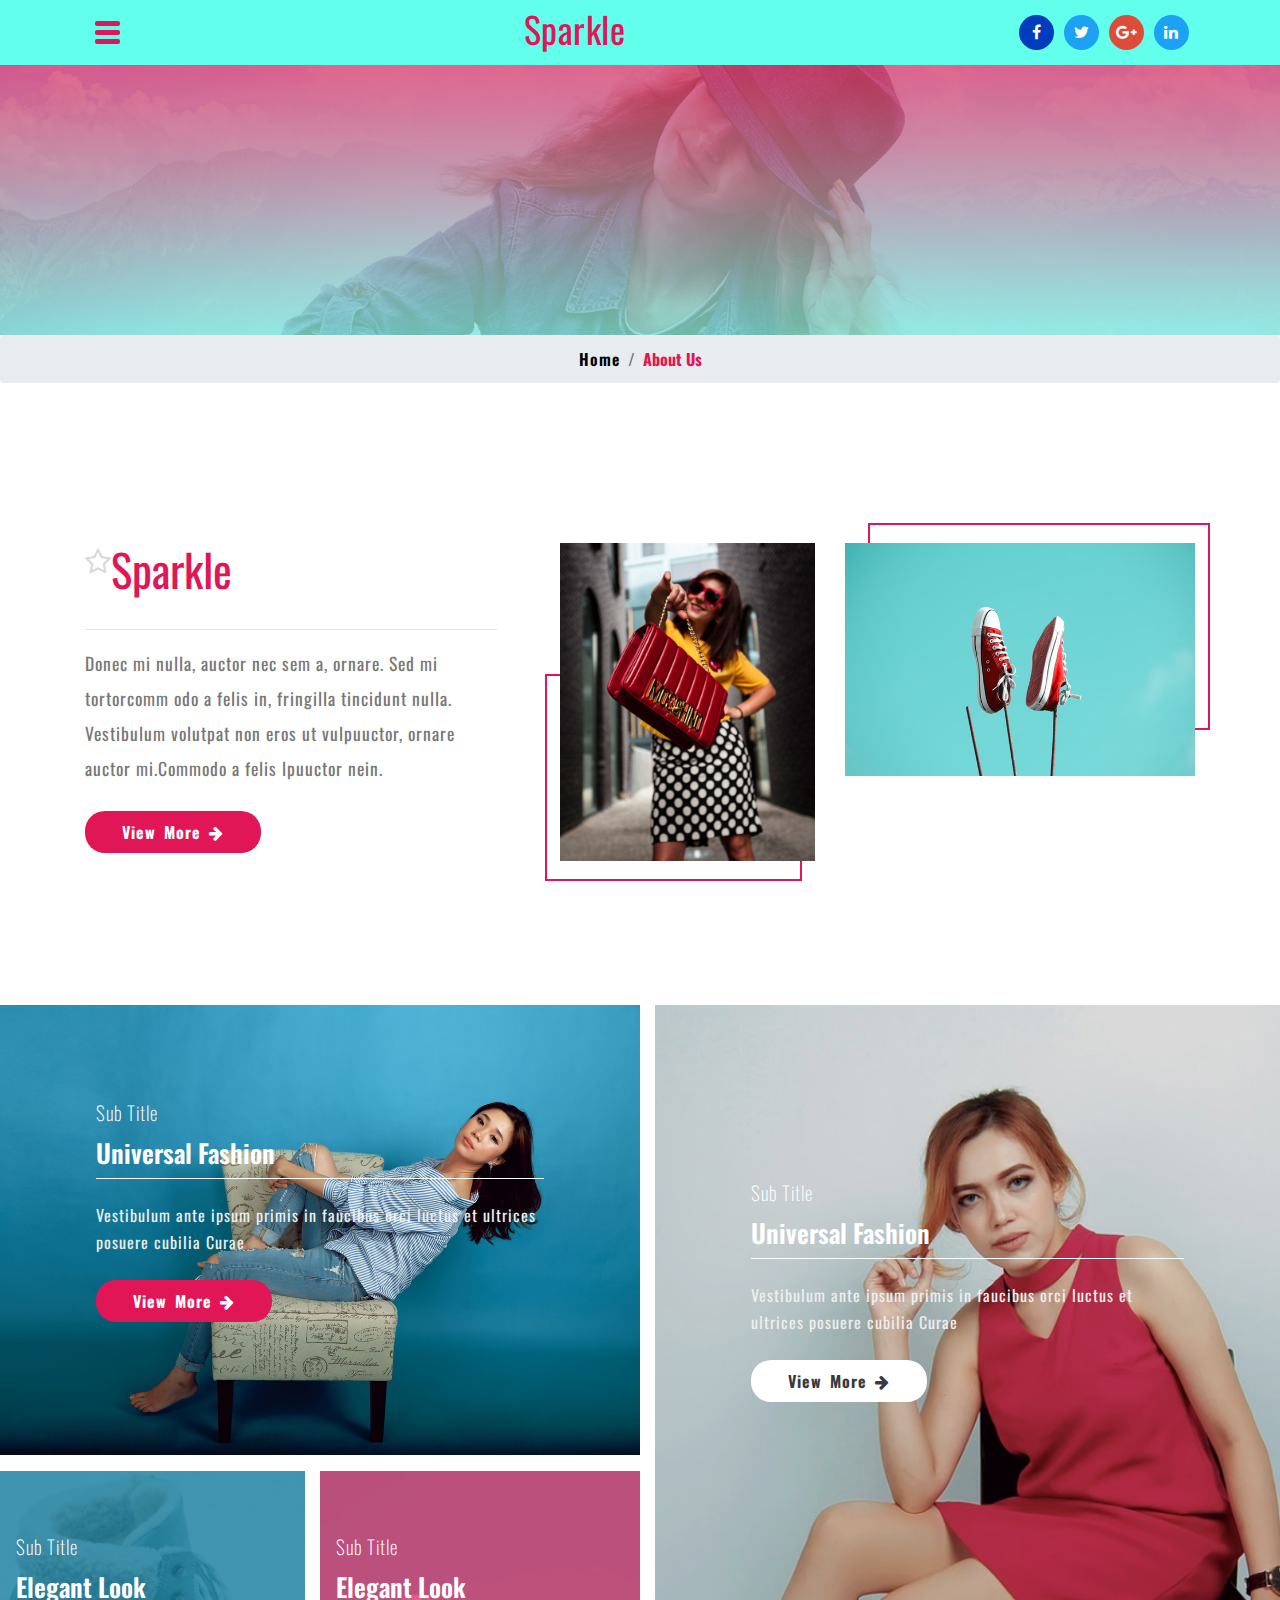
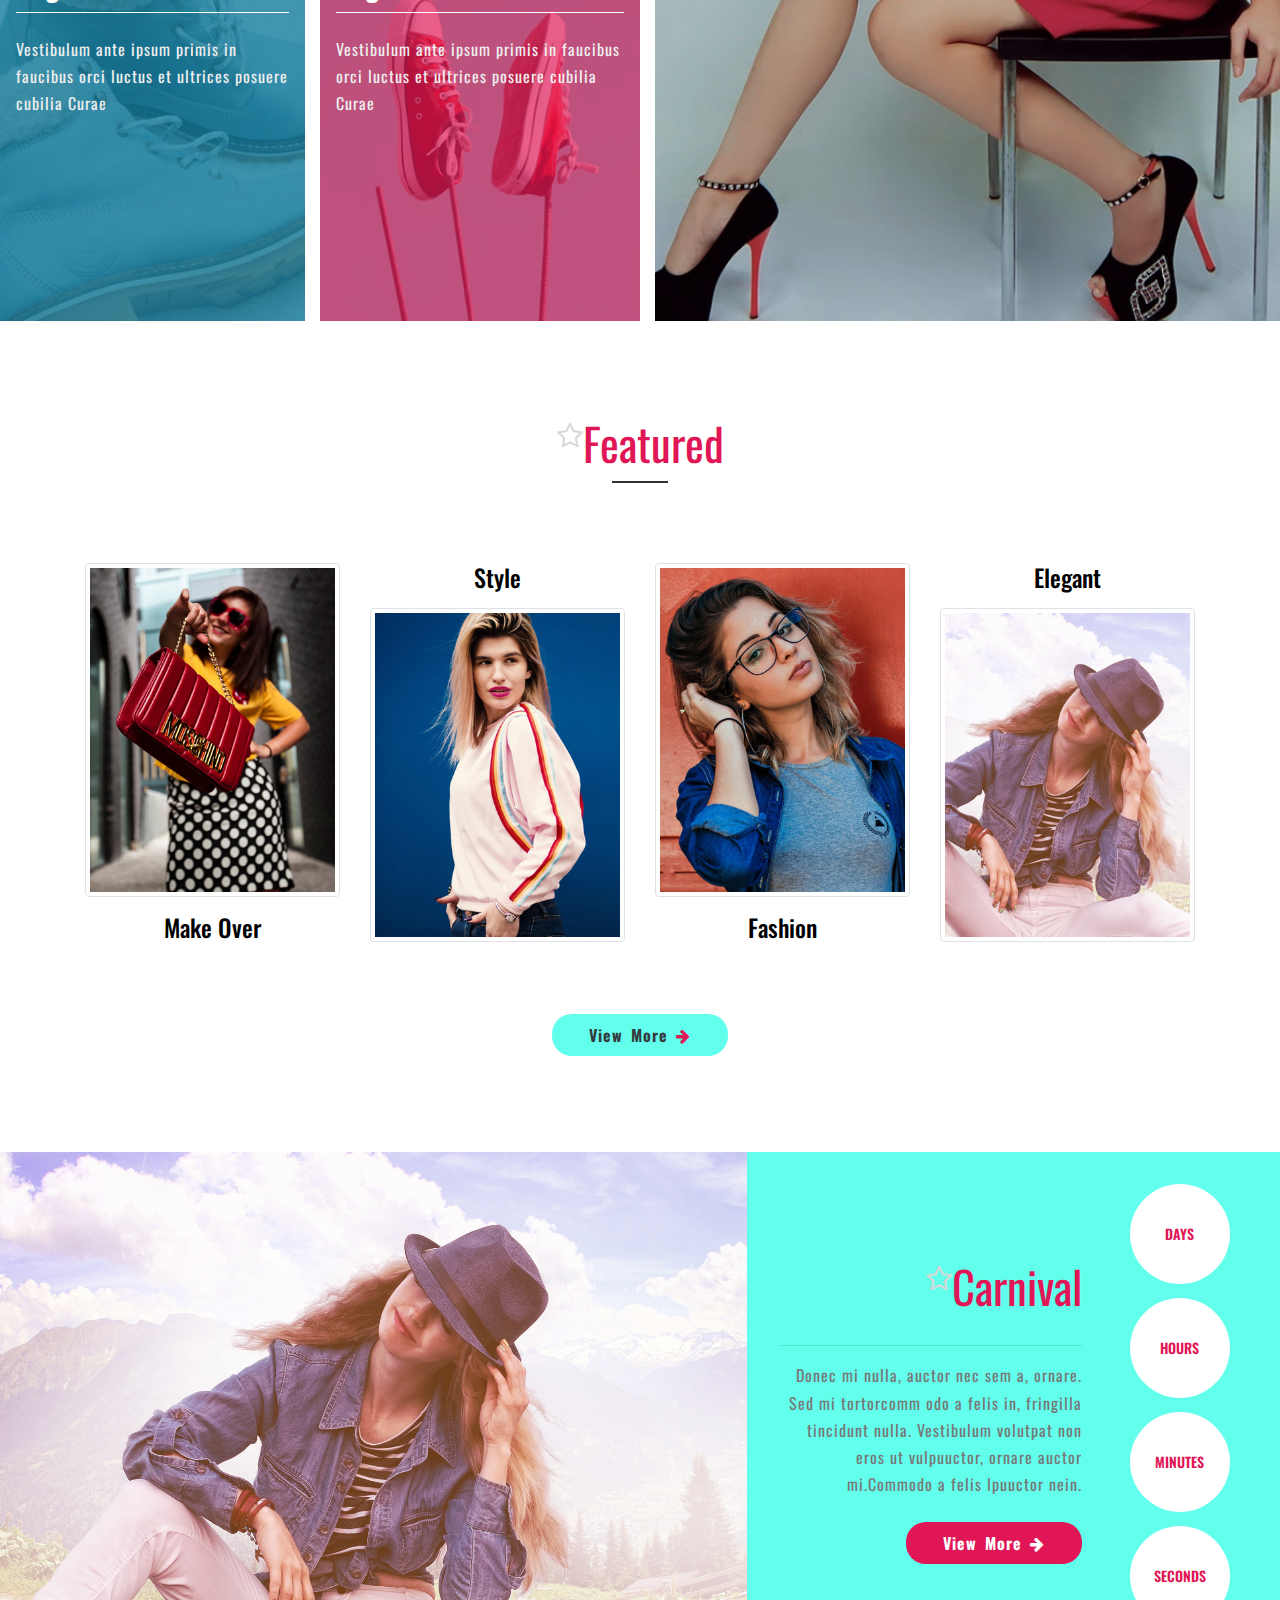
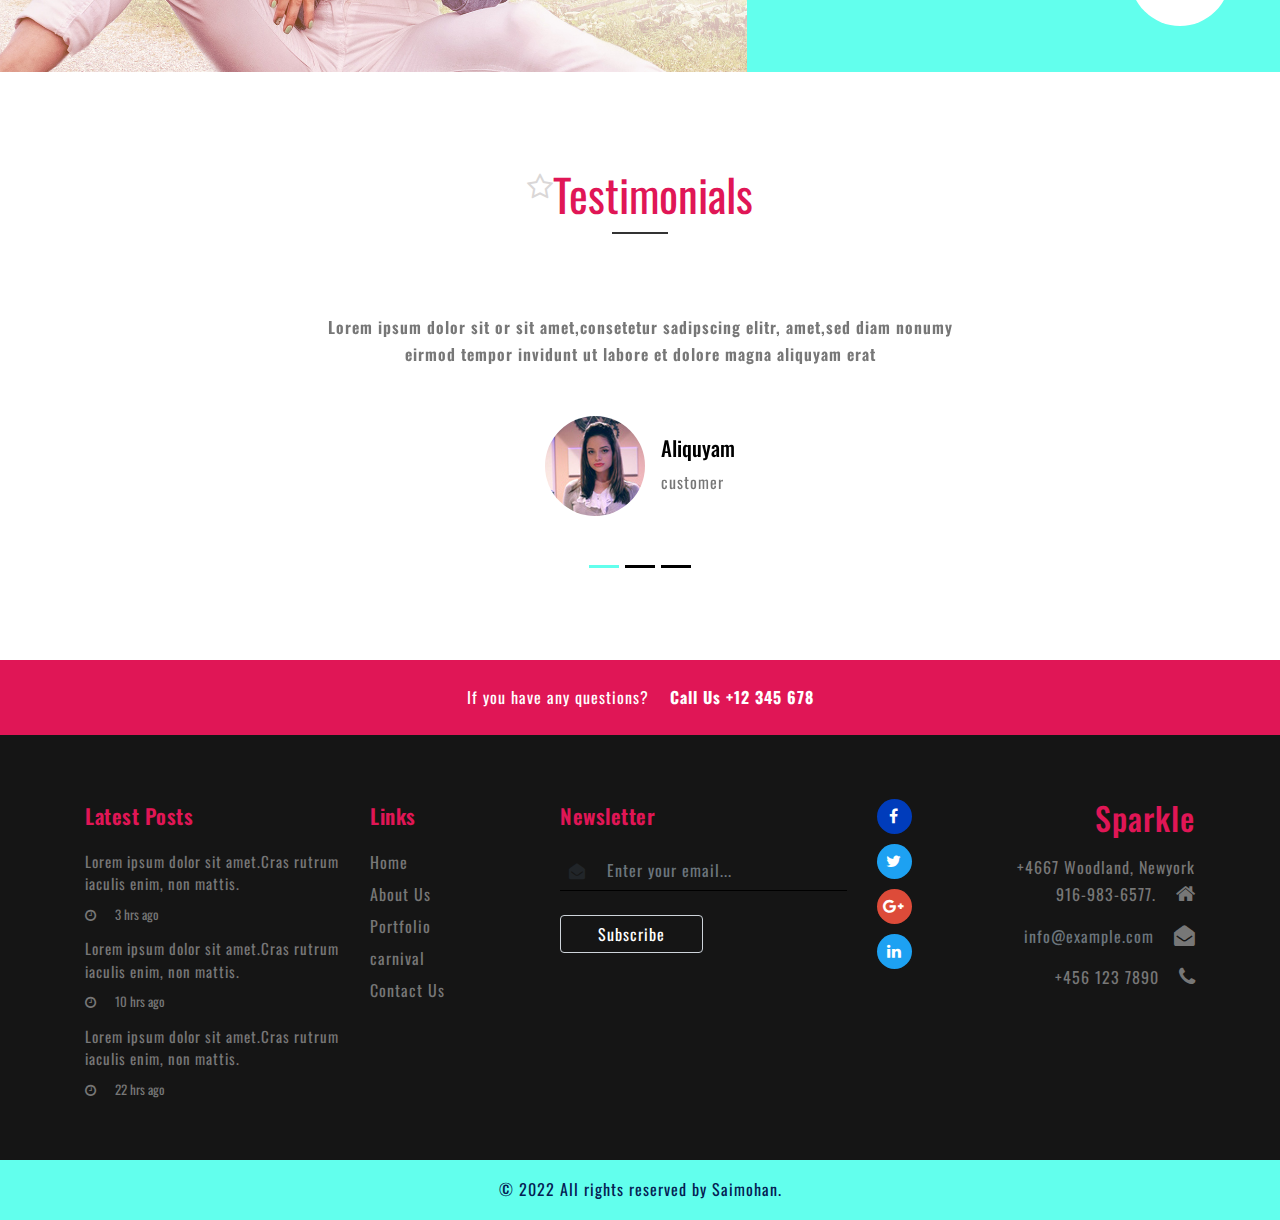
==== about.html @ 12e00e44 "Add files via upload" ====
<!DOCTYPE html>
<html lang="zxx">

<head>
    <title>Sparkle Fashion Category Flat Bootstrap Responsive website Template | About :: w3layouts</title>
    <meta name="viewport" content="width=device-width, initial-scale=1">
    <meta charset="utf-8" />
    <meta name="keywords" content="Sparkle Responsive web template, Bootstrap Web Templates, Flat Web Templates, Android Compatible web template, 
	SmartPhone Compatible web template, free WebDesigns for Nokia, Samsung, LG, Sony Ericsson, Motorola web design" />
    <script>
        addEventListener("load", function () {
            setTimeout(hideURLbar, 0);
        }, false);

        function hideURLbar() {
            window.scrollTo(0, 1);
        }
    </script>
    <!-- Custom Theme files -->
    <link href="css/bootstrap.css" type="text/css" rel="stylesheet" media="all">
    <link href="css/style.css" type="text/css" rel="stylesheet" media="all">
    <!-- font-awesome icons -->
    <link href="css/font-awesome.css" rel="stylesheet">
    <!-- //Custom Theme files -->
    <!-- online-fonts -->
    <link href="//fonts.googleapis.com/css?family=Oswald:200,300,400,500,600,700" rel="stylesheet">
</head>

<body>
    <!-- header -->
    <div class="header-top text-md-left text-center">
        <div class="container">
            <div class="d-flex justify-content-between">
                <div class="nav-sec  position-relative">
                    <a href="#menu" id="toggle">
                        <span></span>
                    </a>
                    <div id="menu">
                        <ul>
                            <li><a href="index.html">Home</a></li>
                            <li class="active"><a href="about.html">About</a></li>
                            <li><a href="portfolio.html">Portfolio</a></li>
                            <li><a href="coming_soon.html">carnival</a></li>
                            <li><a href="contact.html">Contact</a></li>
                            <li>
                                <button type="button" class="btn bg-theme1 nav-btn" data-toggle="modal" aria-pressed="false"
                                    data-target="#exampleModal">
                                    Login
                                </button>
                            </li>
                        </ul>
                    </div>
                </div>
                <h1 class="wthree-logo">
                    <a href="index.html" id="logoLink">sparkle</a>
                </h1>
                <ul class="social-icons">
                    <li>
                        <a href="#">
                            <i class="fa fa-facebook-f"></i>
                        </a>
                    </li>
                    <li>
                        <a href="#">
                            <i class="fa fa-twitter"></i>
                        </a>
                    </li>
                    <li>
                        <a href="#">
                            <i class="fa fa-google-plus" aria-hidden="true"></i>
                        </a>
                    </li>
                    <li>
                        <a href="#">
                            <i class="fa fa-linkedin" aria-hidden="true"></i>
                        </a>
                    </li>
                </ul>
            </div>
        </div>
    </div>
    <!-- //header -->
    <!-- inner banner -->
    <div class="inner-banner-w3ls">
    </div>
    <!-- //inner banner -->
    <!-- breadcrumbs -->
    <nav aria-label="breadcrumb">
        <ol class="breadcrumb d-flex justify-content-center bg-theme">
            <li class="breadcrumb-item">
                <a href="index.html">Home</a>
            </li>
            <li class="breadcrumb-item active font-weight-bold" aria-current="page">About Us</li>
        </ol>
    </nav>
    <!-- //breadcrumbs -->
    <!-- about-->
    <section class="wthree-row py-sm-5" id="about">
        <div class="container py-lg-5">
            <div class="row abbot-main py-lg-5 py-4">
                <div class="col-lg-5 about-text-grid text-left pr-lg-5">
                    <div class="title-desc">
                        <h3 class="main-title-w3pvt text-theme1 text-capitalize"><sup><span class="fa fa-star-o"
                                    aria-hidden="true"></span></sup>sparkle</h3>
                    </div>
                    <hr>
                    <p class="mt-3">Donec mi nulla, auctor nec sem a, ornare. Sed mi tortorcomm odo a felis
                        in, fringilla tincidunt nulla. Vestibulum
                        volutpat non eros ut vulpuuctor, ornare auctor mi.Commodo a felis
                        lpuuctor nein.</p>

                    <a href="#services" class="text-capitalize serv_link btn bg-theme1 scroll mt-4">view more <span class="fa fa-arrow-right"
                            aria-hidden="true"></span></a>
                </div>
                <div class="col-lg-3 col-sm-6 abbot-right mt-lg-0 mt-3">
                    <img src="images/a3.jpg" class="img-fluid" alt="" />
                    <div class="border-pos-wthree1"></div>
                </div>
                <div class="col-lg-4 col-sm-6 mt-lg-0 mt-3 abbot-right2">
                    <img src="images/a1.jpg" class="img-fluid" alt="" />
                    <div class="border-pos-wthree"></div>
                </div>
            </div>
        </div>
    </section>
    <!-- //about -->
    <!-- about bottom -->
    <div class="about-main-wthree">
        <div class="container-fluid">
            <div class="row">
                <div class="col-lg-6 abt-left p-lg-0">
                    <div class="abt-right p-lg-0">
                        <div class="layer-agileits-left">
                            <div class="ab-right">
                                <div class="txt-ab-right">
                                    <h5>sub title</h5>
                                    <h4>universal fashion</h4>
                                    <p>Vestibulum ante ipsum primis in faucibus orci luctus et ultrices posuere cubilia
                                        Curae</p>
                                    <a href="portfolio.html" class="text-capitalize serv_link btn bg-theme1 mt-4">view
                                        more <span class="fa fa-arrow-right" aria-hidden="true"></span></a>
                                </div>
                            </div>
                        </div>
                    </div>
                    <div class="row mt-3">
                        <div class="col-sm-6">
                            <div class="abt-left-top">
                                <div class="layer-agileits1">
                                    <div class="row">
                                        <div class="col-12 ab-grid-left">
                                            <h5>sub title</h5>
                                            <h4>elegant look</h4>
                                            <p>Vestibulum ante ipsum primis in faucibus orci luctus et ultrices
                                                posuere
                                                cubilia
                                                Curae</p>
                                        </div>
                                    </div>
                                </div>
                            </div>
                        </div>
                        <div class="col-sm-6 pl-sm-0 mt-sm-0 mt-4">
                            <div class="abt-left-bottom">
                                <div class="layer-agileits2">
                                    <div class="row">
                                        <div class="col-12 ab-grid-left">
                                            <h5>sub title</h5>
                                            <h4>Elegant look</h4>
                                            <p>Vestibulum ante ipsum primis in faucibus orci luctus et ultrices
                                                posuere
                                                cubilia
                                                Curae</p>
                                        </div>
                                    </div>
                                </div>
                            </div>
                        </div>
                    </div>
                </div>
                <div class="col-lg-6 mt-lg-0 mt-4 pr-lg-0">
                    <div class="abt-right-bg">
                        <div class="layer-agileits-right">
                            <div class="ab-right">
                                <div class="txt-ab-right">
                                    <h5>sub title</h5>
                                    <h4>universal fashion</h4>
                                    <p>Vestibulum ante ipsum primis in faucibus orci luctus et ultrices posuere
                                        cubilia
                                        Curae</p>
                                    <a href="portfolio.html" class="text-capitalize serv_link btn bg-white text-dark mt-4">view
                                        more <span class="fa fa-arrow-right text-dark" aria-hidden="true"></span></a>
                                </div>
                            </div>
                        </div>
                    </div>
                </div>
            </div>
        </div>
    </div>
    <!-- //about bottom -->
    <!-- more -->
    <div class="services py-4 py-md-5" id="services">
        <div class="container py-lg-5">
            <div class="title-desc">
                <h3 class="main-title-w3pvt text-center text-theme1 text-capitalize"><sup><span class="fa fa-star-o"
                            aria-hidden="true"></span></sup>featured</h3>
                <span class="line-wthree"></span>
            </div>
            <div class="row py-md-5 pt-4">
                <div class="col-lg-3 col-6 team-grids mb-lg-0  mb-4">
                    <div class="services-grid-w3ls">
                        <img src="images/p3.jpg" alt="img" class="img-fluid img-thumbnail">
                    </div>
                    <div class="serv-desc-w3ls mt-3 text-center">
                        <h4>make over</h4>
                    </div>
                </div>
                <div class="col-lg-3 col-6 team-grids mb-lg-0  mb-4">
                    <div class="serv-desc-w3ls mb-3 text-center">
                        <h4>style</h4>
                    </div>

                    <div class="services-grid-w3ls">
                        <img src="images/p4.jpg" alt="img" class="img-fluid img-thumbnail">
                    </div>
                </div>
                <div class="col-lg-3 col-6 team-grids">
                    <div class="services-grid-w3ls">
                        <img src="images/p1.jpg" alt="img" class="img-fluid img-thumbnail">
                    </div>
                    <div class="serv-desc-w3ls mt-3 text-center">
                        <h4>fashion</h4>
                    </div>
                </div>
                <div class="col-lg-3 col-6 team-grids mt-sm-0 mt-4">
                    <div class="serv-desc-w3ls mb-3 text-center">
                        <h4>elegant</h4>
                    </div>
                    <div class="services-grid-w3ls">
                        <img src="images/p2.jpg" alt="img" class="img-fluid img-thumbnail">
                    </div>
                </div>
            </div>
            <div class="text-center">
                <a href="coming_soon.html" class="text-capitalize serv_link btn bg-theme2 text-dark mt-4">view more
                    <span class="text-theme1 fa fa-arrow-right" aria-hidden="true"></span></a>
            </div>
        </div>
    </div>
    <!-- //more -->
    <!-- count down -->
    <div class="count-down-sec">
        <div class="container-fluid">
            <div class="row">
                <div class="col-lg-7 count-down-bg">

                </div>
                <div class="col-lg-5 timer-sec">
                    <div class="row">
                        <div class="col-lg-8 my-auto order-lg-0 order-1">
                            <div class="title-desc text-right">
                                <h3 class="main-title-w3pvt text-theme1 text-capitalize"><sup><span class="fa fa-star-o"
                                            aria-hidden="true"></span></sup>carnival</h3>
                            </div>
                            <hr>
                            <p class="mt-3 text-right">Donec mi nulla, auctor nec sem a, ornare. Sed mi tortorcomm
                                odo
                                a
                                felis
                                in, fringilla tincidunt nulla. Vestibulum
                                volutpat non eros ut vulpuuctor, ornare auctor mi.Commodo a felis
                                lpuuctor nein.</p>
                            <div class="ml-auto text-right">
                                <a href="contact.html" class="text-capitalize serv_link btn bg-theme1  mt-4">view
                                    more
                                    <span class="fa fa-arrow-right" aria-hidden="true"></span></a>
                            </div>
                        </div>
                        <div class="col-lg-4 order-lg-1 order-0">
                            <ul class="timer-wthree">
                                <li><span id="days"></span>days</li>
                                <li><span id="hours"></span>Hours</li>
                                <li><span id="minutes"></span>Minutes</li>
                                <li><span id="seconds"></span>Seconds</li>
                            </ul>
                        </div>
                    </div>
                </div>
            </div>
        </div>
    </div>
    <!-- //count down -->
    <!-- testimonials -->
    <div class="testimonials py-5" id="testi">
        <div class="container py-lg-5">
            <div class="title-desc">
                <h3 class="main-title-w3pvt text-center text-theme1 text-capitalize"><sup><span class="fa fa-star-o"
                            aria-hidden="true"></span></sup>testimonials</h3>
                <span class="line-wthree"></span>
            </div>
            <div id="carouselExampleIndicators" class="carousel slide py-lg-5" data-ride="carousel">
                <ol class="carousel-indicators">
                    <li data-target="#carouselExampleIndicators" data-slide-to="0" class="active"></li>
                    <li data-target="#carouselExampleIndicators" data-slide-to="1"></li>
                    <li data-target="#carouselExampleIndicators" data-slide-to="2"></li>
                </ol>
                <div class="carousel-inner">
                    <div class="carousel-item active">
                        <div class="row">
                            <div class="col-lg-12 testimonials_grid">
                                <div class="testi-text text-center">
                                    <p>Lorem ipsum dolor sit or sit amet,consetetur sadipscing elitr, amet,sed
                                        diam
                                        nonumy eirmod tempor
                                        invidunt ut labore et dolore magna aliquyam erat
                                    </p>
                                </div>
                                <div class="d-flex mt-md-5 mt-3 align-items-center justify-content-center">
                                    <div class="testi-img">
                                        <img src="images/ts1.jpg" alt=" " class="img-fluid rounded-circle" />
                                    </div>
                                    <div class="testi-desc ml-3">
                                        <h5 class="mb-2">Aliquyam</h5>
                                        <p>customer</p>
                                    </div>
                                </div>
                            </div>
                        </div>
                    </div>

                    <div class="carousel-item">
                        <div class="row">
                            <div class="col-lg-12 testimonials_grid">
                                <div class="testi-text text-center">
                                    <p> At vero eos et accusam et
                                        justo duo dolores et ea rebum. Lorem ipsum dolor sit amet, no sea
                                        takimata
                                        sanctus est Lorem ipsum dolor sit amet.
                                    </p>
                                </div>
                                <div class="d-flex mt-md-5 mt-3 align-items-center justify-content-center">
                                    <div class="testi-im">
                                        <img src="images/ts2.jpg" alt=" " class="img-fluid rounded-circle" />
                                    </div>
                                    <div class="testi-desc ml-3">
                                        <h5 class="mb-2">Takimata</h5>
                                        <p>customer</p>
                                    </div>
                                </div>
                            </div>
                        </div>
                    </div>
                    <div class="carousel-item">
                        <div class="row">
                            <div class="col-lg-12 testimonials_grid">
                                <div class="testi-text text-center">
                                    <p>Stet clita kasd gubergren, no sea
                                        takimata sanctus est Lorem ipsum dolor sit amet. no sea takimata
                                        sanctus
                                        est
                                        Lorem ipsum dolor sit amet.
                                    </p>
                                </div>
                                <div class="d-flex mt-md-5 mt-3 align-items-center justify-content-center">
                                    <div class="testi-img">
                                        <img src="images/ts3.jpg" alt=" " class="img-fluid rounded-circle" />
                                    </div>
                                    <div class="testi-desc ml-3">
                                        <h5 class="mb-2">Sanctus</h5>
                                        <p>customer</p>
                                    </div>
                                </div>
                            </div>
                        </div>
                    </div>
                </div>
            </div>
        </div>
    </div>
    <!-- //testimonials -->
    <!-- contact phone -->
    <div class="contact-phone bg-theme1 py-4">
        <div class="container">
            <div class="d-md-flex justify-content-center">
                <p class="text-white">If you have any questions? <span class="ml-3 font-weight-bold">Call Us
                        +12
                        345
                        678 </span></p>
            </div>
        </div>
    </div>
    <!-- //contact phone -->
    <!-- footer top -->
    <div class="footer-top py-lg-5 py-4">
        <div class="container">
            <div class="row">
                <div class="col-lg-3">
                    <h5 class="footer-top-title">latest posts</h5>
                    <ul class="post-links">
                        <li>
                            <a href="#">
                                Lorem ipsum dolor sit amet.Cras rutrum iaculis enim, non mattis.
                            </a>
                            <span class="fa fa-clock-o mr-3"></span> 3 hrs ago
                        </li>
                        <li>
                            <a href="#">
                                Lorem ipsum dolor sit amet.Cras rutrum iaculis enim, non mattis.
                            </a>
                            <span class="fa fa-clock-o mr-3"></span> 10 hrs ago
                        </li>
                        <li>
                            <a href="#">
                                Lorem ipsum dolor sit amet.Cras rutrum iaculis enim, non mattis.
                            </a>
                            <span class="fa fa-clock-o mr-3"></span> 22 hrs ago

                        </li>
                    </ul>
                </div>
                <div class="col-lg-2">
                    <h5 class="footer-top-title">links</h5>
                    <ul class="list-wthree-pvt">
                        <li>
                            <a href="index.html">
                                Home
                            </a>
                        </li>
                        <li class="my-2">
                            <a href="about.html">
                                About Us
                            </a>
                        </li>
                        <li class="my-2">
                            <a href="portfolio.html">
                                Portfolio
                            </a>
                        </li>
                        <li class="mb-2">
                            <a href="coming_soon.html">
                                carnival
                            </a>
                        </li>
                        <li>
                            <a href="contact.html">
                                Contact Us
                            </a>
                        </li>
                    </ul>
                </div>
                <div class="col-lg-4">
                    <div class="row">
                        <div class="col-sm-10">
                            <h5 class="footer-top-title">newsletter</h5>
                            <form action="#" method="post" class="subscribe-wthree">
                                <div class="d-flex subscribe-wthree-field"><label class="align-self-center">
                                        <i class="fa fa-envelope-open" aria-hidden="true"></i>
                                    </label>
                                    <input class="form-control" type="email" placeholder="Enter your email..." name="email"
                                        required="">
                                </div>
                                <input class="form-control w-50 mt-4 text-white" type="submit" value="Subscribe">
                            </form>
                        </div>
                        <div class="col-sm-2 mt-3">
                            <div class="social-icons">
                                <ul class="social-icons footer-social">
                                    <li>
                                        <a href="#">
                                            <i class="fa fa-facebook-f"></i>
                                        </a>
                                    </li>
                                    <li>
                                        <a href="#">
                                            <i class="fa fa-twitter"></i>
                                        </a>
                                    </li>
                                    <li>
                                        <a href="#">
                                            <i class="fa fa-google-plus" aria-hidden="true"></i>
                                        </a>
                                    </li>
                                    <li>
                                        <a href="#">
                                            <i class="fa fa-linkedin" aria-hidden="true"></i>
                                        </a>
                                    </li>
                                </ul>
                            </div>
                        </div>
                    </div>
                </div>
                <div class="col-lg-3 footer-logo mb-lg-0 mb-4 text-lg-right">
                    <h2>
                        <a href="index.html" class="text-theme1">sparkle</a>
                    </h2>
                    <ul class="d-flex flex-column">
                        <li>

                            <p class="d-inline">+4667 Woodland, Newyork<br> 916-983-6577.</p>
                            <span class="fa fa-home ml-3"></span>
                        </li>
                        <li class="my-3">

                            <a href="mailto:example@email.com" class="text-secondary">info@example.com</a>
                            <span class="fa fa-envelope-open ml-3"></span>
                        </li>
                        <li>

                            <p class="d-inline">+456 123 7890</p>
                            <span class="fa fa-phone ml-3"></span>
                        </li>
                    </ul>
                </div>

            </div>
        </div>
    </div> <!-- //footer top -->
    <!-- footer -->
    <footer>
        <div class="container">
            <div class="cpy-right text-center">
                <p>© 2022 All rights reserved by Saimohan.
                </p>
            </div>
        </div>
    </footer>
    <!-- //footer -->
    <!-- Login modal -->
    <div class="modal fade" id="exampleModal" tabindex="-1" role="dialog" aria-labelledby="exampleModalLabel"
        aria-hidden="true">
        <div class="modal-dialog modal-dialog-centered" role="document">
            <div class="modal-content">
                <div class="modal-header bg-theme2">
                    <h5 class="modal-title" id="exampleModalLabel">Login</h5>
                    <button type="button" class="close" data-dismiss="modal" aria-label="Close">
                        <span aria-hidden="true">&times;</span>
                    </button>
                </div>
                <div class="modal-body bg-theme1">
                    <form action="#" method="post">
                        <div class="form-group">
                            <label for="recipient-name" class="col-form-label text-white">Username</label>
                            <input type="text" class="form-control border" placeholder="john mercy " name="Name" id="recipient-name"
                                required="">
                        </div>
                        <div class="form-group">
                            <label for="password" class="col-form-label text-white">Password</label>
                            <input type="password" class="form-control border" placeholder="****" name="Password" id="password"
                                required="">
                        </div>
                        <div class="right-w3l">
                            <input type="submit" class="form-control border text-white bg-theme1" value="Login">
                        </div>

                        <div class="row sub-w3l my-3">
                            <div class="col sub-w3layouts">
                                <input type="checkbox" id="brand1" value="">
                                <label for="brand1" class="text-white">
                                    <span></span>Remember me?</label>
                            </div>
                            <div class="col forgot-w3l text-right text-dark">
                                <a href="#" class="text-white">Forgot Password?</a>
                            </div>
                        </div>
                        <p class="text-center text-white">Don't have an account?
                            <a href="#" data-toggle="modal" data-target="#exampleModal1" class="text-white">
                                Register Now</a>
                        </p>
                    </form>
                </div>
            </div>
        </div>
    </div>
    <!-- //Login modal -->
    <!-- Register modal -->
    <div class="modal fade" id="exampleModal1" tabindex="-1" role="dialog" aria-labelledby="exampleModalLabel1"
        aria-hidden="true">
        <div class="modal-dialog modal-dialog-centered" role="document">
            <div class="modal-content">
                <div class="modal-header  bg-theme2">
                    <h5 class="modal-title" id="exampleModalLabel1">Register</h5>
                    <button type="button" class="close" data-dismiss="modal" aria-label="Close">
                        <span aria-hidden="true">&times;</span>
                    </button>
                </div>
                <div class="modal-body  bg-theme1">
                    <form action="#" method="post">
                        <div class="form-group">
                            <label for="recipient-name" class="col-form-label text-white">Username</label>
                            <input type="text" class="form-control border" placeholder="john mercy " name="Name" id="recipient-rname"
                                required="">
                        </div>
                        <div class="form-group">
                            <label for="recipient-email" class="col-form-label text-white">Email</label>
                            <input type="email" class="form-control border" placeholder="username@email.com" name="Email"
                                id="recipient-email" required="">
                        </div>
                        <div class="form-group">
                            <label for="password1" class="col-form-label text-white">Password</label>
                            <input type="password" class="form-control border" placeholder="****" name="Password" id="password1"
                                required="">
                        </div>
                        <div class="form-group">
                            <label for="password2" class="col-form-label text-white">Confirm Password</label>
                            <input type="password" class="form-control border" placeholder="****" name="Confirm Password"
                                id="password2" required="">
                        </div>
                        <div class="sub-w3l">
                            <div class="sub-w3layouts">
                                <input type="checkbox" id="brand2" value="">
                                <label for="brand2" class="mb-3 text-white">
                                    <span></span>I Accept to the Terms & Conditions</label>
                            </div>
                        </div>
                        <div class="right-w3l">
                            <input type="submit" class="form-control bg-theme1 text-white" value="Register">
                        </div>
                    </form>
                </div>
            </div>
        </div>
    </div>
    <!-- // Register modal -->
    <!-- js -->
    <script src="js/jquery-2.2.3.min.js"></script>
    <!-- //js -->
    <!--  menu toggle -->
    <script src="js/menu.js"></script>
    <!-- count down -->
    <script src="js/count-down.js"></script>
    <!-- //count down -->
    <!-- script for password match -->
    <script>
        window.onload = function () {
            document.getElementById("password1").onchange = validatePassword;
            document.getElementById("password2").onchange = validatePassword;
        }

        function validatePassword() {
            var pass2 = document.getElementById("password2").value;
            var pass1 = document.getElementById("password1").value;
            if (pass1 != pass2)
                document.getElementById("password2").setCustomValidity("Passwords Don't Match");
            else
                document.getElementById("password2").setCustomValidity('');
            //empty string means no validation error
        }
    </script>
    <!-- script for password match -->
    <!-- start-smooth-scrolling -->
    <script src="js/move-top.js"></script>
    <script src="js/easing.js"></script>
    <script>
        jQuery(document).ready(function ($) {
            $(".scroll").click(function (event) {
                event.preventDefault();

                $('html,body').animate({
                    scrollTop: $(this.hash).offset().top
                }, 1000);
            });
        });
    </script>
    <!-- //end-smooth-scrolling -->
    <!-- smooth-scrolling-of-move-up -->
    <script>
        $(document).ready(function () {
            /*
            var defaults = {
                containerID: 'toTop', // fading element id
                containerHoverID: 'toTopHover', // fading element hover id
                scrollSpeed: 1200,
                easingType: 'linear' 
            };
            */

            $().UItoTop({
                easingType: 'easeOutQuart'
            });

        });
    </script>
    <script src="js/SmoothScroll.min.js"></script>
    <!-- //smooth-scrolling-of-move-up -->
    <!-- Bootstrap core JavaScript
================================================== -->
    <!-- Placed at the end of the document so the pages load faster -->
    <script src="js/bootstrap.js"></script>
</body>

</html>
---- css/style.css ----
/*--Author: W3Layouts
	Author URL: http://w3layouts.com
	License: Creative Commons Attribution 3.0 Unported
	License URL: http://creativecommons.org/licenses/by/3.0/
 --*/
body {
	font-family: 'Oswald', sans-serif;
	background: #fff;
}

body a {
	transition: 0.5s all ease;
	-webkit-transition: 0.5s all ease;
	-moz-transition: 0.5s all ease;
	-o-transition: 0.5s all ease;
	-ms-transition: 0.5s all ease;
	text-decoration: none;
	letter-spacing: 1px;
}

h1,
h2,
h3,
h4,
h5,
h6 {
	margin: 0;
	font-family: 'Oswald', sans-serif;
}

p {
	margin: 0;
	color: #777;
	letter-spacing: 1px;
	font-size: 1em;
	line-height: 1.7;
}

ul {
	margin: 0;
	padding: 0;
}

ul {
	list-style-type: none;
}

body a:hover {
	text-decoration: none;
}

body a:focus {
	outline: none;
	text-decoration: none;
}

/*-- bottom-to-top --*/
#toTop {
	display: none;
	text-decoration: none;
	position: fixed;
	bottom: 24px;
	right: 3%;
	overflow: hidden;
	z-index: 999;
	width: 32px;
	height: 32px;
	border: none;
	text-indent: 100%;
	background: url(../images/move-top.png) no-repeat 0px 0px;
}

#toTopHover {
	width: 32px;
	height: 32px;
	display: block;
	overflow: hidden;
	float: right;
	opacity: 0;
	-moz-opacity: 0;
	filter: alpha(opacity=0);
}

/*-- //bottom-to-top --*/
input[type="submit"] {
	cursor: pointer;
}

.modal-body.bg-theme1 {
	padding: 2rem;
}


/*--logo--*/
li.breadcrumb-item a {
	color: #000;
	font-weight: 600;
}

.breadcrumb-item.active {
	color: #e01656;
	text-transform: capitalize;
}

/*-- //header --*/

/* banner */


.w3_pvt-link-bnr {
	background: rgba(0, 0, 0, 0.4) !important;
	color: #fff;
	text-transform: capitalize;
	border: 1px solid #000;
}

a.btn.mt-4.w3_pvt-link-bnr:hover {
	color: #f8f9fa;
	background: #000;
}

.banner-text p {
	width: 70%;
	color: #fff;
	font-size: 1.1em;
	margin: 1em auto;
}

.header-top {
	padding: 15px 0;
	background: #62ffed;
}

/* navigation */
/*--/navbar--*/
.nav-btn {
	padding: 2px 28px;
	letter-spacing: 1px;
	color: #fff;
	border-radius: 20px;
}

div#menu li.active a {
	color: #e01656;
}

div#menu li a:hover {
	color: #e01656;
}

h1.wthree-logo {
	line-height: 25px
}

h1.wthree-logo a {
	text-transform: capitalize;
	font-size: 0.9em;
	letter-spacing: 0.5px;
	font-weight: 400;
	color: #e01656;
}

.nav-sec {
	width: 45px;
	height: 35px;
	border-radius: 10px;
}

/* Important styles */
#toggle {
	display: block;
	width: 25px;
	margin: 15px auto 10px;
}

#toggle span:after,
#toggle span:before {
	content: "";
	position: absolute;
	left: 0;
	top: -9px;
}

#toggle span:after {
	top: 9px;
}

#toggle span {
	position: relative;
	display: block;
}

#toggle span,
#toggle span:after,
#toggle span:before {
	width: 100%;
	height: 5px;
	background-color: #e01656;
	transition: all 0.3s;
	backface-visibility: hidden;
	border-radius: 2px;
}

/* on activation */
#toggle.on span {
	background-color: transparent;
}

#toggle.on span:before {
	transform: rotate(45deg) translate(5px, 5px);
}

#toggle.on span:after {
	transform: rotate(-45deg) translate(7px, -8px);
}

#toggle.on+#menu {
	opacity: 1;
	visibility: visible;
}

/* menu appearance*/
#menu {
	position: absolute;
	right: -68px;
	top: 53px;
	color: #999;
	width: 185px;
	padding: 15px 10px;
	margin: auto;
	text-align: center;
	font-family: 'Oswald', sans-serif;
	border-radius: 4px;
	background: #fff;
	box-shadow: 0 1px 8px rgba(0, 0, 0, 0.05);
	opacity: 0;
	visibility: hidden;
	transition: opacity .4s;
	z-index: 22;
}

#menu:after {
	position: absolute;
	top: -15px;
	left: 80px;
	content: "";
	display: block;
	border-left: 15px solid transparent;
	border-right: 15px solid transparent;
	border-bottom: 20px solid #fff;
}

#menu li a {
	text-transform: uppercase;
	font-size: 14px;
	letter-spacing: 0.5px;
	display: block;
	margin: 13px;
	font-weight: 600;
	color: #151515;
}

/* //navigation */

/* banner */

.banner {
	position: relative;
	z-index: 0;
}

#slider {
	box-shadow: none;
	-moz-box-shadow: none;
	-webkit-box-shadow: none;
	margin: 0 auto;
}

.rslides_tabs {
	list-style: none;
	padding: 0;
	background: rgba(0, 0, 0, .25);
	box-shadow: 0 0 1px rgba(255, 255, 255, .3), inset 0 0 5px rgba(0, 0, 0, 1.0);
	-moz-box-shadow: 0 0 1px rgba(255, 255, 255, .3), inset 0 0 5px rgba(0, 0, 0, 1.0);
	-webkit-box-shadow: 0 0 1px rgba(255, 255, 255, .3), inset 0 0 5px rgba(0, 0, 0, 1.0);
	font-size: 18px;
	list-style: none;
	margin: 0 auto 50px;
	max-width: 540px;
	padding: 10px 0;
	text-align: center;
	width: 100%;
}

.rslides_tabs li {
	display: inline;
	float: none;
	margin-right: 1px;
}

.rslides_tabs a {
	width: auto;
	line-height: 20px;
	padding: 9px 20px;
	height: auto;
	background: transparent;
	display: inline;
}

.rslides_tabs li:first-child {
	margin-left: 0;
}

.rslides_tabs .rslides_here a {
	background: rgba(255, 255, 255, .1);
	color: #fff;
	font-weight: bold;
}

.events {
	list-style: none;
}

.callbacks_container {
	position: relative;
}

ul.callbacks_tabs {
	position: absolute;
	z-index: 2;
	left: 15%;
	bottom: 20%;
}

.callbacks_tabs a {
	visibility: hidden;
}

.callbacks_tabs a:after {
	content: "\f111";
	font-size: 0;
	visibility: visible;
	display: inline-block;
	height: 15px;
	width: 15px;
	border-radius: 50%;
	border: 2px solid #fff;
	background: #e01656;

}

.callbacks_here a:after {
	background: #62ffed;
}

.slide-btm-wthree-w3_pvt p i {
	color: #e3ebef;
	font-size: 2em;
	margin-right: 15px;
}

.slide-btm-wthree-pos span {
	color: #eee;
}

/*
.callbacks_nav {
	position: absolute;
	-webkit-tap-highlight-color: rgba(0, 0, 0, 0);
	top: 78%;
	opacity: 0.7;
	z-index: 3;
	text-indent: -9999px;
	overflow: hidden;
	text-decoration: none;
	height: 34px;
	width: 34px;
	background: url("../images/left.png") no-repeat 0px 0px;
}
.callbacks_nav.prev {
	left: auto;
	background: url("../images/back.png") no-repeat 0px 0px;
	left: 18em;
}
.callbacks_nav.next {
	left: auto;
	background: url("../images/next.png") no-repeat 0px 0px;
	right: 18em;
}
.callbacks_nav:active {
	opacity: 1.0;
}
.callbacks2_nav:active {
	opacity: 1.0;
}*/

#slider-pager a {
	display: inline-block;
}

#slider-pager span {
	float: left;
}

#slider-pager span {
	width: 100px;
	height: 15px;
	background: #fff;
	display: inline-block;
	border-radius: 30em;
	opacity: 0.6;
}

#slider-pager .rslides_here a {
	background: #FFF;
	border-radius: 30em;
	opacity: 1;
}

#slider-pager a {
	padding: 0;
}

#slider-pager li {
	display: inline-block;
}

.rslides {
	position: relative;
	list-style: none;
	overflow: hidden;
	padding: 0;
	margin: 0;
	width: 100%;
}

.rslides li {
	-webkit-backface-visibility: hidden;
	position: absolute;
	display: none;
	left: 0%;
	top: 0;
	width: 100%;
}

.rslides li {
	position: relative;
	display: block;
	float: none;
}

.rslides img {
	height: auto;
	border: 0;
}

.callbacks_tabs li {
	display: inline-block;
}

.callbacks_tabs a {
	visibility: hidden;
	width: 20px;
	line-height: 19px;
	height: 20px;
	text-align: center;
	color: #000;
	font-weight: 600;
	display: block;
	background: #fff;
	border-radius: 50%;
}

.callbacks_tabs a:hover {
	background: #1165f3;
	color: #fff;
}

.banner1 {
	background: url(../images/banner1.jpg) center no-repeat;
	-webkit-background-size: cover;
	-moz-background-size: cover;
	-o-background-size: cover;
	-ms-background-size: cover;
	background-size: cover;
}

.banner2 {
	background: url(../images/banner2.jpg) center no-repeat;
	-webkit-background-size: cover;
	-moz-background-size: cover;
	-o-background-size: cover;
	-ms-background-size: cover;
	background-size: cover;
}

.banner:after {
	position: absolute;
	content: '';
	background: rgba(0, 0, 0, 0.22);
	width: 100%;
	height: 100%;
	top: 0;
	left: 0;
	z-index: -1;
}

.banner-text {
	padding: 18vw 0 15vw;
	box-sizing: border-box;
}

.slider-info h4 {
	color: #fff;
	font-size: 2.35em;
	text-transform: capitalize;
	font-weight: 400;
	margin: 0.5em 0;
}

.slider-info h3 {
	font-size: 3em;
	text-transform: capitalize;
	color: #fff;
	word-spacing: 5px;
	letter-spacing: 1px;
	text-shadow: 2px 2px 1px #000;
	font-weight: 800;
	line-height: 1.3;
	margin: 0 0 25px;
}

.slider-info span {
	font-size: 1em;
	color: #fff;
	text-transform: uppercase;
	letter-spacing: 2px;
	word-spacing: 6px;
	margin-bottom: 15px;
	display: block;
	font-weight: 300;
}

.slider-info span:before {
	content: '';
	width: 5%;
	height: 3px;
	background: #62ffed;
	display: inline-block;
	margin-right: 15px;
}

.w3_pvt-link-bnr {
	padding: 8px 24px;
	color: #000;
	font-weight: 600;
	font-size: 15px;
	border: none;
	text-transform: capitalize;
	border-radius: 30px;
}

/* //banner */
h3.main-title-w3pvt span {
	color: #dad7d7;
	font-size: 28px;
}

span.line-wthree {
	display: block;
	background: #333;
	height: 2px;
	width: 5%;
	margin: 10px auto 0;
}

.title-desc {
	margin-bottom: 2em;
}

h3.main-title-w3pvt {
	font-size: 2.8em;
	font-weight: 400;
}


/* testimonials */

.testi-text p {
	color: #777;
	font-weight: 600;
	width: 60%;
	margin: 0 auto;
}

.carousel-indicators .active {
	background-color: #62ffed;
}

.carousel-indicators li {
	background-color: #000;
	cursor: pointer;
}

.carousel-indicators {
	bottom: -20px;
}

.testi-desc h5 {
	color: #000;
	font-size: 1.3em;
}

/* testimonials */
.serv-desc-w3ls h4 {
	text-transform: capitalize;
	color: #000;
	font-size: 1.5em;
}

/* count down */
.uc-page h6 {
	text-transform: capitalize;
	color: #151515;
	font-size: 2em;
	letter-spacing: 1px;
}

.timer-wthree li {
	font-size: 14px;
	font-weight: 600;
	text-align: center;
	list-style-type: none;
	text-transform: uppercase;
	padding: 0px 12px;
	color: #e01656;
	width: 100px;
	height: 100px;
	margin: 0 auto;
	background: #fff;
	margin-bottom: 1em;
	border-radius: 50%;
	display: flex;
	align-items: center;
	flex-direction: column;
	justify-content: center;
}

.timer-wthree li span {
	display: block;
	font-size: 2rem;
	color: #151515;
}

.count-down-bg1 {
	background: url(../images/banner1.jpg) no-repeat center;
	background-size: cover;
	min-height: 400px;
}

.count-down-bg {
	background: url(../images/banner2.jpg) no-repeat center;
	background-size: cover;
	min-height: 400px;
}

.timer-sec {
	background: #62ffed;
	padding: 2em;
	text-align: center;
}

.theme-btn {
	margin-left: 1em;
	background: transparent;
	color: #ffffff;
	font-weight: 600;
	text-transform: uppercase;
	font-size: 15px;
}

.form-control:focus {
	box-shadow: 0 0 0 0.2rem rgba(0, 123, 255, 0);
}

.inner-banner-w3ls {
	background: url(../images/inner-banner.jpg) no-repeat center;
	background-size: cover;
	min-height: 270px;
}

h4.w3pvt-title {
	color: #3b67b3;
	text-transform: capitalize;
	font-size: 3em;
	font-weight: bold;
	text-shadow: 0px 1px 1px #000000;
}

span.sub-title {
	font-size: 1.5em;
	color: #333;
	font-weight: 600;
	text-transform: capitalize;
}

a.serv_link {
	color: #ffffff;
	font-weight: bold;
	letter-spacing: 1px;
	word-spacing: 3px;
	padding: 8px 36px;
	border-radius: 20px;
	transition: 0.5s all ease;
	-webkit-transition: 0.5s all ease;
	-moz-transition: 0.5s all ease;
	-o-transition: 0.5s all ease;
	-ms-transition: 0.5s all ease;
	font-size: 1em;
}

a.serv_link span {
	font-size: 1em;
	color: #fff;
	transition: 0.5s all ease;
	-webkit-transition: 0.5s all ease;
	-moz-transition: 0.5s all ease;
	-o-transition: 0.5s all ease;
	-ms-transition: 0.5s all ease;
}

a.serv_link:hover span {
	padding-left: 1em;
	transition: 0.5s all ease;
	-webkit-transition: 0.5s all ease;
	-moz-transition: 0.5s all ease;
	-o-transition: 0.5s all ease;
	-ms-transition: 0.5s all ease;
}

.bg-theme1 {
	background: #e01656 !important;
}

.bg-theme2 {
	background: #62ffed !important;
}

.text-theme1 {
	color: #e01656 !important;
}

.text-theme2 {
	color: #62ffed !important;
}

/* title  */
/* about */
.about-text-grid p {
	line-height: 2;
	font-size: 1.1em;
}

.abbot-right2 img {
	position: relative;
	z-index: 0;
}

.border-pos-wthree {
	position: absolute;
	width: 90%;
	height: 65%;
	border: 2px solid #e01656;
	top: -20px;
	left: 10%;
	z-index: -1;
}

.border-pos-wthree1 {
	position: absolute;
	width: 90%;
	height: 65%;
	border: 2px solid #e01656;
	bottom: -20px;
	left: 0%;
	z-index: -1;
}

/* about bottom */
/* about */
h4.feed-title {
	color: #000;
	font-size: 1.1em;
	text-transform: capitalize;
	font-weight: 600;
}

a.btn-agile {
	font-size: 14px;
	display: block;
	margin-top: 1em;
	color: #333;
	font-weight: 600;
}

a.btn-agile span {
	margin-left: 10px;
}

.abt-right,
.slide-right-bg {
	background: url(../images/g2.jpg) no-repeat center;
	background-size: cover;
}

.abt-right-bg {
	background: url(../images/g1.jpg) no-repeat center;
	background-size: cover;
	height: 100%;
}

.layer-agileits1 {
	min-height: 50vh;
	background: rgba(15, 122, 156, 0.79);
}

.layer-agileits1,
.layer-agileits2 {
	padding: 6em 5em 0em 1em;
}

.ab-grid-left p,
.txt-ab-right p {
	color: #eee;
}

.layer-agileits2 {
	min-height: 50vh;
	background: rgba(224, 22, 86, 0.69);
}

.layer-agileits-left {
	padding: 6em;
	min-height: 50vh;
}

.layer-agileits-right {
	padding: 11em 6em 0;
	height: 100%;
	background: rgba(0, 0, 0, 0.15);
}

.layer-agileits-right img {
	padding-top: 4em;
}

.abt-left-top {
	background: url(../images/a2.jpg) no-repeat center;
	background-size: cover;
}

.abt-left-bottom {
	background: url(../images/a1.jpg) no-repeat center;
	background-size: cover;
}

.ab-grid-left h5,
.txt-ab-right h5 {
	font-size: 1.2em;
	color: #fff;
	text-transform: capitalize;
	letter-spacing: 0.5px;
	font-weight: 100;
}

.ab-grid-left h4,
.txt-ab-right h4 {
	text-transform: capitalize;
	color: #fff;
	font-size: 1.6em;
	padding-bottom: 0.4em;
	margin: 0.5em 0 0.9em;
	font-weight: 600;
	border-bottom: 1px solid #fff;
}

.layer-agileits1 img,
.layer-agileits2 img,
.layer-agileits-right img {
	transition: all .3s ease-in-out;
}


.layer-agileits1:hover img,
.layer-agileits2:hover img,
.layer-agileits-right:hover img {
	transform: scale(1.15);
}

/* //about */
/* slide */
.slide-left-wthree {
	padding: 9em 6em;
	background: #151515;
}

.slide-right-bg {
	min-height: 70vh;
}

/* //slide */
/* //about bottom */
/* contact */
textarea {
	height: 200px;
	resize: none;
}

.register-top1 {
	margin-top: 2em;
}

form.register-wthree .form-control {
	padding: 15px 20px;
	border: 1px solid #dbdde2;
	border-radius: 0;
	-webkit-box-shadow: 2px 8px 10px 0px rgba(50, 46, 46, 0.23);
	-moz-box-shadow: 2px 8px 10px 0px rgba(50, 46, 46, 0.23);
	box-shadow: 2px 8px 10px 0px rgba(50, 46, 46, 0.23);
	letter-spacing: 1px;
}

.contact-form-wthreelayouts {
	padding: 1em;
	border: 35px solid #eee;
	border-radius: 20px;
}

#contact iframe {
	width: 100%;
	border: 3px solid rgb(59, 103, 179);
	margin: 2.5em 0 0;
	min-height: 500px;
}

/* //contact */
/* under construction */
span.txt-w3 {
	font-size: 1.7em;
	margin-top: 1em;
	display: block;
	text-transform: capitalize;
	letter-spacing: 1px;
	text-shadow: 0px 1px 1px #62ffed;
}

/* //under construction */
/* footer */
form.subscribe-wthree label {
	width: 40px;
	height: 40px;
	line-height: 40px;
	text-align: center;
	margin-bottom: 0;
}

.subscribe-wthree-field {
	border-bottom: 1px solid #000;
}

form.subscribe-wthree input[type="email"] {
	background: transparent;
	border: none;
	border-radius: 0;
	letter-spacing: 1px;
	color: #fff;
}

form.subscribe-wthree input[type="submit"] {
	background: transparent;
	letter-spacing: 1px;
}

.footer-top {
	background: #151515;
}

/* footer */

ul.social-icons li {
	display: inline-block;
	margin-right: 6px;
	border-radius: 50%;
}

ul.social-icons li a {
	text-decoration: none;
	font-size: 16px;
	color: #fff;
}

ul.social-icons li a i.fa {
	font-size: 16px;
	line-height: 35px;
	width: 35px;
	height: 35px;
	border-radius: 50%;
	text-align: center;
	background-color: transparent;
	transition: all 0.5s ease-in-out;
	-webkit-transition: all 0.5s ease-in-out;
	-moz-transition: all 0.5s ease-in-out;
	-o-transition: all 0.5s ease-in-out;
	-ms-transition: all 0.5s ease-in-out;
}

ul.social-icons li:first-child {
	background: #003cbb;
	color: #fff;
}

ul.social-icons li:last-child,
ul.social-icons li:nth-child(2) {
	background: #1da1f2;
	color: #000;
}

ul.social-icons li:nth-child(3) {
	background: #dd4b39;
	color: #000;
}

ul.social-icons li a i.fa:hover {
	background-color: #fff;
	color: #000;
}


ul.social-icons li a:hover {
	color: #fff;
}

footer {
	padding: 1em 0;
	background: #62ffed;
}

.cpy-right p {
	color: #042052;
}

.cpy-right p a {
	text-decoration: underline;
	color: #042052;
}

h5.footer-top-title {
	color: #e01656;
	text-transform: capitalize;
	font-size: 1.3em;
	letter-spacing: 0.5px;
	margin: 1em 0;
	font-weight: 600;
}

ul.social-icons.footer-social li {
	display: block;
}

.footer-top span {
	color: #777;
	font-size: 1.3em;
}

ul.post-links li span {
	color: #777;
	font-size: 1em;
}

ul.post-links li a {
	color: #777;
	font-size: 15px;
	display: block;
	margin-bottom: 10px;
}

ul.post-links li a:hover,
ul.list-wthree-pvt li a:hover {
	color: #fff;
}

.footer-logo h2 a {
	display: inline-block;
	margin: 0.5em 0 0.5em;
	font-size: 1em;
	text-transform: capitalize;
}

ul.social-icons.footer-social li {
	width: 35px;
	margin-bottom: 10px;
}

ul.post-links li {
	font-size: 13px;
	margin-bottom: 1em;
	color: #777;
}

form.footer-top-wthree {
	margin-top: 2.5em;
}

ul.list-wthree-pvt li a {
	color: #777;
}

/* //footer */
/* -- Responsive code -- */
@media screen and (max-width: 1920px) {}

@media screen and (max-width: 1680px) {}

@media screen and (max-width: 1600px) {}

@media screen and (max-width: 1440px) {
	ul.callbacks_tabs {
		left: 11%;
	}
	.slide-left-wthree {
		padding: 9em 4em;
	}
	.layer-agileits1, .layer-agileits2 {
		padding: 4em 1em 0em 1em;
	}
}

@media screen and (max-width: 1366px) {
	ul.callbacks_tabs {
		left: 9%;
	}
	.timer-wthree li span {
		font-size: 1.8rem;
	}
}

@media screen and (max-width: 1280px) {
	.slider-info h3 {
		font-size: 2.7em;
	}

	ul.callbacks_tabs {
		left: 6%;
	}

	.slider-info h4 {
		font-size: 2.1em;
	}
}

@media screen and (max-width: 1080px) {
	#menu {
		right: -127px;
	}

	#menu:after {
		left: 20px;
	}

	.slider-info h3 {
		font-size: 2.5em;
	}

	.border-pos-wthree1 {
		width: 100%;
		height: 100%;
		bottom: 37px;
		left: 0%;
	}

	h3.main-title-w3pvt {
		font-size: 2.4em;
	}
	.slide-left-wthree {
		padding: 7em 3em;
	}
}

@media screen and (max-width: 1050px) {}

@media screen and (max-width: 1024px) {
	.layer-agileits-left {
		padding: 4em;
	}
	.ab-grid-left h4, .txt-ab-right h4 {
		font-size: 1.4em;
	}
}

@media screen and (max-width: 991px) {
	.slider-info h3 {
		font-size: 2.3em;
	}

	a.serv_link {
		padding: 5px 30px;
	}

	ul.callbacks_tabs {
		left: 15%;
	}

	.slider-info h4 {
		font-size: 1.8em;
	}

	.about-text-grid.text-left {
		margin-bottom: 4em;
	}

	.border-pos-wthree1 {
		bottom: 20px;
	}
	.slide-left-wthree {
		padding: 4em 3em;
	}
	.layer-agileits-right {
		padding: 6em;
	}
	.count-down-sec .row {
		flex-direction: column-reverse;
	}
	.timer-wthree li {
		padding-top: 1em;
		display: inline-block;
		margin-bottom: 0;
		margin-right:1em;
	}
	ul.timer-wthree {
		margin-top: 2em;
	}
	.testi-text p {
		width: 100%;
	}
	.carousel-indicators {
		bottom: -40px;
	}
	.uc-page h6 {
		font-size: 1.8em;
	}
}

@media screen and (max-width: 900px) {
	ul.callbacks_tabs {
		left: 12%;
		bottom: 15%;
	}

}

@media screen and (max-width: 800px) {
	.slider-info h3 {
		font-size: 2em;
	}

	ul.callbacks_tabs {
		left: 6%;
	}

	h3.main-title-w3pvt {
		font-size: 2.2em;
	}
	span.txt-w3 {
		font-size: 1.5em;
	}

}

@media screen and (max-width: 768px) {
	.serv-desc-w3ls h4{
		font-size: 1.4em;
	}
	.uc-page h6 {
		font-size: 1.6em;
	}
}

@media screen and (max-width: 736px) {
	ul.callbacks_tabs {
		left: 15%;
	}
	.inner-banner-w3ls {
		min-height: 230px;
	}
	.slider-info span {
		font-size: 0.95em;
	}
	.layer-agileits-right {
		padding: 3em;
	}
	.layer-agileits-left {
		padding: 3em;
	}
	
}

@media screen and (max-width: 667px) {
	ul.callbacks_tabs {
		left: 12%;
		bottom: 13%;
	}
}

@media screen and (max-width: 640px) {}

@media screen and (max-width: 600px) {
	.slider-info h3 {
		font-size: 1.8em;
	}

	.slider-info h4 {
		font-size: 1.6em;
	}

	ul.callbacks_tabs {
		left: 7%;
	}

	.footer-logo h2 a {
		font-size: 0.9em;
	}
}

@media screen and (max-width: 568px) {
	h1.wthree-logo a {
		font-size: 0.75em;
	}
	.slider-info h4 {
		font-size: 1.5em;
	}

	ul.callbacks_tabs {
		left: 3%;
	}

	h3.main-title-w3pvt {
		font-size: 2em;
	}
	.serv-desc-w3ls h4 {
		font-size: 1.3em;
	}
	.title-desc {
		margin-bottom: 1em;
	}
	.slide-right-bg {
		min-height: 40vh;
	}
	.abbot-right2 {
		margin-top: 3em !important;
	}
	.timer-wthree li span {
		font-size: 1.6rem;
	}
	.about-text-grid.text-left {
		margin-bottom: 2em;
	}
	.inner-banner-w3ls {
		min-height: 180px;
	}
	.testi-text p {
		font-size: 0.85em;
	}
	.testi-desc h5 {
		font-size: 1.1em;
	}
	ul.social-icons.footer-social li {
		display: inline-block;
	}

	ul.social-icons.footer-social li {
		width: auto;
	}
	.timer-wthree li {
		font-size: 12px;
		width: 80px;
		height: 80px;
	}
	#contact iframe {
		min-height: 400px;
	}
}

@media screen and (max-width: 480px) {
	.slider-info h3 {
		font-size: 1.7em;	
		margin: 0 0 17px;
	}
	h3.main-title-w3pvt {
		font-size: 1.8em;
	}
	.about-text-grid p {
		font-size: 1em;
	}
	a.serv_link {
		padding: 3px 26px;
		letter-spacing: 0.5px;
		word-spacing: 0px;
		font-size: 15px;
	}	
	.timer-wthree li span {
		font-size: 1.4rem;
	}
	ul.callbacks_tabs {
		bottom: 8%;
	}
	form.register-wthree .form-control {
		padding: 10px 15px;
	}
	.slider-info h3 {
		font-size: 1.5em;
		word-spacing: 2px;
		letter-spacing: 0.5px;
	}

	.slider-info span {
		font-size: 0.9em;
		letter-spacing: 2px;
		word-spacing: 1px;
	}
	.slide-left-wthree {
		padding: 2em;
	}
	.uc-page h6 {
		font-size: 1.4em;
	}
	.contact-form-wthreelayouts {
		border:20px solid #eee;
	}
}

@media screen and (max-width: 414px) {
	h3.main-title-w3pvt span {
		font-size: 20px;
	}
	.layer-agileits-right,.layer-agileits-left {
		padding: 2em;
	}
	.layer-agileits1, .layer-agileits2 {
		padding: 5em 1em 0em 1em;
	}
	.timer-wthree li:last-child {
		margin-top: 1em;
	}
	span.txt-w3 {
		font-size: 1.3em;
		margin-top:0.5em;
	}
	h6.main-title-w3pvt {
		font-size: 17px;
	}
}

@media screen and (max-width: 384px) {
	ul.social-icons li {
		margin-right: 0px;
	}

	#menu li a {
		font-size: 13px;
		margin: 9px;
	}

	#menu {
		right: -107px;
		width: 162px;
	}

	ul.social-icons li a i.fa {
		font-size: 15px;
		line-height: 30px;
		width: 30px;
		height: 30px;
	}

	.footer-logo h2 a {
		font-size: 0.8em;
	}
	h3.main-title-w3pvt {
		font-size: 1.6em;
	}
	ul.demo.row {
		display: block;
	}
	ul.demo.row li {
		max-width: 100%;
		margin-top: 1em;
	}
}

@media screen and (max-width: 375px) {
	.slider-info h3 {
		font-size: 1.3em;
		word-spacing: 1px;
	}
	.slider-info h4 {
		font-size: 1.3em;
	}
	.serv-desc-w3ls h4 {
		font-size: 1.1em;
	}
	.ab-grid-left h4, .txt-ab-right h4 {
		font-size: 1.3em;
	}
	span.sub-title {
		font-size: 1.3em;
	}
	#contact iframe {
		min-height: 300px;
	}
	span.ml-3.font-weight-bold {
		display: block;
		margin-left: 0 !important;
	}
}

@media screen and (max-width: 320px) {
	h1.wthree-logo a {
		font-size: 0.7em;
		letter-spacing: 0;
	}	
	.slide-left-wthree {
		padding: 1.5em 1em;
	}
	.modal-body.bg-theme1 {
		padding: 1rem;
	}

	.row.sub-w3l.my-3 {
		display: block;
	}
	.timer-sec {
		padding: 1em;
	}
	.forgot-w3l.text-right.text-dark {
		text-align: left !important;
	}
	.contact-form-wthreelayouts {
		border: 10px solid #eee;
	}
}

/* -- //Responsive code -- */
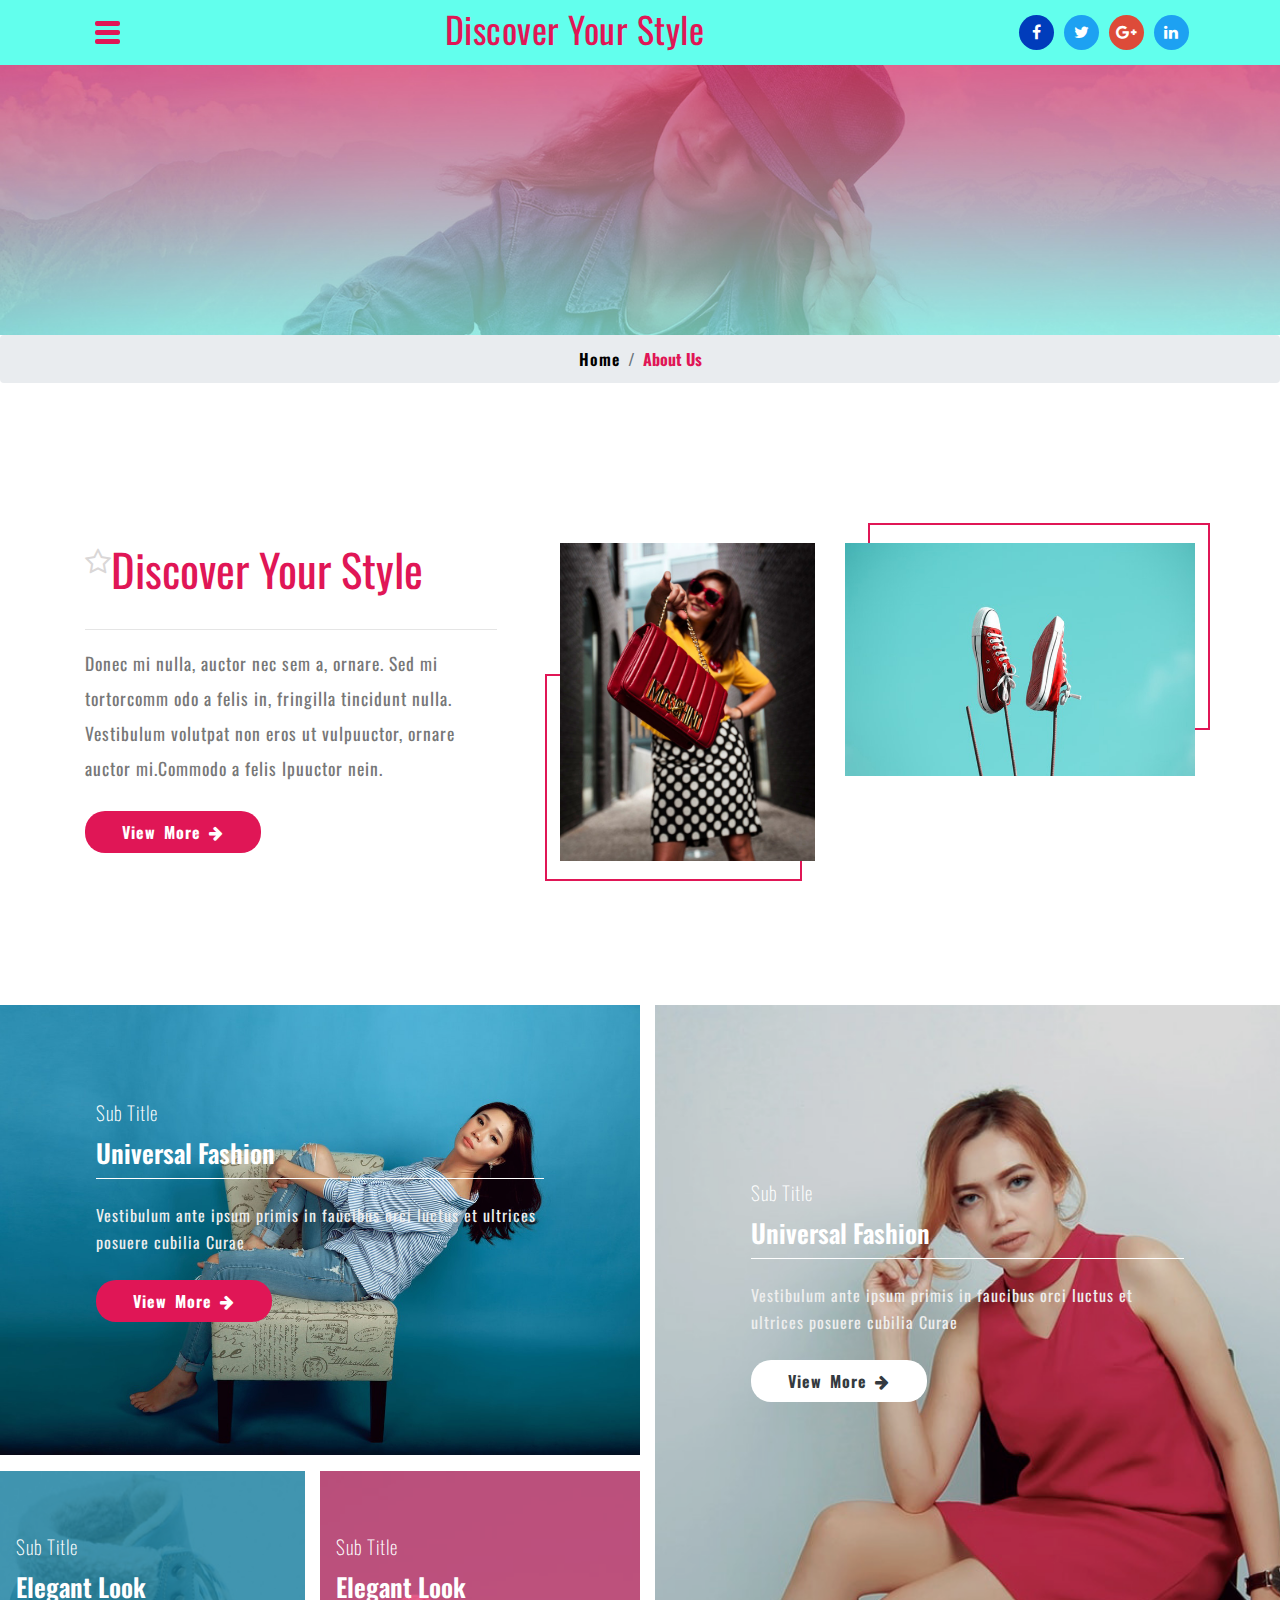
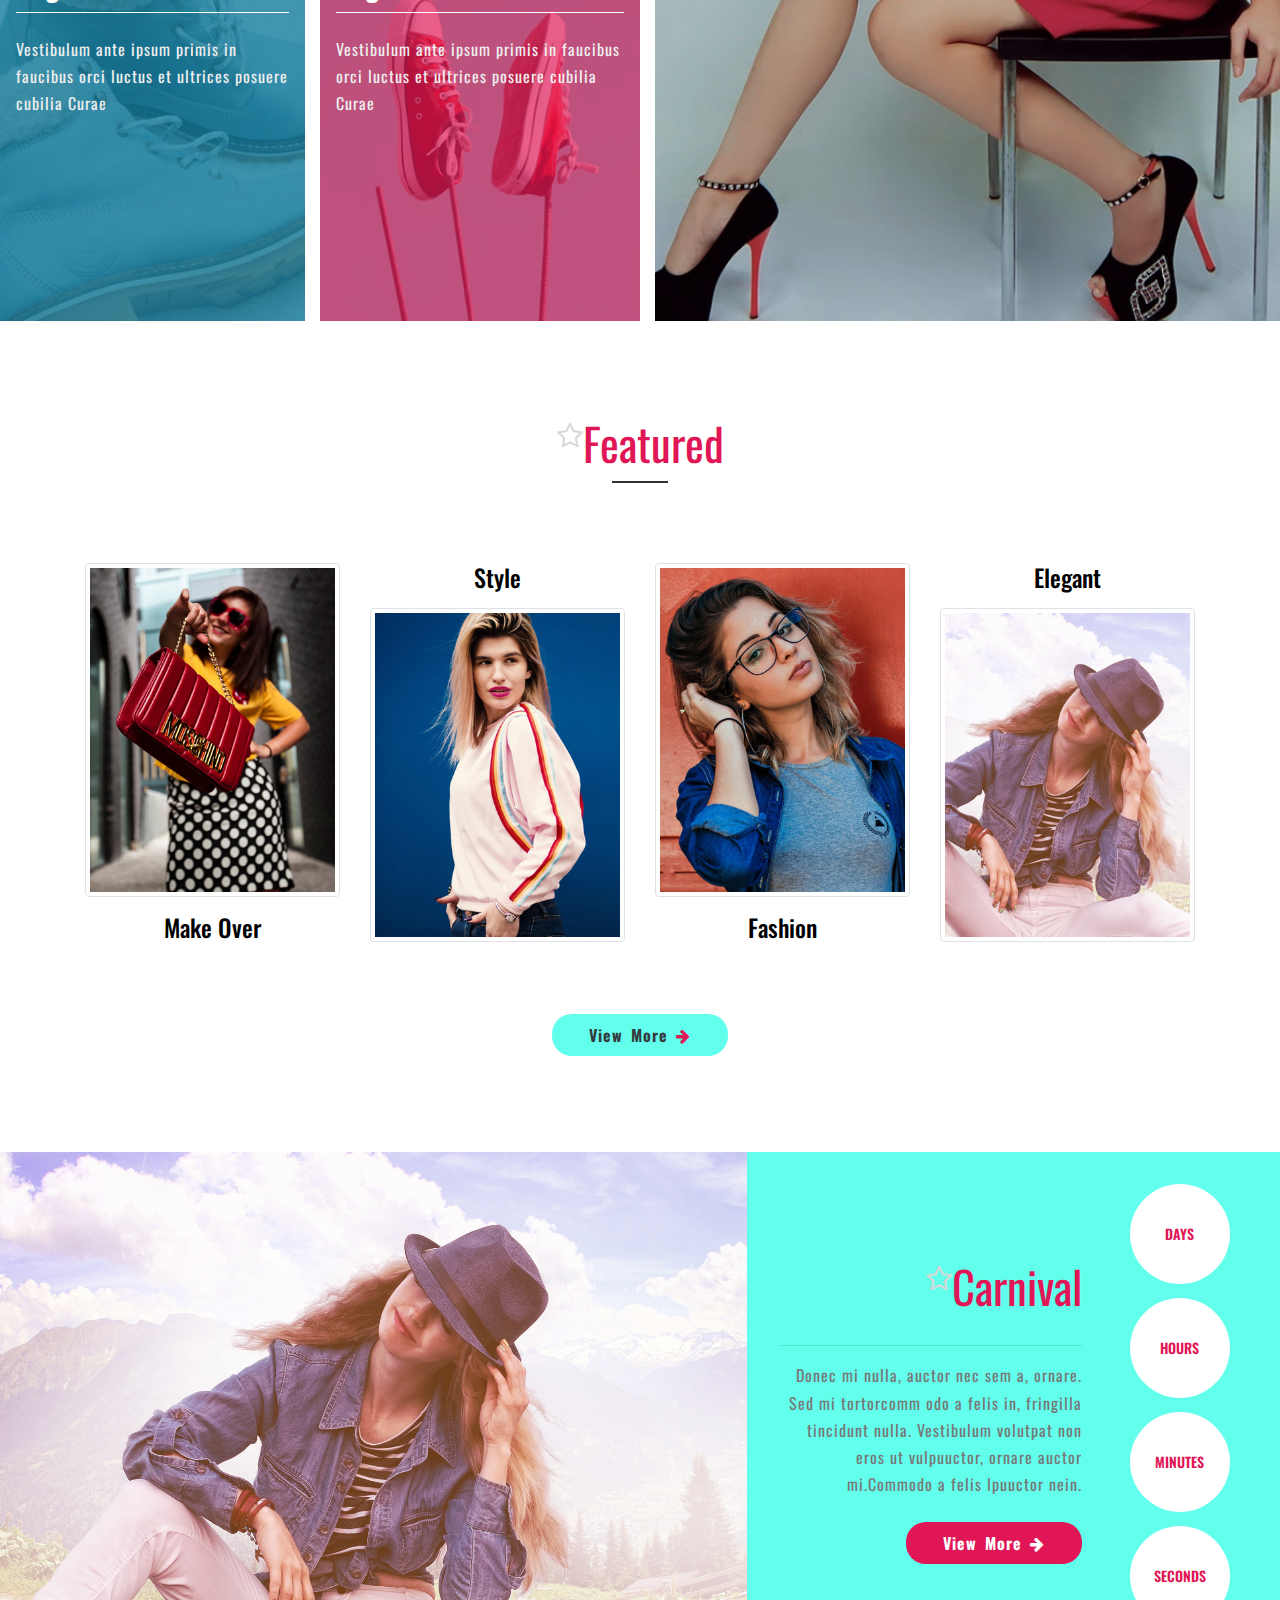
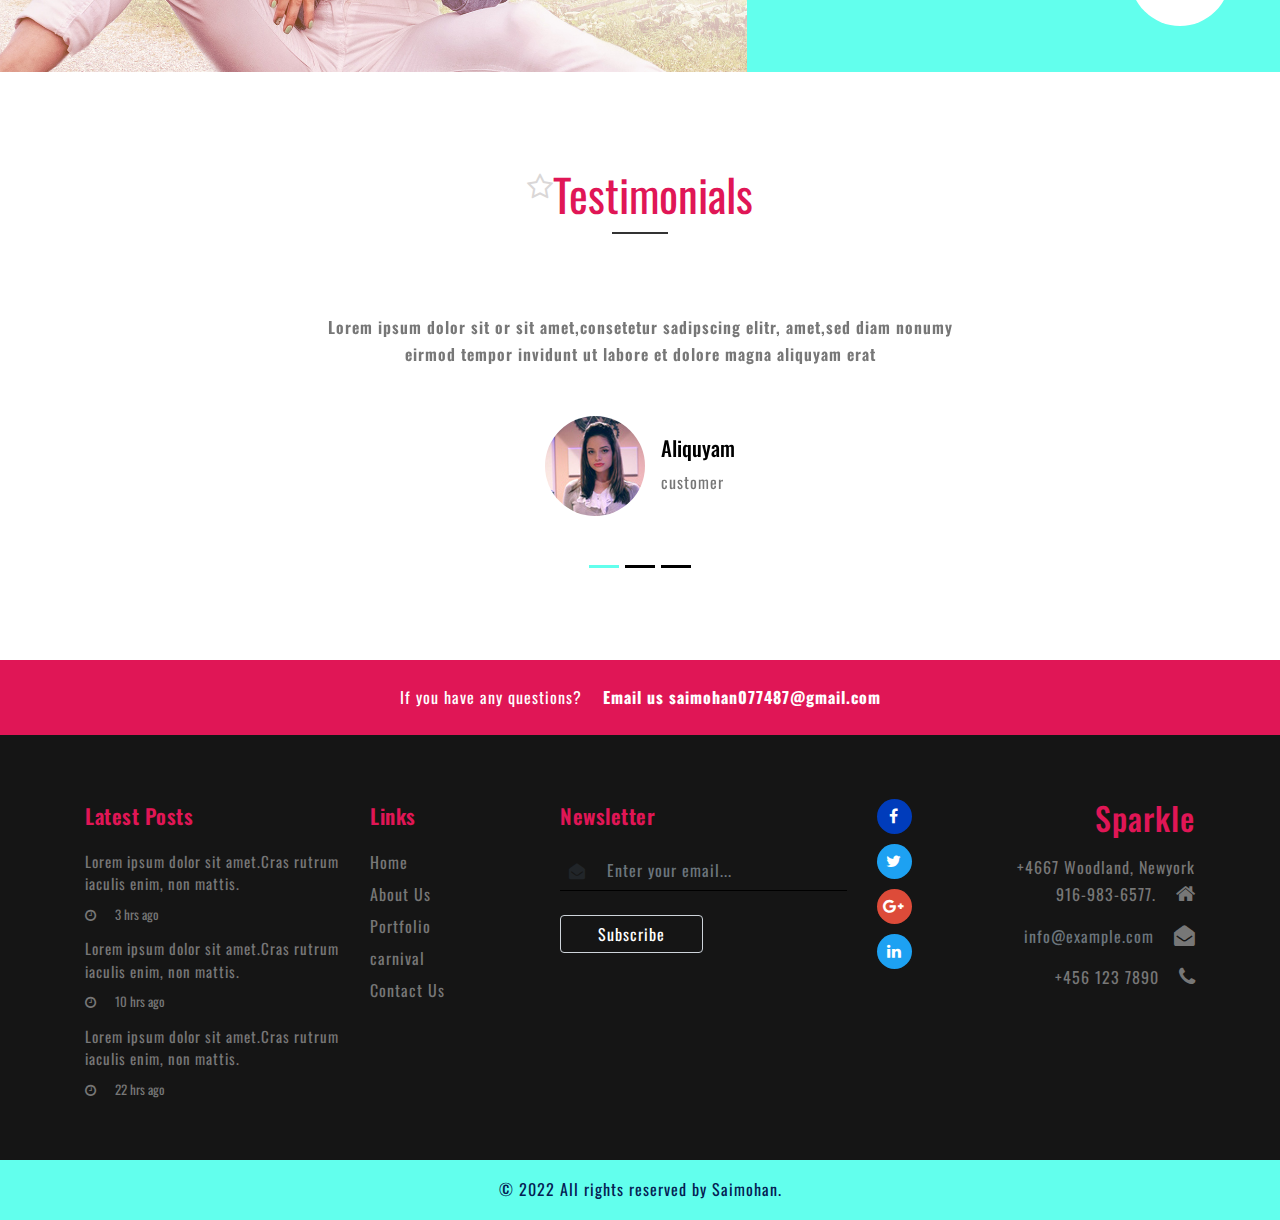
==== commit 2e878026: "Update about.html" ====
--- a/about.html
+++ b/about.html
@@ -3,11 +3,10 @@
 <html lang="zxx">
 
 <head>
-    <title>Sparkle Fashion Category Flat Bootstrap Responsive website Template | About :: w3layouts</title>
+    <title>Discover Your Style</title>
     <meta name="viewport" content="width=device-width, initial-scale=1">
     <meta charset="utf-8" />
-    <meta name="keywords" content="Sparkle Responsive web template, Bootstrap Web Templates, Flat Web Templates, Android Compatible web template, 
-	SmartPhone Compatible web template, free WebDesigns for Nokia, Samsung, LG, Sony Ericsson, Motorola web design" />
+    <meta name="keywords" content="Discover Your Style" />
     <script>
         addEventListener("load", function () {
             setTimeout(hideURLbar, 0);
@@ -53,7 +52,7 @@
                     </div>
                 </div>
                 <h1 class="wthree-logo">
-                    <a href="index.html" id="logoLink">sparkle</a>
+                    <a href="index.html" id="logoLink">Discover Your Style</a>
                 </h1>
                 <ul class="social-icons">
                     <li>
@@ -102,7 +101,7 @@
                 <div class="col-lg-5 about-text-grid text-left pr-lg-5">
                     <div class="title-desc">
                         <h3 class="main-title-w3pvt text-theme1 text-capitalize"><sup><span class="fa fa-star-o"
-                                    aria-hidden="true"></span></sup>sparkle</h3>
+                                    aria-hidden="true"></span></sup>Discover Your Style</h3>
                     </div>
                     <hr>
                     <p class="mt-3">Donec mi nulla, auctor nec sem a, ornare. Sed mi tortorcomm odo a felis
@@ -384,10 +383,8 @@
     <div class="contact-phone bg-theme1 py-4">
         <div class="container">
             <div class="d-md-flex justify-content-center">
-                <p class="text-white">If you have any questions? <span class="ml-3 font-weight-bold">Call Us
-                        +12
-                        345
-                        678 </span></p>
+                <p class="text-white">If you have any questions? <span class="ml-3 font-weight-bold">Email us
+                        saimohan077487@gmail.com </span></p>
             </div>
         </div>
     </div>
@@ -691,4 +688,4 @@
     <script src="js/bootstrap.js"></script>
 </body>
 
-</html>+</html>
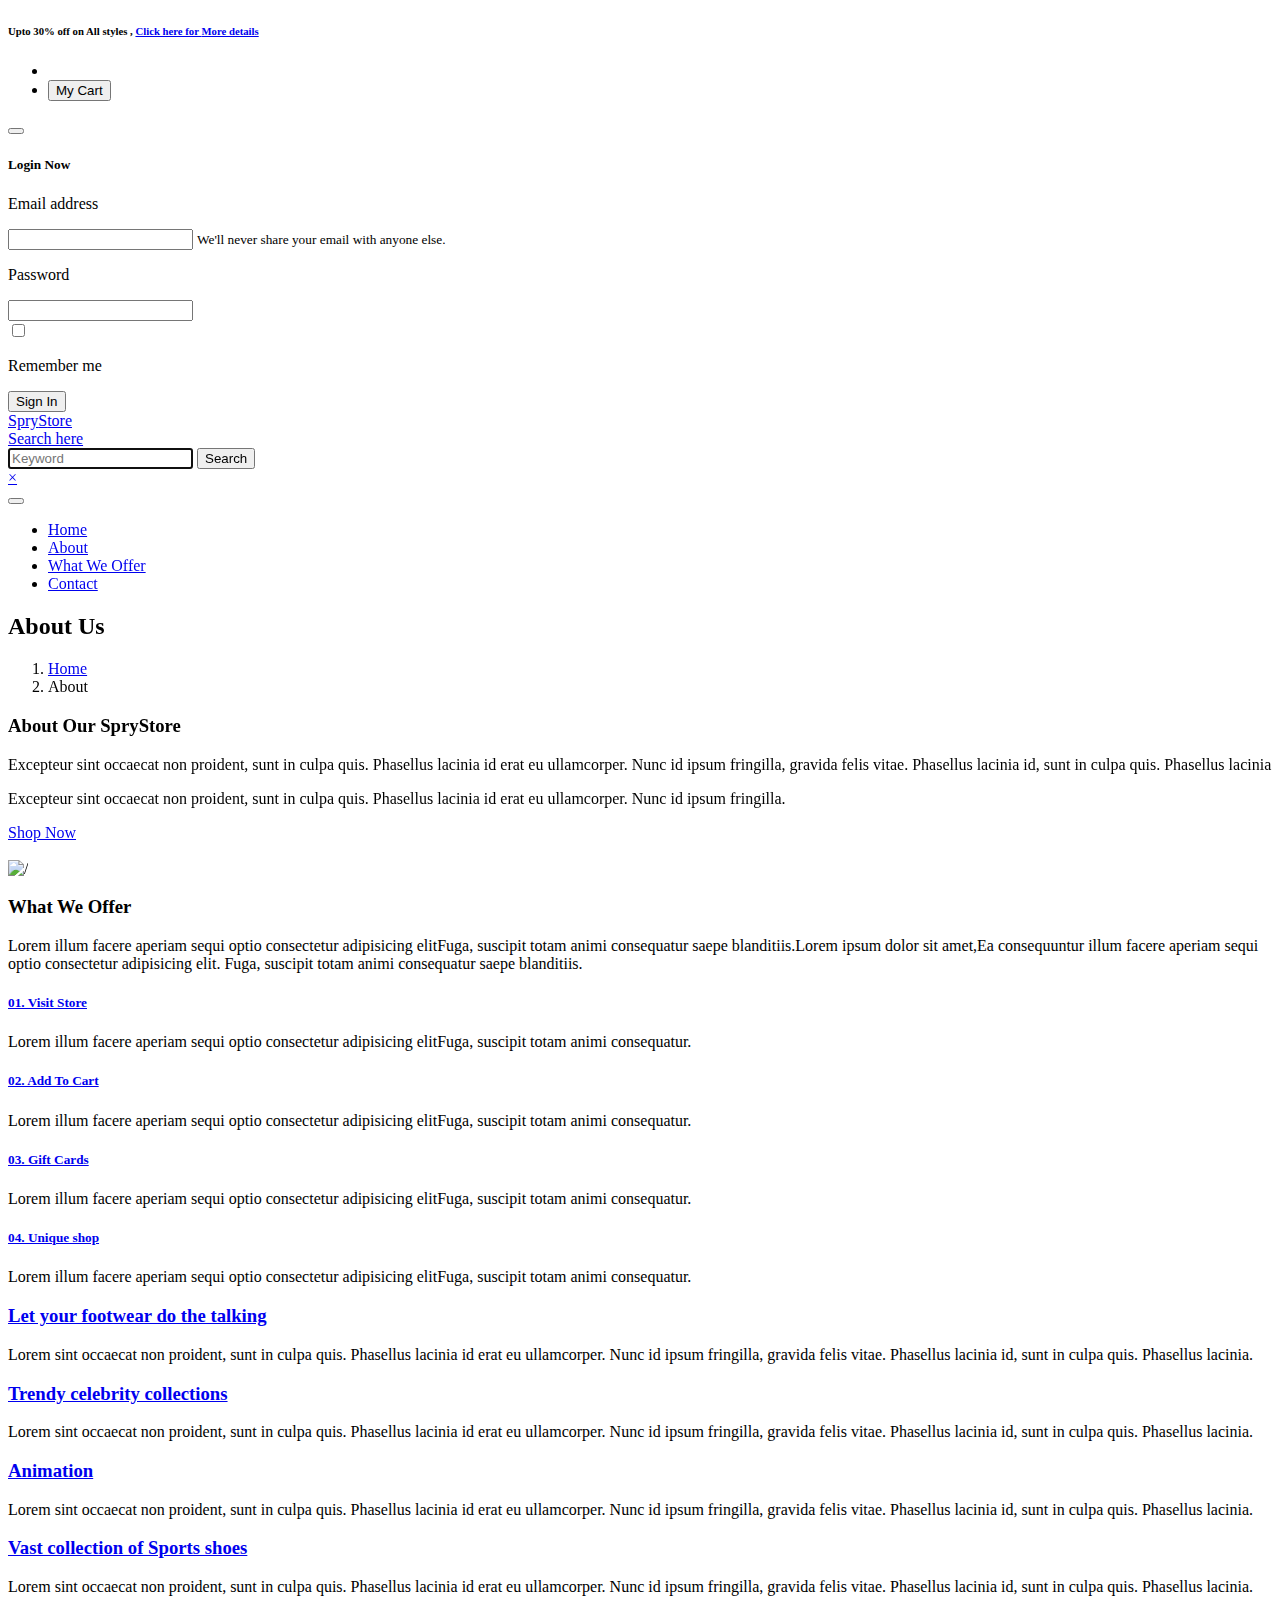
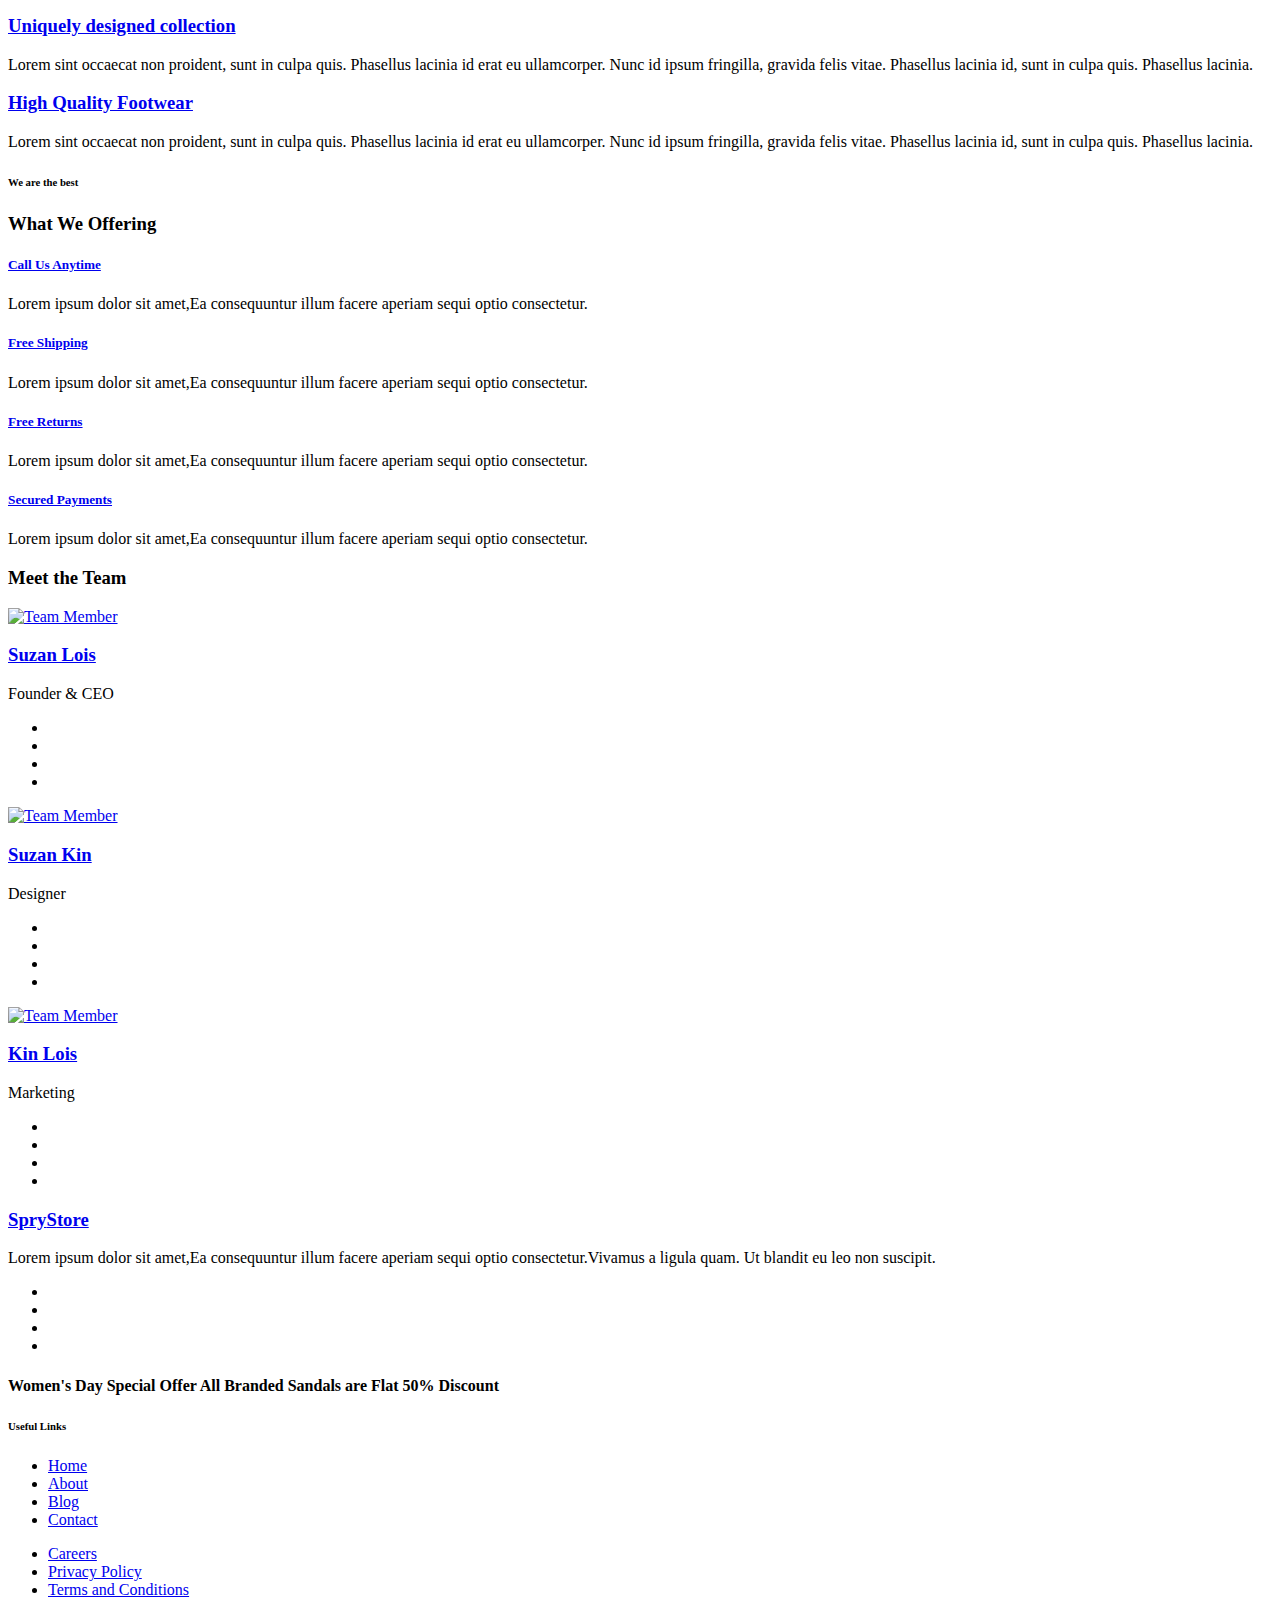
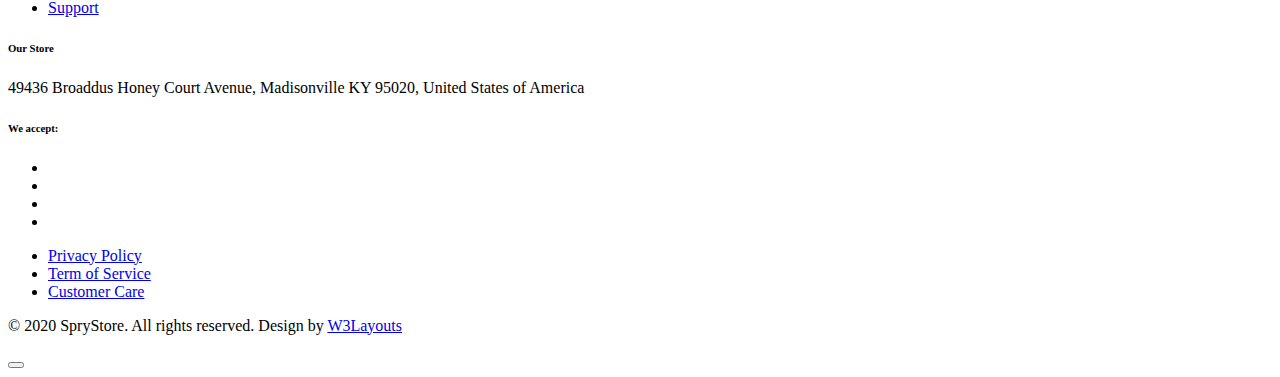
==== commit 980231fe: "Add files via upload" ====
--- a/about.html
+++ b/about.html
@@ -1,691 +1,560 @@
-
-<!DOCTYPE html>
+<!--
+Author: W3layouts
+Author URL: http://w3layouts.com
+-->
+<!doctype html>
 <html lang="zxx">
 
 <head>
-    <title>Discover Your Style</title>
-    <meta name="viewport" content="width=device-width, initial-scale=1">
-    <meta charset="utf-8" />
-    <meta name="keywords" content="Discover Your Style" />
-    <script>
-        addEventListener("load", function () {
-            setTimeout(hideURLbar, 0);
-        }, false);
-
-        function hideURLbar() {
-            window.scrollTo(0, 1);
-        }
-    </script>
-    <!-- Custom Theme files -->
-    <link href="css/bootstrap.css" type="text/css" rel="stylesheet" media="all">
-    <link href="css/style.css" type="text/css" rel="stylesheet" media="all">
-    <!-- font-awesome icons -->
-    <link href="css/font-awesome.css" rel="stylesheet">
-    <!-- //Custom Theme files -->
-    <!-- online-fonts -->
-    <link href="//fonts.googleapis.com/css?family=Oswald:200,300,400,500,600,700" rel="stylesheet">
+  <!-- Required meta tags -->
+  <meta charset="utf-8">
+  <meta name="viewport" content="width=device-width, initial-scale=1, shrink-to-fit=no">
+  <title>SpryStore E-commerce Category Bootstrap Responsive Website Template | About :: W3layouts</title>
+  <!-- Template CSS -->
+  <link rel="stylesheet" href="assets/css/style-starter.css">
+  <!-- Template CSS -->
+  <link href="//fonts.googleapis.com/css?family=Oswald:300,400,500,600&display=swap" rel="stylesheet">
+  <link href="//fonts.googleapis.com/css?family=Lato:300,300i,400,400i,700,900&display=swap" rel="stylesheet">
+  <!-- Template CSS -->
+
 </head>
-
 <body>
-    <!-- header -->
-    <div class="header-top text-md-left text-center">
+<section class="w3l-banner-slider-main inner-pagehny">
+  <div class="breadcrumb-infhny">
+
+    <div class="top-header-content">
+
+      <header class="tophny-header">
+        <div class="container-fluid">
+          <div class="top-right-strip row">
+            <!--/left-->
+            <div class="top-hny-left-content col-lg-6 pl-lg-0">
+              <h6>Upto 30% off on All styles , <a href="#" target="_blank"> Click here for <span
+                    class="fa fa-hand-o-right hand-icon" aria-hidden="true"></span> <span class="hignlaite">More
+                    details</span></a></h6>
+            </div>
+            <!--//left-->
+            <!--/right-->
+            <ul class="top-hnt-right-content col-lg-6">
+
+              <li class="button-log usernhy">
+                <a class="btn-open" href="#">
+                  <span class="fa fa-user" aria-hidden="true"></span>
+                </a>
+              </li>
+              <li class="transmitvcart galssescart2 cart cart box_1">
+                <form action="#" method="post" class="last">
+                  <input type="hidden" name="cmd" value="_cart">
+                  <input type="hidden" name="display" value="1">
+                  <button class="top_transmitv_cart" type="submit" name="submit" value="">
+                    My Cart
+                    <span class="fa fa-shopping-cart"></span>
+                  </button>
+                </form>
+              </li>
+            </ul>
+            <!--//right-->
+            <div class="overlay-login text-left">
+              <button type="button" class="overlay-close1">
+                <i class="fa fa-times" aria-hidden="true"></i>
+              </button>
+              <div class="wrap">
+                <h5 class="text-center mb-4">Login Now</h5>
+                <div class="login-bghny p-md-5 p-4 mx-auto mw-100">
+                  <!--/login-form-->
+                  <form action="#" method="post">
+                    <div class="form-group">
+                      <p class="login-texthny mb-2">Email address</p>
+                      <input type="email" class="form-control" id="exampleInputEmail1" aria-describedby="emailHelp"
+                        placeholder="" required="">
+                      <small id="emailHelp" class="form-text text-muted">We'll never share your email
+                        with anyone else.</small>
+                    </div>
+                    <div class="form-group">
+                      <p class="login-texthny mb-2">Password</p>
+                      <input type="password" class="form-control" id="exampleInputPassword1" placeholder="" required="">
+                    </div>
+                    <div class="form-check mb-2">
+                      <div class="userhny-check">
+                        <label class="check-remember container">
+                          <input type="checkbox" class="form-check"> <span class="checkmark"></span>
+                          <p class="privacy-policy">Remember me</p>
+                        </label>
+                        <div class="clearfix"></div>
+                      </div>
+                    </div>
+                    <button type="submit" class="submit-login btn mb-4">Sign In</button>
+
+                  </form>
+                  <!--//login-form-->
+                </div>
+                <!---->
+              </div>
+            </div>
+          </div>
+        </div>
+        <!--/nav-->
+        <nav class="navbar navbar-expand-lg navbar-light">
+          <div class="container-fluid serarc-fluid">
+            <a class="navbar-brand" href="index.html">
+              Spry<span class="lohny">S</span>tore</a>
+            <!-- if logo is image enable this   
+                    <a class="navbar-brand" href="#index.html">
+                      <img src="image-path" alt="Your logo" title="Your logo" style="height:35px;" />
+                    </a> -->
+            <!--/search-right-->
+            <div class="search-right">
+
+              <a href="#search" title="search"><span class="fa fa-search mr-2" aria-hidden="true"></span>
+                <span class="search-text">Search here</span></a>
+              <!-- search popup -->
+
+
+              <div id="search" class="pop-overlay">
+                <div class="popup">
+
+                  <form action="#" method="post" class="search-box">
+                    <input type="search" placeholder="Keyword" name="search" required="required" autofocus="">
+                    <button type="submit" class="btn">Search</button>
+                  </form>
+
+                </div>
+
+                <a class="close" href="#">×</a>
+              </div>
+              <!-- /search popup -->
+            </div>
+            <!--//search-right-->
+            <button class="navbar-toggler" type="button" data-toggle="collapse" data-target="#navbarSupportedContent"
+              aria-controls="navbarSupportedContent" aria-expanded="false" aria-label="Toggle navigation">
+            	<span class="navbar-toggler-icon fa fa-bars"> </span>
+            </button>
+            <div class="collapse navbar-collapse" id="navbarSupportedContent">
+              <ul class="navbar-nav ml-auto">
+                <li class="nav-item">
+                  <a class="nav-link" href="index.html">Home</a>
+                </li>
+                <li class="nav-item active">
+                  <a class="nav-link" href="about.html">About</a>
+                </li>
+               
+                <li class="nav-item">
+                  <a class="nav-link" href="about.html">What We Offer</a>
+                </li>
+               
+
+                <li class="nav-item">
+                  <a class="nav-link" href="contact.html">Contact</a>
+                </li>
+              </ul>
+
+            </div>
+          </div>
+        </nav>
+        <!--//nav-->
+      </header>
+      <div class="breadcrumb-contentnhy">
         <div class="container">
-            <div class="d-flex justify-content-between">
-                <div class="nav-sec  position-relative">
-                    <a href="#menu" id="toggle">
-                        <span></span>
-                    </a>
-                    <div id="menu">
-                        <ul>
-                            <li><a href="index.html">Home</a></li>
-                            <li class="active"><a href="about.html">About</a></li>
-                            <li><a href="portfolio.html">Portfolio</a></li>
-                            <li><a href="coming_soon.html">carnival</a></li>
-                            <li><a href="contact.html">Contact</a></li>
-                            <li>
-                                <button type="button" class="btn bg-theme1 nav-btn" data-toggle="modal" aria-pressed="false"
-                                    data-target="#exampleModal">
-                                    Login
-                                </button>
-                            </li>
-                        </ul>
-                    </div>
-                </div>
-                <h1 class="wthree-logo">
-                    <a href="index.html" id="logoLink">Discover Your Style</a>
-                </h1>
-                <ul class="social-icons">
-                    <li>
-                        <a href="#">
-                            <i class="fa fa-facebook-f"></i>
-                        </a>
-                    </li>
-                    <li>
-                        <a href="#">
-                            <i class="fa fa-twitter"></i>
-                        </a>
-                    </li>
-                    <li>
-                        <a href="#">
-                            <i class="fa fa-google-plus" aria-hidden="true"></i>
-                        </a>
-                    </li>
-                    <li>
-                        <a href="#">
-                            <i class="fa fa-linkedin" aria-hidden="true"></i>
-                        </a>
-                    </li>
-                </ul>
-            </div>
+          <nav aria-label="breadcrumb">
+            <h2 class="hny-title text-center">About Us</h2>
+            <ol class="breadcrumb mb-0">
+              <li><a href="index.html">Home</a>
+                <span class="fa fa-angle-double-right"></span></li>
+              <li class="active">About</li>
+            </ol>
+          </nav>
         </div>
+      </div>
     </div>
-    <!-- //header -->
-    <!-- inner banner -->
-    <div class="inner-banner-w3ls">
-    </div>
-    <!-- //inner banner -->
-    <!-- breadcrumbs -->
-    <nav aria-label="breadcrumb">
-        <ol class="breadcrumb d-flex justify-content-center bg-theme">
-            <li class="breadcrumb-item">
-                <a href="index.html">Home</a>
-            </li>
-            <li class="breadcrumb-item active font-weight-bold" aria-current="page">About Us</li>
-        </ol>
-    </nav>
-    <!-- //breadcrumbs -->
-    <!-- about-->
-    <section class="wthree-row py-sm-5" id="about">
-        <div class="container py-lg-5">
-            <div class="row abbot-main py-lg-5 py-4">
-                <div class="col-lg-5 about-text-grid text-left pr-lg-5">
-                    <div class="title-desc">
-                        <h3 class="main-title-w3pvt text-theme1 text-capitalize"><sup><span class="fa fa-star-o"
-                                    aria-hidden="true"></span></sup>Discover Your Style</h3>
-                    </div>
-                    <hr>
-                    <p class="mt-3">Donec mi nulla, auctor nec sem a, ornare. Sed mi tortorcomm odo a felis
-                        in, fringilla tincidunt nulla. Vestibulum
-                        volutpat non eros ut vulpuuctor, ornare auctor mi.Commodo a felis
-                        lpuuctor nein.</p>
-
-                    <a href="#services" class="text-capitalize serv_link btn bg-theme1 scroll mt-4">view more <span class="fa fa-arrow-right"
-                            aria-hidden="true"></span></a>
-                </div>
-                <div class="col-lg-3 col-sm-6 abbot-right mt-lg-0 mt-3">
-                    <img src="images/a3.jpg" class="img-fluid" alt="" />
-                    <div class="border-pos-wthree1"></div>
-                </div>
-                <div class="col-lg-4 col-sm-6 mt-lg-0 mt-3 abbot-right2">
-                    <img src="images/a1.jpg" class="img-fluid" alt="" />
-                    <div class="border-pos-wthree"></div>
-                </div>
-            </div>
-        </div>
-    </section>
-    <!-- //about -->
-    <!-- about bottom -->
-    <div class="about-main-wthree">
-        <div class="container-fluid">
-            <div class="row">
-                <div class="col-lg-6 abt-left p-lg-0">
-                    <div class="abt-right p-lg-0">
-                        <div class="layer-agileits-left">
-                            <div class="ab-right">
-                                <div class="txt-ab-right">
-                                    <h5>sub title</h5>
-                                    <h4>universal fashion</h4>
-                                    <p>Vestibulum ante ipsum primis in faucibus orci luctus et ultrices posuere cubilia
-                                        Curae</p>
-                                    <a href="portfolio.html" class="text-capitalize serv_link btn bg-theme1 mt-4">view
-                                        more <span class="fa fa-arrow-right" aria-hidden="true"></span></a>
-                                </div>
-                            </div>
-                        </div>
-                    </div>
-                    <div class="row mt-3">
-                        <div class="col-sm-6">
-                            <div class="abt-left-top">
-                                <div class="layer-agileits1">
-                                    <div class="row">
-                                        <div class="col-12 ab-grid-left">
-                                            <h5>sub title</h5>
-                                            <h4>elegant look</h4>
-                                            <p>Vestibulum ante ipsum primis in faucibus orci luctus et ultrices
-                                                posuere
-                                                cubilia
-                                                Curae</p>
-                                        </div>
-                                    </div>
-                                </div>
-                            </div>
-                        </div>
-                        <div class="col-sm-6 pl-sm-0 mt-sm-0 mt-4">
-                            <div class="abt-left-bottom">
-                                <div class="layer-agileits2">
-                                    <div class="row">
-                                        <div class="col-12 ab-grid-left">
-                                            <h5>sub title</h5>
-                                            <h4>Elegant look</h4>
-                                            <p>Vestibulum ante ipsum primis in faucibus orci luctus et ultrices
-                                                posuere
-                                                cubilia
-                                                Curae</p>
-                                        </div>
-                                    </div>
-                                </div>
-                            </div>
-                        </div>
-                    </div>
-                </div>
-                <div class="col-lg-6 mt-lg-0 mt-4 pr-lg-0">
-                    <div class="abt-right-bg">
-                        <div class="layer-agileits-right">
-                            <div class="ab-right">
-                                <div class="txt-ab-right">
-                                    <h5>sub title</h5>
-                                    <h4>universal fashion</h4>
-                                    <p>Vestibulum ante ipsum primis in faucibus orci luctus et ultrices posuere
-                                        cubilia
-                                        Curae</p>
-                                    <a href="portfolio.html" class="text-capitalize serv_link btn bg-white text-dark mt-4">view
-                                        more <span class="fa fa-arrow-right text-dark" aria-hidden="true"></span></a>
-                                </div>
-                            </div>
-                        </div>
-                    </div>
-                </div>
-            </div>
-        </div>
-    </div>
-    <!-- //about bottom -->
-    <!-- more -->
-    <div class="services py-4 py-md-5" id="services">
-        <div class="container py-lg-5">
-            <div class="title-desc">
-                <h3 class="main-title-w3pvt text-center text-theme1 text-capitalize"><sup><span class="fa fa-star-o"
-                            aria-hidden="true"></span></sup>featured</h3>
-                <span class="line-wthree"></span>
-            </div>
-            <div class="row py-md-5 pt-4">
-                <div class="col-lg-3 col-6 team-grids mb-lg-0  mb-4">
-                    <div class="services-grid-w3ls">
-                        <img src="images/p3.jpg" alt="img" class="img-fluid img-thumbnail">
-                    </div>
-                    <div class="serv-desc-w3ls mt-3 text-center">
-                        <h4>make over</h4>
-                    </div>
-                </div>
-                <div class="col-lg-3 col-6 team-grids mb-lg-0  mb-4">
-                    <div class="serv-desc-w3ls mb-3 text-center">
-                        <h4>style</h4>
-                    </div>
-
-                    <div class="services-grid-w3ls">
-                        <img src="images/p4.jpg" alt="img" class="img-fluid img-thumbnail">
-                    </div>
-                </div>
-                <div class="col-lg-3 col-6 team-grids">
-                    <div class="services-grid-w3ls">
-                        <img src="images/p1.jpg" alt="img" class="img-fluid img-thumbnail">
-                    </div>
-                    <div class="serv-desc-w3ls mt-3 text-center">
-                        <h4>fashion</h4>
-                    </div>
-                </div>
-                <div class="col-lg-3 col-6 team-grids mt-sm-0 mt-4">
-                    <div class="serv-desc-w3ls mb-3 text-center">
-                        <h4>elegant</h4>
-                    </div>
-                    <div class="services-grid-w3ls">
-                        <img src="images/p2.jpg" alt="img" class="img-fluid img-thumbnail">
-                    </div>
-                </div>
-            </div>
-            <div class="text-center">
-                <a href="coming_soon.html" class="text-capitalize serv_link btn bg-theme2 text-dark mt-4">view more
-                    <span class="text-theme1 fa fa-arrow-right" aria-hidden="true"></span></a>
-            </div>
-        </div>
-    </div>
-    <!-- //more -->
-    <!-- count down -->
-    <div class="count-down-sec">
-        <div class="container-fluid">
-            <div class="row">
-                <div class="col-lg-7 count-down-bg">
-
-                </div>
-                <div class="col-lg-5 timer-sec">
-                    <div class="row">
-                        <div class="col-lg-8 my-auto order-lg-0 order-1">
-                            <div class="title-desc text-right">
-                                <h3 class="main-title-w3pvt text-theme1 text-capitalize"><sup><span class="fa fa-star-o"
-                                            aria-hidden="true"></span></sup>carnival</h3>
-                            </div>
-                            <hr>
-                            <p class="mt-3 text-right">Donec mi nulla, auctor nec sem a, ornare. Sed mi tortorcomm
-                                odo
-                                a
-                                felis
-                                in, fringilla tincidunt nulla. Vestibulum
-                                volutpat non eros ut vulpuuctor, ornare auctor mi.Commodo a felis
-                                lpuuctor nein.</p>
-                            <div class="ml-auto text-right">
-                                <a href="contact.html" class="text-capitalize serv_link btn bg-theme1  mt-4">view
-                                    more
-                                    <span class="fa fa-arrow-right" aria-hidden="true"></span></a>
-                            </div>
-                        </div>
-                        <div class="col-lg-4 order-lg-1 order-0">
-                            <ul class="timer-wthree">
-                                <li><span id="days"></span>days</li>
-                                <li><span id="hours"></span>Hours</li>
-                                <li><span id="minutes"></span>Minutes</li>
-                                <li><span id="seconds"></span>Seconds</li>
-                            </ul>
-                        </div>
-                    </div>
-                </div>
-            </div>
-        </div>
-    </div>
-    <!-- //count down -->
-    <!-- testimonials -->
-    <div class="testimonials py-5" id="testi">
-        <div class="container py-lg-5">
-            <div class="title-desc">
-                <h3 class="main-title-w3pvt text-center text-theme1 text-capitalize"><sup><span class="fa fa-star-o"
-                            aria-hidden="true"></span></sup>testimonials</h3>
-                <span class="line-wthree"></span>
-            </div>
-            <div id="carouselExampleIndicators" class="carousel slide py-lg-5" data-ride="carousel">
-                <ol class="carousel-indicators">
-                    <li data-target="#carouselExampleIndicators" data-slide-to="0" class="active"></li>
-                    <li data-target="#carouselExampleIndicators" data-slide-to="1"></li>
-                    <li data-target="#carouselExampleIndicators" data-slide-to="2"></li>
-                </ol>
-                <div class="carousel-inner">
-                    <div class="carousel-item active">
-                        <div class="row">
-                            <div class="col-lg-12 testimonials_grid">
-                                <div class="testi-text text-center">
-                                    <p>Lorem ipsum dolor sit or sit amet,consetetur sadipscing elitr, amet,sed
-                                        diam
-                                        nonumy eirmod tempor
-                                        invidunt ut labore et dolore magna aliquyam erat
-                                    </p>
-                                </div>
-                                <div class="d-flex mt-md-5 mt-3 align-items-center justify-content-center">
-                                    <div class="testi-img">
-                                        <img src="images/ts1.jpg" alt=" " class="img-fluid rounded-circle" />
-                                    </div>
-                                    <div class="testi-desc ml-3">
-                                        <h5 class="mb-2">Aliquyam</h5>
-                                        <p>customer</p>
-                                    </div>
-                                </div>
-                            </div>
-                        </div>
-                    </div>
-
-                    <div class="carousel-item">
-                        <div class="row">
-                            <div class="col-lg-12 testimonials_grid">
-                                <div class="testi-text text-center">
-                                    <p> At vero eos et accusam et
-                                        justo duo dolores et ea rebum. Lorem ipsum dolor sit amet, no sea
-                                        takimata
-                                        sanctus est Lorem ipsum dolor sit amet.
-                                    </p>
-                                </div>
-                                <div class="d-flex mt-md-5 mt-3 align-items-center justify-content-center">
-                                    <div class="testi-im">
-                                        <img src="images/ts2.jpg" alt=" " class="img-fluid rounded-circle" />
-                                    </div>
-                                    <div class="testi-desc ml-3">
-                                        <h5 class="mb-2">Takimata</h5>
-                                        <p>customer</p>
-                                    </div>
-                                </div>
-                            </div>
-                        </div>
-                    </div>
-                    <div class="carousel-item">
-                        <div class="row">
-                            <div class="col-lg-12 testimonials_grid">
-                                <div class="testi-text text-center">
-                                    <p>Stet clita kasd gubergren, no sea
-                                        takimata sanctus est Lorem ipsum dolor sit amet. no sea takimata
-                                        sanctus
-                                        est
-                                        Lorem ipsum dolor sit amet.
-                                    </p>
-                                </div>
-                                <div class="d-flex mt-md-5 mt-3 align-items-center justify-content-center">
-                                    <div class="testi-img">
-                                        <img src="images/ts3.jpg" alt=" " class="img-fluid rounded-circle" />
-                                    </div>
-                                    <div class="testi-desc ml-3">
-                                        <h5 class="mb-2">Sanctus</h5>
-                                        <p>customer</p>
-                                    </div>
-                                </div>
-                            </div>
-                        </div>
-                    </div>
-                </div>
-            </div>
-        </div>
-    </div>
-    <!-- //testimonials -->
-    <!-- contact phone -->
-    <div class="contact-phone bg-theme1 py-4">
-        <div class="container">
-            <div class="d-md-flex justify-content-center">
-                <p class="text-white">If you have any questions? <span class="ml-3 font-weight-bold">Email us
-                        saimohan077487@gmail.com </span></p>
-            </div>
-        </div>
-    </div>
-    <!-- //contact phone -->
-    <!-- footer top -->
-    <div class="footer-top py-lg-5 py-4">
-        <div class="container">
-            <div class="row">
-                <div class="col-lg-3">
-                    <h5 class="footer-top-title">latest posts</h5>
-                    <ul class="post-links">
-                        <li>
-                            <a href="#">
-                                Lorem ipsum dolor sit amet.Cras rutrum iaculis enim, non mattis.
-                            </a>
-                            <span class="fa fa-clock-o mr-3"></span> 3 hrs ago
-                        </li>
-                        <li>
-                            <a href="#">
-                                Lorem ipsum dolor sit amet.Cras rutrum iaculis enim, non mattis.
-                            </a>
-                            <span class="fa fa-clock-o mr-3"></span> 10 hrs ago
-                        </li>
-                        <li>
-                            <a href="#">
-                                Lorem ipsum dolor sit amet.Cras rutrum iaculis enim, non mattis.
-                            </a>
-                            <span class="fa fa-clock-o mr-3"></span> 22 hrs ago
-
-                        </li>
-                    </ul>
-                </div>
-                <div class="col-lg-2">
-                    <h5 class="footer-top-title">links</h5>
-                    <ul class="list-wthree-pvt">
-                        <li>
-                            <a href="index.html">
-                                Home
-                            </a>
-                        </li>
-                        <li class="my-2">
-                            <a href="about.html">
-                                About Us
-                            </a>
-                        </li>
-                        <li class="my-2">
-                            <a href="portfolio.html">
-                                Portfolio
-                            </a>
-                        </li>
-                        <li class="mb-2">
-                            <a href="coming_soon.html">
-                                carnival
-                            </a>
-                        </li>
-                        <li>
-                            <a href="contact.html">
-                                Contact Us
-                            </a>
-                        </li>
-                    </ul>
-                </div>
-                <div class="col-lg-4">
-                    <div class="row">
-                        <div class="col-sm-10">
-                            <h5 class="footer-top-title">newsletter</h5>
-                            <form action="#" method="post" class="subscribe-wthree">
-                                <div class="d-flex subscribe-wthree-field"><label class="align-self-center">
-                                        <i class="fa fa-envelope-open" aria-hidden="true"></i>
-                                    </label>
-                                    <input class="form-control" type="email" placeholder="Enter your email..." name="email"
-                                        required="">
-                                </div>
-                                <input class="form-control w-50 mt-4 text-white" type="submit" value="Subscribe">
-                            </form>
-                        </div>
-                        <div class="col-sm-2 mt-3">
-                            <div class="social-icons">
-                                <ul class="social-icons footer-social">
-                                    <li>
-                                        <a href="#">
-                                            <i class="fa fa-facebook-f"></i>
-                                        </a>
-                                    </li>
-                                    <li>
-                                        <a href="#">
-                                            <i class="fa fa-twitter"></i>
-                                        </a>
-                                    </li>
-                                    <li>
-                                        <a href="#">
-                                            <i class="fa fa-google-plus" aria-hidden="true"></i>
-                                        </a>
-                                    </li>
-                                    <li>
-                                        <a href="#">
-                                            <i class="fa fa-linkedin" aria-hidden="true"></i>
-                                        </a>
-                                    </li>
-                                </ul>
-                            </div>
-                        </div>
-                    </div>
-                </div>
-                <div class="col-lg-3 footer-logo mb-lg-0 mb-4 text-lg-right">
-                    <h2>
-                        <a href="index.html" class="text-theme1">sparkle</a>
-                    </h2>
-                    <ul class="d-flex flex-column">
-                        <li>
-
-                            <p class="d-inline">+4667 Woodland, Newyork<br> 916-983-6577.</p>
-                            <span class="fa fa-home ml-3"></span>
-                        </li>
-                        <li class="my-3">
-
-                            <a href="mailto:example@email.com" class="text-secondary">info@example.com</a>
-                            <span class="fa fa-envelope-open ml-3"></span>
-                        </li>
-                        <li>
-
-                            <p class="d-inline">+456 123 7890</p>
-                            <span class="fa fa-phone ml-3"></span>
-                        </li>
-                    </ul>
-                </div>
-
-            </div>
-        </div>
-    </div> <!-- //footer top -->
-    <!-- footer -->
-    <footer>
-        <div class="container">
-            <div class="cpy-right text-center">
-                <p>© 2022 All rights reserved by Saimohan.
-                </p>
-            </div>
-        </div>
-    </footer>
-    <!-- //footer -->
-    <!-- Login modal -->
-    <div class="modal fade" id="exampleModal" tabindex="-1" role="dialog" aria-labelledby="exampleModalLabel"
-        aria-hidden="true">
-        <div class="modal-dialog modal-dialog-centered" role="document">
-            <div class="modal-content">
-                <div class="modal-header bg-theme2">
-                    <h5 class="modal-title" id="exampleModalLabel">Login</h5>
-                    <button type="button" class="close" data-dismiss="modal" aria-label="Close">
-                        <span aria-hidden="true">&times;</span>
-                    </button>
-                </div>
-                <div class="modal-body bg-theme1">
-                    <form action="#" method="post">
-                        <div class="form-group">
-                            <label for="recipient-name" class="col-form-label text-white">Username</label>
-                            <input type="text" class="form-control border" placeholder="john mercy " name="Name" id="recipient-name"
-                                required="">
-                        </div>
-                        <div class="form-group">
-                            <label for="password" class="col-form-label text-white">Password</label>
-                            <input type="password" class="form-control border" placeholder="****" name="Password" id="password"
-                                required="">
-                        </div>
-                        <div class="right-w3l">
-                            <input type="submit" class="form-control border text-white bg-theme1" value="Login">
-                        </div>
-
-                        <div class="row sub-w3l my-3">
-                            <div class="col sub-w3layouts">
-                                <input type="checkbox" id="brand1" value="">
-                                <label for="brand1" class="text-white">
-                                    <span></span>Remember me?</label>
-                            </div>
-                            <div class="col forgot-w3l text-right text-dark">
-                                <a href="#" class="text-white">Forgot Password?</a>
-                            </div>
-                        </div>
-                        <p class="text-center text-white">Don't have an account?
-                            <a href="#" data-toggle="modal" data-target="#exampleModal1" class="text-white">
-                                Register Now</a>
-                        </p>
-                    </form>
-                </div>
-            </div>
-        </div>
-    </div>
-    <!-- //Login modal -->
-    <!-- Register modal -->
-    <div class="modal fade" id="exampleModal1" tabindex="-1" role="dialog" aria-labelledby="exampleModalLabel1"
-        aria-hidden="true">
-        <div class="modal-dialog modal-dialog-centered" role="document">
-            <div class="modal-content">
-                <div class="modal-header  bg-theme2">
-                    <h5 class="modal-title" id="exampleModalLabel1">Register</h5>
-                    <button type="button" class="close" data-dismiss="modal" aria-label="Close">
-                        <span aria-hidden="true">&times;</span>
-                    </button>
-                </div>
-                <div class="modal-body  bg-theme1">
-                    <form action="#" method="post">
-                        <div class="form-group">
-                            <label for="recipient-name" class="col-form-label text-white">Username</label>
-                            <input type="text" class="form-control border" placeholder="john mercy " name="Name" id="recipient-rname"
-                                required="">
-                        </div>
-                        <div class="form-group">
-                            <label for="recipient-email" class="col-form-label text-white">Email</label>
-                            <input type="email" class="form-control border" placeholder="username@email.com" name="Email"
-                                id="recipient-email" required="">
-                        </div>
-                        <div class="form-group">
-                            <label for="password1" class="col-form-label text-white">Password</label>
-                            <input type="password" class="form-control border" placeholder="****" name="Password" id="password1"
-                                required="">
-                        </div>
-                        <div class="form-group">
-                            <label for="password2" class="col-form-label text-white">Confirm Password</label>
-                            <input type="password" class="form-control border" placeholder="****" name="Confirm Password"
-                                id="password2" required="">
-                        </div>
-                        <div class="sub-w3l">
-                            <div class="sub-w3layouts">
-                                <input type="checkbox" id="brand2" value="">
-                                <label for="brand2" class="mb-3 text-white">
-                                    <span></span>I Accept to the Terms & Conditions</label>
-                            </div>
-                        </div>
-                        <div class="right-w3l">
-                            <input type="submit" class="form-control bg-theme1 text-white" value="Register">
-                        </div>
-                    </form>
-                </div>
-            </div>
-        </div>
-    </div>
-    <!-- // Register modal -->
-    <!-- js -->
-    <script src="js/jquery-2.2.3.min.js"></script>
-    <!-- //js -->
-    <!--  menu toggle -->
-    <script src="js/menu.js"></script>
-    <!-- count down -->
-    <script src="js/count-down.js"></script>
-    <!-- //count down -->
-    <!-- script for password match -->
-    <script>
-        window.onload = function () {
-            document.getElementById("password1").onchange = validatePassword;
-            document.getElementById("password2").onchange = validatePassword;
-        }
-
-        function validatePassword() {
-            var pass2 = document.getElementById("password2").value;
-            var pass1 = document.getElementById("password1").value;
-            if (pass1 != pass2)
-                document.getElementById("password2").setCustomValidity("Passwords Don't Match");
-            else
-                document.getElementById("password2").setCustomValidity('');
-            //empty string means no validation error
-        }
-    </script>
-    <!-- script for password match -->
-    <!-- start-smooth-scrolling -->
-    <script src="js/move-top.js"></script>
-    <script src="js/easing.js"></script>
-    <script>
-        jQuery(document).ready(function ($) {
-            $(".scroll").click(function (event) {
-                event.preventDefault();
-
-                $('html,body').animate({
-                    scrollTop: $(this.hash).offset().top
-                }, 1000);
-            });
-        });
-    </script>
-    <!-- //end-smooth-scrolling -->
-    <!-- smooth-scrolling-of-move-up -->
-    <script>
-        $(document).ready(function () {
-            /*
-            var defaults = {
-                containerID: 'toTop', // fading element id
-                containerHoverID: 'toTopHover', // fading element hover id
-                scrollSpeed: 1200,
-                easingType: 'linear' 
-            };
-            */
-
-            $().UItoTop({
-                easingType: 'easeOutQuart'
-            });
-
-        });
-    </script>
-    <script src="js/SmoothScroll.min.js"></script>
-    <!-- //smooth-scrolling-of-move-up -->
-    <!-- Bootstrap core JavaScript
-================================================== -->
-    <!-- Placed at the end of the document so the pages load faster -->
-    <script src="js/bootstrap.js"></script>
-</body>
-
-</html>
+</section>
+
+<section class="w3l-wecome-content-6">
+	<!-- /content-6-section -->
+	  <div class="ab-content-6-mian py-5">
+			 <div class="container py-lg-5">
+					<div class="welcome-grids row">
+							<div class="col-lg-6 mb-lg-0 mb-5">
+									<h3 class="hny-title">
+											About Our Spry<span>Store</span></h3>
+								<p class="my-4">Excepteur sint occaecat non proident, sunt in culpa quis. Phasellus lacinia id erat eu ullamcorper. Nunc id ipsum fringilla,
+								gravida felis vitae. Phasellus lacinia id, sunt in culpa quis. Phasellus lacinia</p>
+								<p class="mb-4">Excepteur sint occaecat non proident, sunt in culpa quis. Phasellus lacinia id erat eu ullamcorper. Nunc id ipsum fringilla.</p>
+								<div class="read">
+									<a href="#" class="read-more btn">Shop Now</a>
+								</div>	
+							</div>
+							<div class="col-lg-6 welcome-image">
+								<img src="assets/images/2.jpg" class="img-fluid" alt="" />
+							</div>	
+							
+						</div>	
+				 
+				 </div>
+			 </div>
+	 </section>
+   <!-- //content-6-section -->
+
+  
+<section class="w3l-specification-6">
+	<!-- /specification-6-->
+	  <div class="specification-6-mian py-5">
+			 <div class="container py-lg-5">
+					<div class="row story-6-grids text-left">
+							<div class="col-lg-5 story-gd">
+									<img src="assets/images/left2.jpg" class="img-fluid" alt="/">
+								</div>
+							<div class="col-lg-7 story-gd pl-lg-4">
+								<h3 class="hny-title">What We <span>Offer</span></h3>
+								<p>Lorem illum facere aperiam sequi optio consectetur adipisicing elitFuga, suscipit totam animi
+									consequatur saepe blanditiis.Lorem ipsum dolor sit amet,Ea consequuntur illum facere aperiam
+									sequi optio consectetur adipisicing elit. Fuga, suscipit totam animi consequatur saepe
+									blanditiis.</p>
+			
+								<div class="row story-info-content mt-md-5 mt-4">
+
+									<div class="col-md-6 story-info">
+										<h5> <a href="#">01. Visit Store</a></h5>	
+									<p>Lorem illum facere aperiam sequi optio consectetur adipisicing elitFuga, suscipit totam animi
+														consequatur.</p>
+												
+										
+									</div>
+									<div class="col-md-6 story-info">
+											<h5> <a href="#">02. Add To Cart</a></h5>	
+											<p>Lorem illum facere aperiam sequi optio consectetur adipisicing elitFuga, suscipit totam animi
+													consequatur.</p>
+									</div>
+									<div class="col-md-6 story-info">
+											<h5> <a href="#">03. Gift Cards</a></h5>	
+											<p>Lorem illum facere aperiam sequi optio consectetur adipisicing elitFuga, suscipit totam animi
+													consequatur.</p>
+									</div>
+									<div class="col-md-6 story-info">
+											<h5> <a href="#">04. Unique shop</a></h5>	
+											<p>Lorem illum facere aperiam sequi optio consectetur adipisicing elitFuga, suscipit totam animi
+													consequatur.</p>
+									</div>
+								</div>
+							
+							</div>
+						
+			
+			
+						</div>
+				 </div>
+			 </div>
+	 </section>
+   <!-- //specification-6-->
+  
+<section class="w3l-services-6">
+	<!-- /content-6-section -->
+	<div class="services-grids-6 py-5">
+		<div class="container py-lg-5">
+				<div class="row w3-icon-grid-gap1">
+					<div class="col-md-6 w3-icon-grid1">
+						<a href="#link">
+							<span class="fa fa-codepen" aria-hidden="true"></span>
+							<h3>Let your footwear do the talking</h3>
+							<div class="clearfix"></div>
+						</a>
+						<p>Lorem sint occaecat non proident, sunt in culpa quis. Phasellus lacinia id erat eu ullamcorper. Nunc id ipsum fringilla, gravida felis vitae. Phasellus lacinia id, sunt in culpa quis. Phasellus lacinia.</p>
+					</div>
+					<div class="col-md-6 w3-icon-grid1">
+						<a href="#link">
+							<span class="fa fa-mobile" aria-hidden="true"></span>
+							<h3>Trendy celebrity collections</h3>
+							<div class="clearfix"></div>
+						</a>
+						<p>Lorem sint occaecat non proident, sunt in culpa quis. Phasellus lacinia id erat eu ullamcorper. Nunc id ipsum fringilla, gravida felis vitae. Phasellus lacinia id, sunt in culpa quis. Phasellus lacinia.</p>
+					</div>
+					<div class="col-md-6 w3-icon-grid1">
+						<a href="#link">
+							<span class="fa fa-hourglass" aria-hidden="true"></span>
+							<h3>Animation</h3>
+							<div class="clearfix"></div>
+						</a>
+						<p>Lorem sint occaecat non proident, sunt in culpa quis. Phasellus lacinia id erat eu ullamcorper. Nunc id ipsum fringilla, gravida felis vitae. Phasellus lacinia id, sunt in culpa quis. Phasellus lacinia.</p>
+					</div>
+					<div class="col-md-6 w3-icon-grid1">
+						<a href="#link">
+							<span class="fa fa-modx" aria-hidden="true"></span>
+							<h3>Vast collection of Sports shoes</h3>
+							<div class="clearfix"></div>
+						</a>
+						<p>Lorem sint occaecat non proident, sunt in culpa quis. Phasellus lacinia id erat eu ullamcorper. Nunc id ipsum fringilla, gravida felis vitae. Phasellus lacinia id, sunt in culpa quis. Phasellus lacinia.</p>
+					</div>
+					<div class="col-md-6 w3-icon-grid1">
+						<a href="#link">
+							<span class="fa fa-bar-chart" aria-hidden="true"></span>
+							<h3>Uniquely designed collection</h3>
+							<div class="clearfix"></div>
+						</a>
+						<p>Lorem sint occaecat non proident, sunt in culpa quis. Phasellus lacinia id erat eu ullamcorper. Nunc id ipsum fringilla, gravida felis vitae. Phasellus lacinia id, sunt in culpa quis. Phasellus lacinia.</p>
+					</div>
+					<div class="col-md-6 w3-icon-grid1">
+						<a href="#link">
+							<span class="fa fa-shopping-bag" aria-hidden="true"></span>
+							<h3>
+									High Quality Footwear</h3>
+							<div class="clearfix"></div>
+						</a>
+						<p>Lorem sint occaecat non proident, sunt in culpa quis. Phasellus lacinia id erat eu ullamcorper. Nunc id ipsum fringilla, gravida felis vitae. Phasellus lacinia id, sunt in culpa quis. Phasellus lacinia.</p>
+					</div>
+					
+					
+				</div>
+		</div>
+	</div>
+</section>
+<!-- //content-6-section -->
+<section class="features-4">
+	<div class="features4-block py-5">
+		<div class="container py-lg-5">
+			<h6>We are the best</h6>
+			<h3 class="hny-title text-center">What We <span>Offering</span></h3>
+			
+			<div class="features4-grids text-center row mt-5">
+				<div class="col-lg-3 col-md-6 features4-grid">
+					<div class="features4-grid-inn">
+						<span class="fa fa-bullhorn icon-fea4" aria-hidden="true"></span>
+						<h5><a href="#URL">Call Us Anytime</a></h5>
+						<p>Lorem ipsum dolor sit amet,Ea consequuntur illum facere aperiam sequi optio consectetur.</p>
+
+					</div>
+				</div>
+				<div class="col-lg-3 col-md-6 features4-grid sec-features4-grid">
+						<div class="features4-grid-inn">
+							<span class="fa fa-truck icon-fea4" aria-hidden="true"></span>
+							<h5><a href="#URL">Free Shipping</a></h5>
+							<p>Lorem ipsum dolor sit amet,Ea consequuntur illum facere aperiam sequi optio consectetur.</p>
+	
+						</div>
+					</div>
+					<div class="col-lg-3 col-md-6 features4-grid">
+							<div class="features4-grid-inn">
+								<span class="fa fa-recycle icon-fea4" aria-hidden="true"></span>
+								<h5><a href="#URL">Free Returns</a></h5>
+								<p>Lorem ipsum dolor sit amet,Ea consequuntur illum facere aperiam sequi optio consectetur.</p>
+		
+							</div>
+						</div>
+						<div class="col-lg-3 col-md-6 features4-grid">
+								<div class="features4-grid-inn">
+									<span class="fa fa-money icon-fea4" aria-hidden="true"></span>
+									<h5><a href="#URL">Secured Payments</a></h5>
+									<p>Lorem ipsum dolor sit amet,Ea consequuntur illum facere aperiam sequi optio consectetur.</p>
+			
+								</div>
+							</div>
+			</div>
+		</div>
+	</div>
+</section>
+<!-- features-4 -->
+
+	<!--/team-sec-->
+	<section class="w3l-team-main">
+		<div class="team py-5">
+			<div class="container py-lg-5">
+					<h3 class="hny-title text-center">
+						Meet the  <span>Team</span></h3>
+					<div class="row team-row mt-5">
+						<div class="col-lg-4 col-sm-6 mb-lg-0 mb-4 team-wrapper position-relative">
+							<a href="#"><img src="assets/images/team1.jpg" class="team_member img-fluid" alt="Team Member"></a>
+							<div class="team_info mt-3 position-absolute">
+								<h3><a href="#" class="team_name">Suzan Lois</a></h3>
+								<span class="team_role">Founder & CEO</span>
+								<ul class="team-social mt-3">
+									<li><a href="#"><span class="fa fa-facebook icon_facebook"></span></a></li>
+									<li><a href="#"><span class="fa fa-twitter icon_twitter"></span></a></li>
+									<li><a href="#"><span class="fa fa-linkedin icon_linkedin"></span></a></li>
+									<li><a href="#"><span class="fa fa-google-plus icon_google-plus"></span></a></li>
+								</ul>
+							</div>
+						</div>
+							<!-- end team member -->
+				
+							<div class="col-lg-4 col-sm-6 mb-lg-0 mb-4 team-wrapper position-relative">
+								<a href="#"><img src="assets/images/team2.jpg" class="team_member img-fluid" alt="Team Member"></a>
+								<div class="team_info mt-3 position-absolute">
+									<h3><a href="#" class="team_name">Suzan Kin</a></h3>
+									<span class="team_role">Designer</span>
+									<ul class="team-social mt-3">
+										<li><a href="#"><span class="fa fa-facebook icon_facebook"></span></a></li>
+										<li><a href="#"><span class="fa fa-twitter icon_twitter"></span></a></li>
+										<li><a href="#"><span class="fa fa-linkedin icon_linkedin"></span></a></li>
+										<li><a href="#"><span class="fa fa-google-plus icon_google-plus"></span></a></li>
+									</ul>
+								</div>
+							</div>
+							<!-- end team member -->
+							<div class="col-lg-4 col-sm-6 team-wrapper position-relative">
+								<a href="#"><img src="assets/images/team3.jpg" class="team_member img-fluid" alt="Team Member"></a>
+								<div class="team_info mt-3 position-absolute">
+									<h3><a href="#" class="team_name">Kin Lois</a></h3>
+									<span class="team_role">Marketing</span>
+									<ul class="team-social mt-3">
+										<li><a href="#"><span class="fa fa-facebook icon_facebook"></span></a></li>
+										<li><a href="#"><span class="fa fa-twitter icon_twitter"></span></a></li>
+										<li><a href="#"><span class="fa fa-linkedin icon_linkedin"></span></a></li>
+										<li><a href="#"><span class="fa fa-google-plus icon_google-plus"></span></a></li>
+									</ul>
+								</div>
+							</div>
+							<!-- end team member -->
+				</div>
+			</div>
+	</section>
+	<!--//team-sec-->
+
+
+  <section class="w3l-footer-22">
+      <!-- footer-22 -->
+      <div class="footer-hny py-5">
+          <div class="container py-lg-5">
+              <div class="text-txt row">
+                  <div class="left-side col-lg-4">
+                      <h3><a class="logo-footer" href="index.html">
+                            Spry<span class="lohny">S</span>tore</a></h3>
+                      <!-- if logo is image enable this   
+                                    <a class="navbar-brand" href="#index.html">
+                                        <img src="image-path" alt="Your logo" title="Your logo" style="height:35px;" />
+                                    </a> -->
+                      <p>Lorem ipsum dolor sit amet,Ea consequuntur illum facere aperiam sequi optio consectetur.Vivamus
+                          a ligula quam. Ut blandit eu leo non suscipit. </p>
+                      <ul class="social-footerhny mt-lg-5 mt-4">
+
+                          <li><a class="facebook" href="#"><span class="fa fa-facebook" aria-hidden="true"></span></a>
+                          </li>
+                          <li><a class="twitter" href="#"><span class="fa fa-twitter" aria-hidden="true"></span></a>
+                          </li>
+                          <li><a class="google" href="#"><span class="fa fa-google-plus" aria-hidden="true"></span></a>
+                          </li>
+                          <li><a class="instagram" href="#"><span class="fa fa-instagram" aria-hidden="true"></span></a>
+                          </li>
+                      </ul>
+                  </div>
+
+                  <div class="right-side col-lg-8 pl-lg-5">
+                      <h4>Women's Day Special Offer
+                        All Branded Sandals are Flat 50% Discount</h4>
+                      <div class="sub-columns">
+                          <div class="sub-one-left">
+                              <h6>Useful Links</h6>
+                              <div class="footer-hny-ul">
+                                  <ul>
+                                      <li><a href="index.html">Home</a></li>
+                                      <li><a href="about.html">About</a></li>
+                                      <li><a href="#">Blog</a></li>
+                                      <li><a href="contact.html">Contact</a></li>
+                                  </ul>
+                                  <ul>
+                                      <li><a href="#">Careers</a></li>
+                                      <li><a href="#">Privacy Policy</a></li>
+                                      <li><a href="#">Terms and Conditions</a></li>
+                                      <li><a href="contact.html">Support</a></li>
+                                  </ul>
+                              </div>
+
+                          </div>
+                          <div class="sub-two-right">
+                              <h6>Our Store</h6>
+                              <p class="mb-5">49436 Broaddus Honey Court Avenue, Madisonville KY 95020, United States of America</p>
+
+                              <h6>We accept:</h6>
+                              <ul>
+                                  <li><a class="pay-method" href="#"><span class="fa fa-cc-visa"
+                                              aria-hidden="true"></span></a>
+                                  </li>
+                                  <li><a class="pay-method" href="#"><span class="fa fa-cc-mastercard"
+                                              aria-hidden="true"></span></a>
+                                  </li>
+                                  <li><a class="pay-method" href="#"><span class="fa fa-cc-paypal"
+                                              aria-hidden="true"></span></a>
+                                  </li>
+                                  <li><a class="pay-method" href="#"><span class="fa fa-cc-amex"
+                                              aria-hidden="true"></span></a>
+                                  </li>
+                              </ul>
+                          </div>
+                      </div>
+                  </div>
+              </div>
+              <div class="below-section row">
+                  <div class="columns col-lg-6">
+                      <ul class="jst-link">
+                          <li><a href="#">Privacy Policy </a> </li>
+                          <li><a href="#">Term of Service</a></li>
+                          <li><a href="contact.html">Customer Care</a> </li>
+                      </ul>
+                  </div>
+                  <div class="columns col-lg-6 text-lg-right">
+                      <p>© 2020 SpryStore. All rights reserved. Design by <a href="https://w3layouts.com/" target="_blank">
+                              W3Layouts</a>
+                      </p>
+                  </div>
+                  <button onclick="topFunction()" id="movetop" title="Go to top">
+                      <span class="fa fa-angle-double-up"></span>
+                  </button>
+              </div>
+          </div>
+      </div>
+      <!-- //titels-5 -->
+      <!-- move top -->
+
+      <script>
+          // When the user scrolls down 20px from the top of the document, show the button
+          window.onscroll = function () {
+              scrollFunction()
+          };
+
+          function scrollFunction() {
+              if (document.body.scrollTop > 20 || document.documentElement.scrollTop > 20) {
+                  document.getElementById("movetop").style.display = "block";
+              } else {
+                  document.getElementById("movetop").style.display = "none";
+              }
+          }
+
+          // When the user clicks on the button, scroll to the top of the document
+          function topFunction() {
+              document.body.scrollTop = 0;
+              document.documentElement.scrollTop = 0;
+          }
+      </script>
+      <!-- /move top -->
+  </section>
+
+
+  </body>
+
+  </html>
+
+<script src="assets/js/jquery-3.3.1.min.js"></script>
+<!-- disable body scroll which navbar is in active -->
+<script>
+  $(function () {
+    $('.navbar-toggler').click(function () {
+      $('body').toggleClass('noscroll');
+    })
+  });
+</script>
+<!-- disable body scroll which navbar is in active -->
+<script src="assets/js/jquery-2.1.4.min.js"></script>
+<!--/login-->
+<script>
+		$(document).ready(function () {
+			$(".button-log a").click(function () {
+				$(".overlay-login").fadeToggle(200);
+				$(this).toggleClass('btn-open').toggleClass('btn-close');
+			});
+		});
+		$('.overlay-close1').on('click', function () {
+			$(".overlay-login").fadeToggle(200);
+			$(".button-log a").toggleClass('btn-open').toggleClass('btn-close');
+			open = false;
+		});
+  </script>
+<!--//login-->
+<!-- //jQuery-Photo-filter-lightbox-portfolio-plugin -->
+<script src="assets/js/bootstrap.min.js"></script>
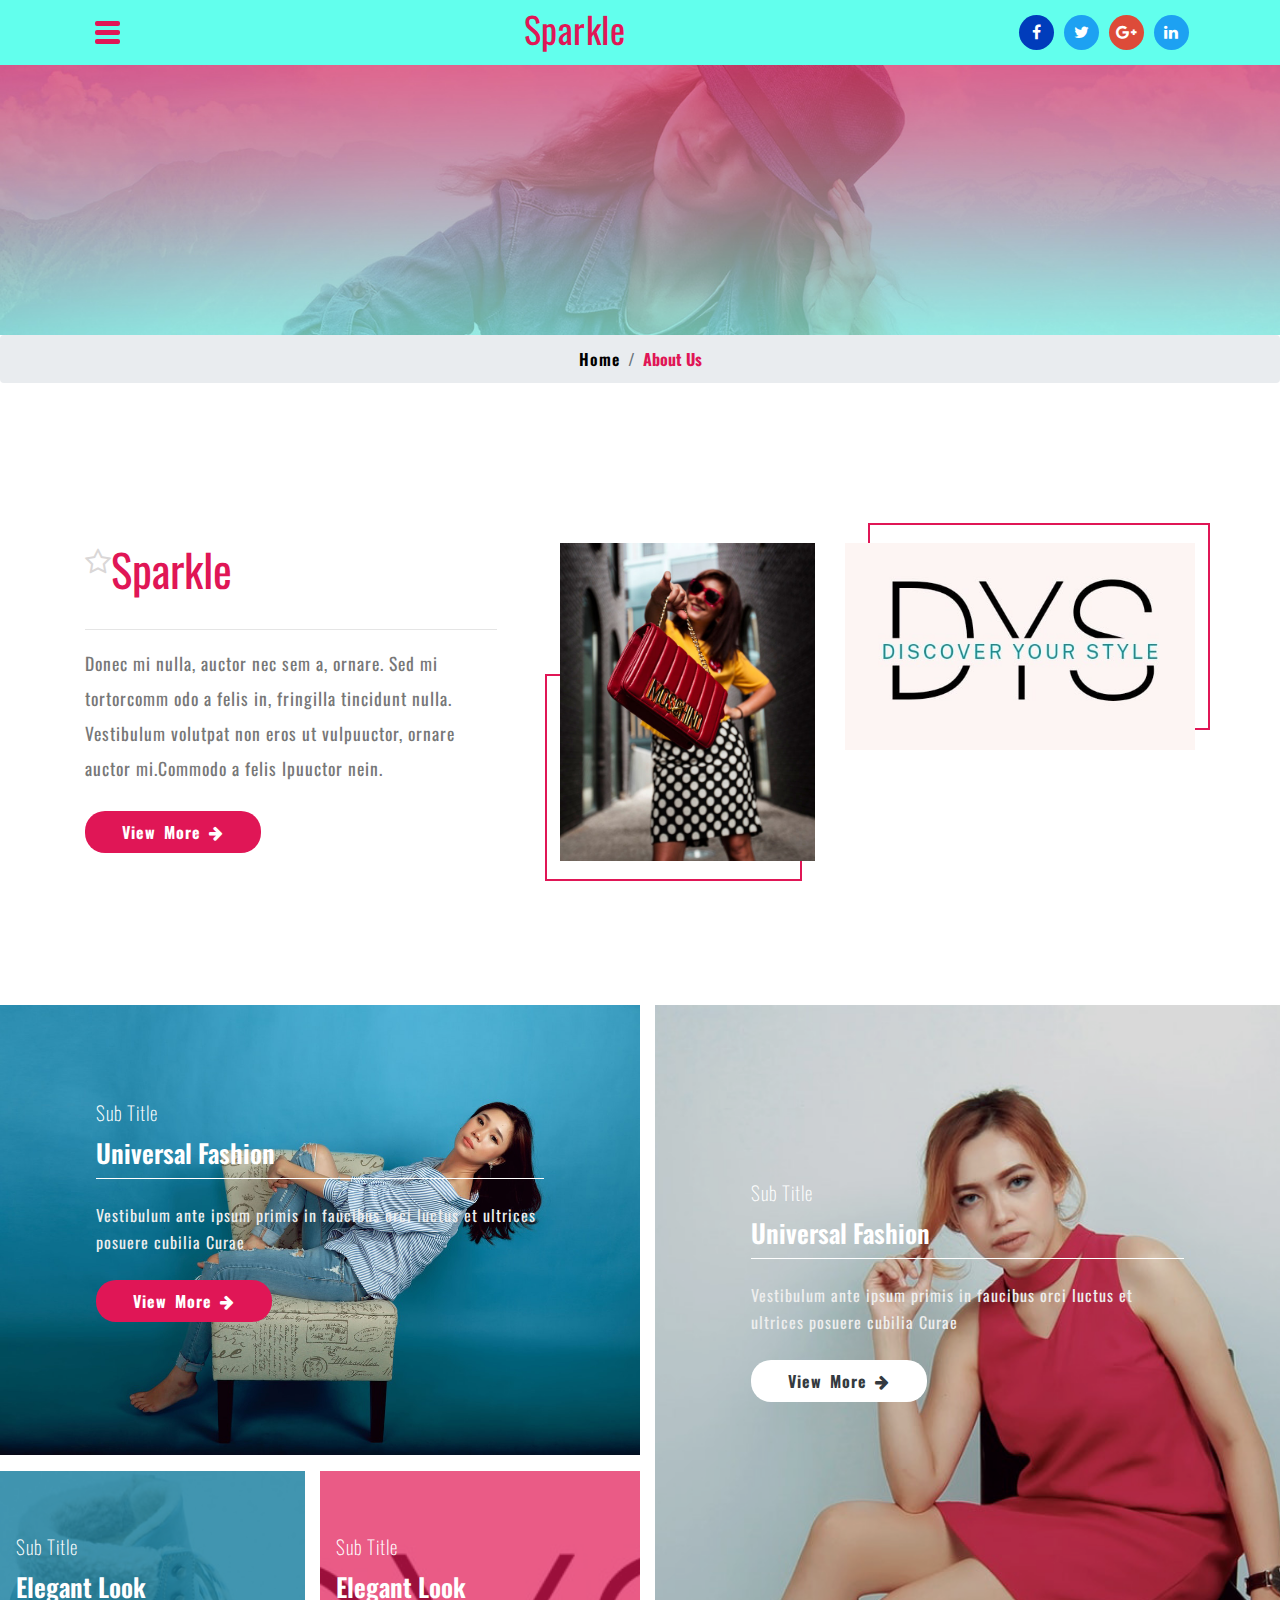
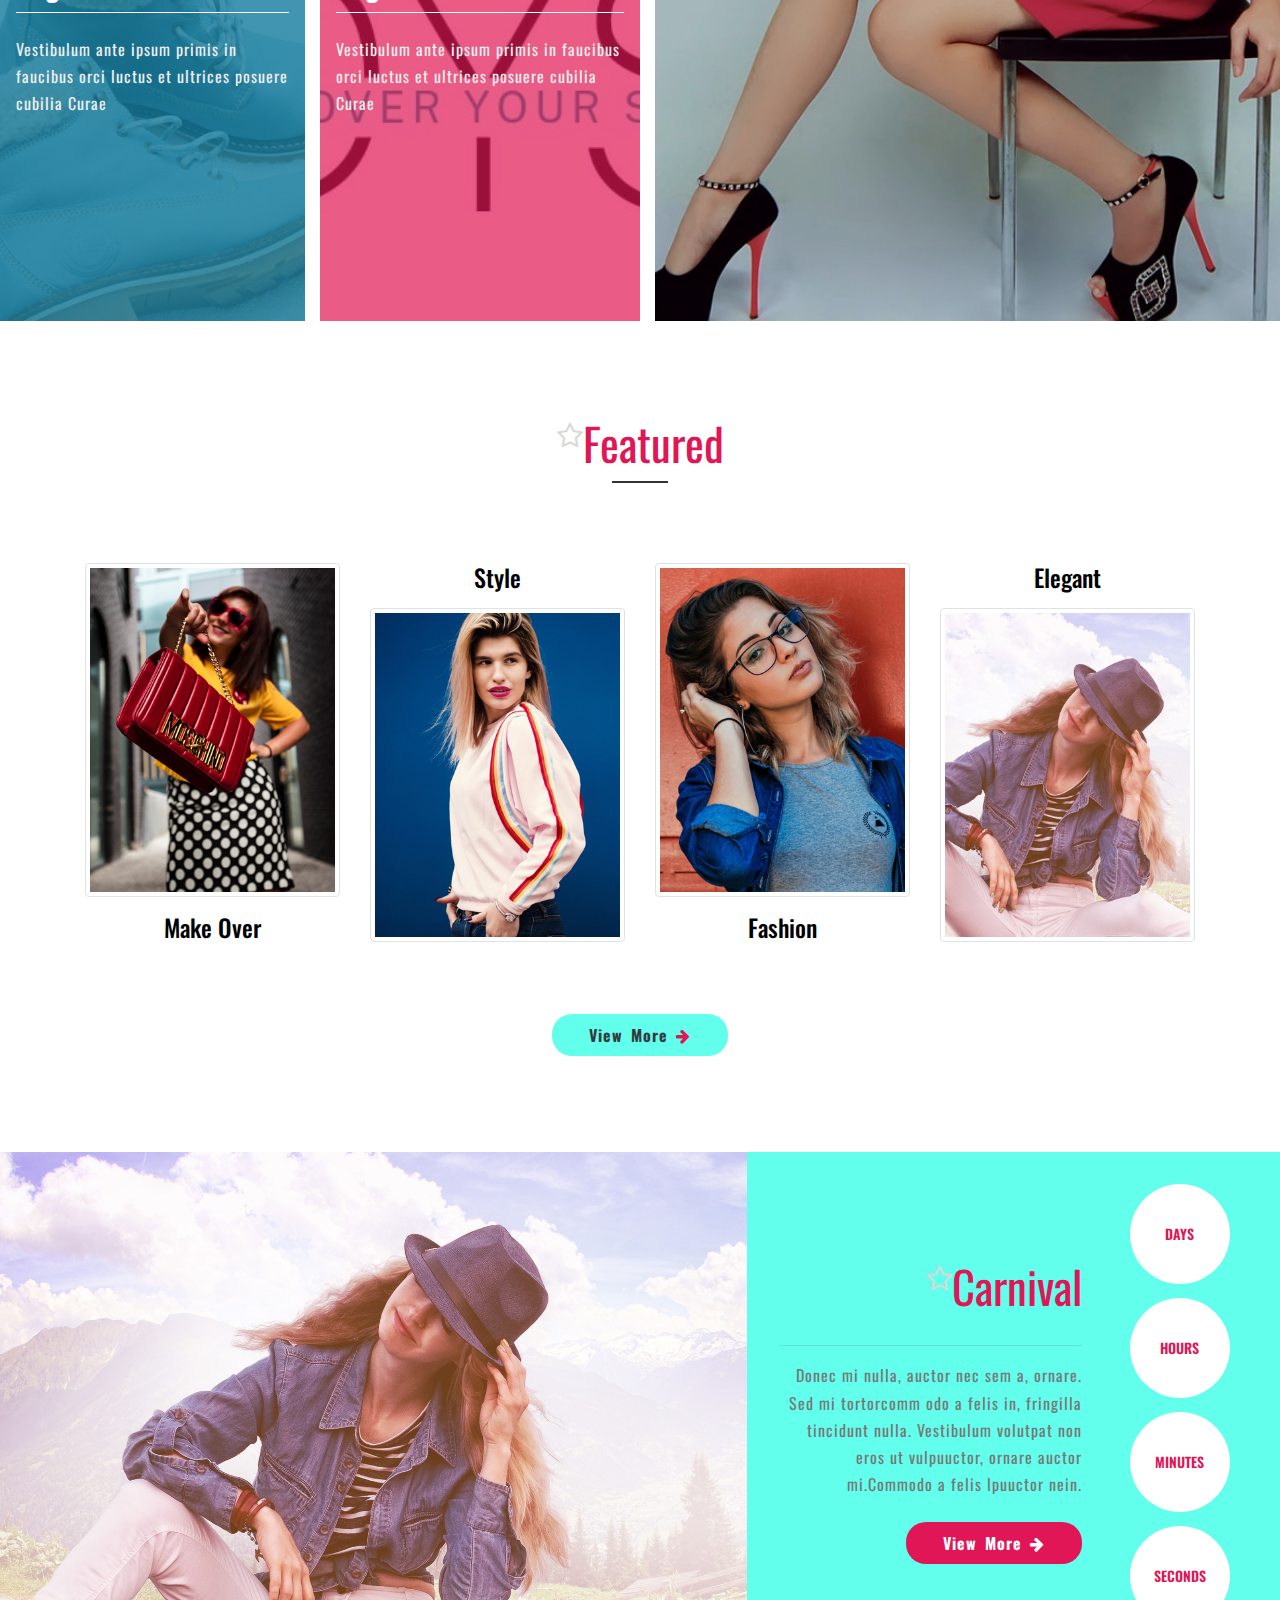
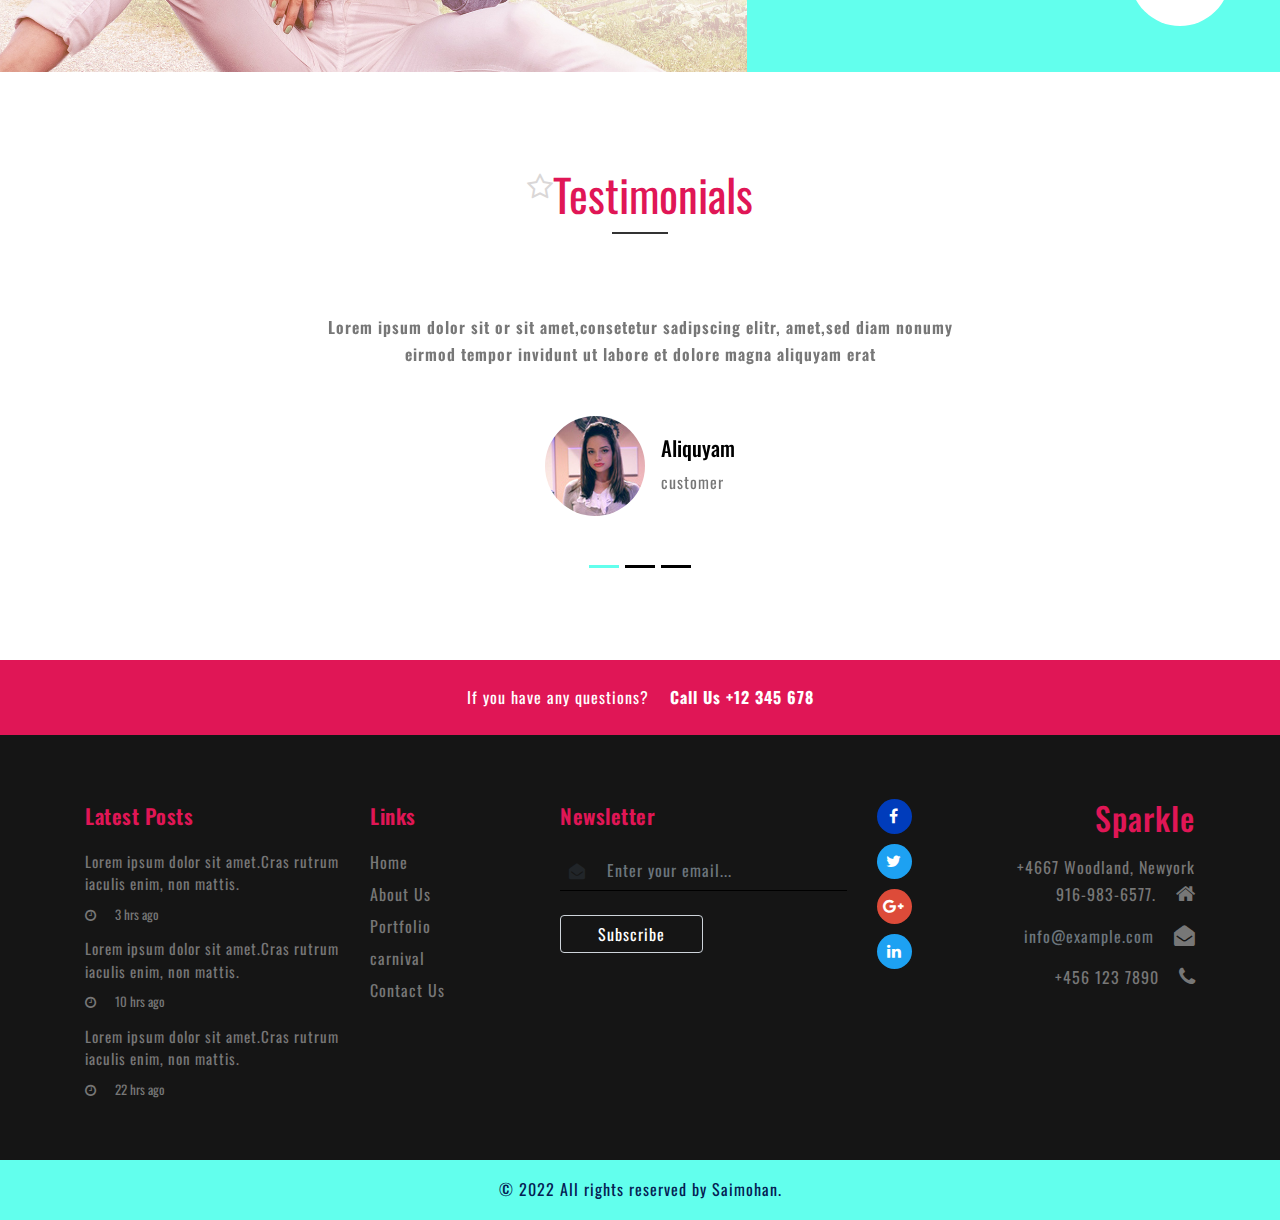
==== commit 9637c302: "Add files via upload" ====
--- a/about.html
+++ b/about.html
@@ -1,560 +1,695 @@
-<!--
-Author: W3layouts
-Author URL: http://w3layouts.com
--->
-<!doctype html>
+
+<!DOCTYPE html>
 <html lang="zxx">
 
 <head>
-  <!-- Required meta tags -->
-  <meta charset="utf-8">
-  <meta name="viewport" content="width=device-width, initial-scale=1, shrink-to-fit=no">
-  <title>SpryStore E-commerce Category Bootstrap Responsive Website Template | About :: W3layouts</title>
-  <!-- Template CSS -->
-  <link rel="stylesheet" href="assets/css/style-starter.css">
-  <!-- Template CSS -->
-  <link href="//fonts.googleapis.com/css?family=Oswald:300,400,500,600&display=swap" rel="stylesheet">
-  <link href="//fonts.googleapis.com/css?family=Lato:300,300i,400,400i,700,900&display=swap" rel="stylesheet">
-  <!-- Template CSS -->
-
+    <title>Sparkle Fashion Category Flat Bootstrap Responsive website Template | About :: w3layouts</title>
+    <meta name="viewport" content="width=device-width, initial-scale=1">
+    <meta charset="utf-8" />
+    <meta name="keywords" content="Sparkle Responsive web template, Bootstrap Web Templates, Flat Web Templates, Android Compatible web template, 
+	SmartPhone Compatible web template, free WebDesigns for Nokia, Samsung, LG, Sony Ericsson, Motorola web design" />
+    <script>
+        addEventListener("load", function () {
+            setTimeout(hideURLbar, 0);
+        }, false);
+
+        function hideURLbar() {
+            window.scrollTo(0, 1);
+        }
+    </script>
+    <!-- Custom Theme files -->
+    <link href="css/bootstrap.css" type="text/css" rel="stylesheet" media="all">
+    <link href="css/style.css" type="text/css" rel="stylesheet" media="all">
+    <!-- font-awesome icons -->
+    <link href="css/font-awesome.css" rel="stylesheet">
+    <!-- //Custom Theme files -->
+    <!-- online-fonts -->
+    <link href="//fonts.googleapis.com/css?family=Oswald:200,300,400,500,600,700" rel="stylesheet">
 </head>
+
 <body>
-<section class="w3l-banner-slider-main inner-pagehny">
-  <div class="breadcrumb-infhny">
-
-    <div class="top-header-content">
-
-      <header class="tophny-header">
+    <!-- header -->
+    <div class="header-top text-md-left text-center">
+        <div class="container">
+            <div class="d-flex justify-content-between">
+                <div class="nav-sec  position-relative">
+                    <a href="#menu" id="toggle">
+                        <span></span>
+                    </a>
+                    <div id="menu">
+                        <ul>
+                            <li><a href="index.html">Home</a></li>
+                            <li class="active"><a href="about.html">About</a></li>
+                            <li><a href="portfolio.html">Portfolio</a></li>
+                            <li><a href="coming_soon.html">carnival</a></li>
+                            <li><a href="contact.html">Contact</a></li>
+                            <li>Online Store<</li>
+                            <li>
+                                <button type="button" class="btn bg-theme1 nav-btn" data-toggle="modal" aria-pressed="false"
+                                    data-target="#exampleModal">
+                                    Login
+                                </button>
+                            </li>
+                        </ul>
+                    </div>
+                </div>
+                <h1 class="wthree-logo">
+                    <a href="index.html" id="logoLink">sparkle</a>
+                </h1>
+                <ul class="social-icons">
+                    <li>
+                        <a href="#">
+                            <i class="fa fa-facebook-f"></i>
+                        </a>
+                    </li>
+                    <li>
+                        <a href="#">
+                            <i class="fa fa-twitter"></i>
+                        </a>
+                    </li>
+                    <li>
+                        <a href="#">
+                            <i class="fa fa-google-plus" aria-hidden="true"></i>
+                        </a>
+                    </li>
+                    <li>
+                        <a href="#">
+                            <i class="fa fa-linkedin" aria-hidden="true"></i>
+                        </a>
+                    </li>
+                </ul>
+            </div>
+        </div>
+    </div>
+    <!-- //header -->
+    <!-- inner banner -->
+    <div class="inner-banner-w3ls">
+    </div>
+    <!-- //inner banner -->
+    <!-- breadcrumbs -->
+    <nav aria-label="breadcrumb">
+        <ol class="breadcrumb d-flex justify-content-center bg-theme">
+            <li class="breadcrumb-item">
+                <a href="index.html">Home</a>
+            </li>
+            <li class="breadcrumb-item active font-weight-bold" aria-current="page">About Us</li>
+        </ol>
+    </nav>
+    <!-- //breadcrumbs -->
+    <!-- about-->
+    <section class="wthree-row py-sm-5" id="about">
+        <div class="container py-lg-5">
+            <div class="row abbot-main py-lg-5 py-4">
+                <div class="col-lg-5 about-text-grid text-left pr-lg-5">
+                    <div class="title-desc">
+                        <h3 class="main-title-w3pvt text-theme1 text-capitalize"><sup><span class="fa fa-star-o"
+                                    aria-hidden="true"></span></sup>sparkle</h3>
+                    </div>
+                    <hr>
+                    <p class="mt-3">Donec mi nulla, auctor nec sem a, ornare. Sed mi tortorcomm odo a felis
+                        in, fringilla tincidunt nulla. Vestibulum
+                        volutpat non eros ut vulpuuctor, ornare auctor mi.Commodo a felis
+                        lpuuctor nein.</p>
+
+                    <a href="#services" class="text-capitalize serv_link btn bg-theme1 scroll mt-4">view more <span class="fa fa-arrow-right"
+                            aria-hidden="true"></span></a>
+                </div>
+                <div class="col-lg-3 col-sm-6 abbot-right mt-lg-0 mt-3">
+                    <img src="images/a3.jpg" class="img-fluid" alt="" />
+                    <div class="border-pos-wthree1"></div>
+                </div>
+                <div class="col-lg-4 col-sm-6 mt-lg-0 mt-3 abbot-right2">
+                    <img src="images/a1.jpg" class="img-fluid" alt="" />
+                    <div class="border-pos-wthree"></div>
+                </div>
+            </div>
+        </div>
+    </section>
+    <!-- //about -->
+    <!-- about bottom -->
+    <div class="about-main-wthree">
         <div class="container-fluid">
-          <div class="top-right-strip row">
-            <!--/left-->
-            <div class="top-hny-left-content col-lg-6 pl-lg-0">
-              <h6>Upto 30% off on All styles , <a href="#" target="_blank"> Click here for <span
-                    class="fa fa-hand-o-right hand-icon" aria-hidden="true"></span> <span class="hignlaite">More
-                    details</span></a></h6>
-            </div>
-            <!--//left-->
-            <!--/right-->
-            <ul class="top-hnt-right-content col-lg-6">
-
-              <li class="button-log usernhy">
-                <a class="btn-open" href="#">
-                  <span class="fa fa-user" aria-hidden="true"></span>
-                </a>
-              </li>
-              <li class="transmitvcart galssescart2 cart cart box_1">
-                <form action="#" method="post" class="last">
-                  <input type="hidden" name="cmd" value="_cart">
-                  <input type="hidden" name="display" value="1">
-                  <button class="top_transmitv_cart" type="submit" name="submit" value="">
-                    My Cart
-                    <span class="fa fa-shopping-cart"></span>
-                  </button>
-                </form>
-              </li>
-            </ul>
-            <!--//right-->
-            <div class="overlay-login text-left">
-              <button type="button" class="overlay-close1">
-                <i class="fa fa-times" aria-hidden="true"></i>
-              </button>
-              <div class="wrap">
-                <h5 class="text-center mb-4">Login Now</h5>
-                <div class="login-bghny p-md-5 p-4 mx-auto mw-100">
-                  <!--/login-form-->
-                  <form action="#" method="post">
-                    <div class="form-group">
-                      <p class="login-texthny mb-2">Email address</p>
-                      <input type="email" class="form-control" id="exampleInputEmail1" aria-describedby="emailHelp"
-                        placeholder="" required="">
-                      <small id="emailHelp" class="form-text text-muted">We'll never share your email
-                        with anyone else.</small>
-                    </div>
-                    <div class="form-group">
-                      <p class="login-texthny mb-2">Password</p>
-                      <input type="password" class="form-control" id="exampleInputPassword1" placeholder="" required="">
-                    </div>
-                    <div class="form-check mb-2">
-                      <div class="userhny-check">
-                        <label class="check-remember container">
-                          <input type="checkbox" class="form-check"> <span class="checkmark"></span>
-                          <p class="privacy-policy">Remember me</p>
-                        </label>
-                        <div class="clearfix"></div>
-                      </div>
-                    </div>
-                    <button type="submit" class="submit-login btn mb-4">Sign In</button>
-
-                  </form>
-                  <!--//login-form-->
-                </div>
-                <!---->
-              </div>
-            </div>
-          </div>
-        </div>
-        <!--/nav-->
-        <nav class="navbar navbar-expand-lg navbar-light">
-          <div class="container-fluid serarc-fluid">
-            <a class="navbar-brand" href="index.html">
-              Spry<span class="lohny">S</span>tore</a>
-            <!-- if logo is image enable this   
-                    <a class="navbar-brand" href="#index.html">
-                      <img src="image-path" alt="Your logo" title="Your logo" style="height:35px;" />
-                    </a> -->
-            <!--/search-right-->
-            <div class="search-right">
-
-              <a href="#search" title="search"><span class="fa fa-search mr-2" aria-hidden="true"></span>
-                <span class="search-text">Search here</span></a>
-              <!-- search popup -->
-
-
-              <div id="search" class="pop-overlay">
-                <div class="popup">
-
-                  <form action="#" method="post" class="search-box">
-                    <input type="search" placeholder="Keyword" name="search" required="required" autofocus="">
-                    <button type="submit" class="btn">Search</button>
-                  </form>
-
-                </div>
-
-                <a class="close" href="#">×</a>
-              </div>
-              <!-- /search popup -->
-            </div>
-            <!--//search-right-->
-            <button class="navbar-toggler" type="button" data-toggle="collapse" data-target="#navbarSupportedContent"
-              aria-controls="navbarSupportedContent" aria-expanded="false" aria-label="Toggle navigation">
-            	<span class="navbar-toggler-icon fa fa-bars"> </span>
-            </button>
-            <div class="collapse navbar-collapse" id="navbarSupportedContent">
-              <ul class="navbar-nav ml-auto">
-                <li class="nav-item">
-                  <a class="nav-link" href="index.html">Home</a>
-                </li>
-                <li class="nav-item active">
-                  <a class="nav-link" href="about.html">About</a>
-                </li>
-               
-                <li class="nav-item">
-                  <a class="nav-link" href="about.html">What We Offer</a>
-                </li>
-               
-
-                <li class="nav-item">
-                  <a class="nav-link" href="contact.html">Contact</a>
-                </li>
-              </ul>
-
-            </div>
-          </div>
-        </nav>
-        <!--//nav-->
-      </header>
-      <div class="breadcrumb-contentnhy">
+            <div class="row">
+                <div class="col-lg-6 abt-left p-lg-0">
+                    <div class="abt-right p-lg-0">
+                        <div class="layer-agileits-left">
+                            <div class="ab-right">
+                                <div class="txt-ab-right">
+                                    <h5>sub title</h5>
+                                    <h4>universal fashion</h4>
+                                    <p>Vestibulum ante ipsum primis in faucibus orci luctus et ultrices posuere cubilia
+                                        Curae</p>
+                                    <a href="portfolio.html" class="text-capitalize serv_link btn bg-theme1 mt-4">view
+                                        more <span class="fa fa-arrow-right" aria-hidden="true"></span></a>
+                                </div>
+                            </div>
+                        </div>
+                    </div>
+                    <div class="row mt-3">
+                        <div class="col-sm-6">
+                            <div class="abt-left-top">
+                                <div class="layer-agileits1">
+                                    <div class="row">
+                                        <div class="col-12 ab-grid-left">
+                                            <h5>sub title</h5>
+                                            <h4>elegant look</h4>
+                                            <p>Vestibulum ante ipsum primis in faucibus orci luctus et ultrices
+                                                posuere
+                                                cubilia
+                                                Curae</p>
+                                        </div>
+                                    </div>
+                                </div>
+                            </div>
+                        </div>
+                        <div class="col-sm-6 pl-sm-0 mt-sm-0 mt-4">
+                            <div class="abt-left-bottom">
+                                <div class="layer-agileits2">
+                                    <div class="row">
+                                        <div class="col-12 ab-grid-left">
+                                            <h5>sub title</h5>
+                                            <h4>Elegant look</h4>
+                                            <p>Vestibulum ante ipsum primis in faucibus orci luctus et ultrices
+                                                posuere
+                                                cubilia
+                                                Curae</p>
+                                        </div>
+                                    </div>
+                                </div>
+                            </div>
+                        </div>
+                    </div>
+                </div>
+                <div class="col-lg-6 mt-lg-0 mt-4 pr-lg-0">
+                    <div class="abt-right-bg">
+                        <div class="layer-agileits-right">
+                            <div class="ab-right">
+                                <div class="txt-ab-right">
+                                    <h5>sub title</h5>
+                                    <h4>universal fashion</h4>
+                                    <p>Vestibulum ante ipsum primis in faucibus orci luctus et ultrices posuere
+                                        cubilia
+                                        Curae</p>
+                                    <a href="portfolio.html" class="text-capitalize serv_link btn bg-white text-dark mt-4">view
+                                        more <span class="fa fa-arrow-right text-dark" aria-hidden="true"></span></a>
+                                </div>
+                            </div>
+                        </div>
+                    </div>
+                </div>
+            </div>
+        </div>
+    </div>
+    <!-- //about bottom -->
+    <!-- more -->
+    <div class="services py-4 py-md-5" id="services">
+        <div class="container py-lg-5">
+            <div class="title-desc">
+                <h3 class="main-title-w3pvt text-center text-theme1 text-capitalize"><sup><span class="fa fa-star-o"
+                            aria-hidden="true"></span></sup>featured</h3>
+                <span class="line-wthree"></span>
+            </div>
+            <div class="row py-md-5 pt-4">
+                <div class="col-lg-3 col-6 team-grids mb-lg-0  mb-4">
+                    <div class="services-grid-w3ls">
+                        <img src="images/p3.jpg" alt="img" class="img-fluid img-thumbnail">
+                    </div>
+                    <div class="serv-desc-w3ls mt-3 text-center">
+                        <h4>make over</h4>
+                    </div>
+                </div>
+                <div class="col-lg-3 col-6 team-grids mb-lg-0  mb-4">
+                    <div class="serv-desc-w3ls mb-3 text-center">
+                        <h4>style</h4>
+                    </div>
+
+                    <div class="services-grid-w3ls">
+                        <img src="images/p4.jpg" alt="img" class="img-fluid img-thumbnail">
+                    </div>
+                </div>
+                <div class="col-lg-3 col-6 team-grids">
+                    <div class="services-grid-w3ls">
+                        <img src="images/p1.jpg" alt="img" class="img-fluid img-thumbnail">
+                    </div>
+                    <div class="serv-desc-w3ls mt-3 text-center">
+                        <h4>fashion</h4>
+                    </div>
+                </div>
+                <div class="col-lg-3 col-6 team-grids mt-sm-0 mt-4">
+                    <div class="serv-desc-w3ls mb-3 text-center">
+                        <h4>elegant</h4>
+                    </div>
+                    <div class="services-grid-w3ls">
+                        <img src="images/p2.jpg" alt="img" class="img-fluid img-thumbnail">
+                    </div>
+                </div>
+            </div>
+            <div class="text-center">
+                <a href="coming_soon.html" class="text-capitalize serv_link btn bg-theme2 text-dark mt-4">view more
+                    <span class="text-theme1 fa fa-arrow-right" aria-hidden="true"></span></a>
+            </div>
+        </div>
+    </div>
+    <!-- //more -->
+    <!-- count down -->
+    <div class="count-down-sec">
+        <div class="container-fluid">
+            <div class="row">
+                <div class="col-lg-7 count-down-bg">
+
+                </div>
+                <div class="col-lg-5 timer-sec">
+                    <div class="row">
+                        <div class="col-lg-8 my-auto order-lg-0 order-1">
+                            <div class="title-desc text-right">
+                                <h3 class="main-title-w3pvt text-theme1 text-capitalize"><sup><span class="fa fa-star-o"
+                                            aria-hidden="true"></span></sup>carnival</h3>
+                            </div>
+                            <hr>
+                            <p class="mt-3 text-right">Donec mi nulla, auctor nec sem a, ornare. Sed mi tortorcomm
+                                odo
+                                a
+                                felis
+                                in, fringilla tincidunt nulla. Vestibulum
+                                volutpat non eros ut vulpuuctor, ornare auctor mi.Commodo a felis
+                                lpuuctor nein.</p>
+                            <div class="ml-auto text-right">
+                                <a href="contact.html" class="text-capitalize serv_link btn bg-theme1  mt-4">view
+                                    more
+                                    <span class="fa fa-arrow-right" aria-hidden="true"></span></a>
+                            </div>
+                        </div>
+                        <div class="col-lg-4 order-lg-1 order-0">
+                            <ul class="timer-wthree">
+                                <li><span id="days"></span>days</li>
+                                <li><span id="hours"></span>Hours</li>
+                                <li><span id="minutes"></span>Minutes</li>
+                                <li><span id="seconds"></span>Seconds</li>
+                            </ul>
+                        </div>
+                    </div>
+                </div>
+            </div>
+        </div>
+    </div>
+    <!-- //count down -->
+    <!-- testimonials -->
+    <div class="testimonials py-5" id="testi">
+        <div class="container py-lg-5">
+            <div class="title-desc">
+                <h3 class="main-title-w3pvt text-center text-theme1 text-capitalize"><sup><span class="fa fa-star-o"
+                            aria-hidden="true"></span></sup>testimonials</h3>
+                <span class="line-wthree"></span>
+            </div>
+            <div id="carouselExampleIndicators" class="carousel slide py-lg-5" data-ride="carousel">
+                <ol class="carousel-indicators">
+                    <li data-target="#carouselExampleIndicators" data-slide-to="0" class="active"></li>
+                    <li data-target="#carouselExampleIndicators" data-slide-to="1"></li>
+                    <li data-target="#carouselExampleIndicators" data-slide-to="2"></li>
+                </ol>
+                <div class="carousel-inner">
+                    <div class="carousel-item active">
+                        <div class="row">
+                            <div class="col-lg-12 testimonials_grid">
+                                <div class="testi-text text-center">
+                                    <p>Lorem ipsum dolor sit or sit amet,consetetur sadipscing elitr, amet,sed
+                                        diam
+                                        nonumy eirmod tempor
+                                        invidunt ut labore et dolore magna aliquyam erat
+                                    </p>
+                                </div>
+                                <div class="d-flex mt-md-5 mt-3 align-items-center justify-content-center">
+                                    <div class="testi-img">
+                                        <img src="images/ts1.jpg" alt=" " class="img-fluid rounded-circle" />
+                                    </div>
+                                    <div class="testi-desc ml-3">
+                                        <h5 class="mb-2">Aliquyam</h5>
+                                        <p>customer</p>
+                                    </div>
+                                </div>
+                            </div>
+                        </div>
+                    </div>
+
+                    <div class="carousel-item">
+                        <div class="row">
+                            <div class="col-lg-12 testimonials_grid">
+                                <div class="testi-text text-center">
+                                    <p> At vero eos et accusam et
+                                        justo duo dolores et ea rebum. Lorem ipsum dolor sit amet, no sea
+                                        takimata
+                                        sanctus est Lorem ipsum dolor sit amet.
+                                    </p>
+                                </div>
+                                <div class="d-flex mt-md-5 mt-3 align-items-center justify-content-center">
+                                    <div class="testi-im">
+                                        <img src="images/ts2.jpg" alt=" " class="img-fluid rounded-circle" />
+                                    </div>
+                                    <div class="testi-desc ml-3">
+                                        <h5 class="mb-2">Takimata</h5>
+                                        <p>customer</p>
+                                    </div>
+                                </div>
+                            </div>
+                        </div>
+                    </div>
+                    <div class="carousel-item">
+                        <div class="row">
+                            <div class="col-lg-12 testimonials_grid">
+                                <div class="testi-text text-center">
+                                    <p>Stet clita kasd gubergren, no sea
+                                        takimata sanctus est Lorem ipsum dolor sit amet. no sea takimata
+                                        sanctus
+                                        est
+                                        Lorem ipsum dolor sit amet.
+                                    </p>
+                                </div>
+                                <div class="d-flex mt-md-5 mt-3 align-items-center justify-content-center">
+                                    <div class="testi-img">
+                                        <img src="images/ts3.jpg" alt=" " class="img-fluid rounded-circle" />
+                                    </div>
+                                    <div class="testi-desc ml-3">
+                                        <h5 class="mb-2">Sanctus</h5>
+                                        <p>customer</p>
+                                    </div>
+                                </div>
+                            </div>
+                        </div>
+                    </div>
+                </div>
+            </div>
+        </div>
+    </div>
+    <!-- //testimonials -->
+    <!-- contact phone -->
+    <div class="contact-phone bg-theme1 py-4">
         <div class="container">
-          <nav aria-label="breadcrumb">
-            <h2 class="hny-title text-center">About Us</h2>
-            <ol class="breadcrumb mb-0">
-              <li><a href="index.html">Home</a>
-                <span class="fa fa-angle-double-right"></span></li>
-              <li class="active">About</li>
-            </ol>
-          </nav>
-        </div>
-      </div>
-    </div>
-</section>
-
-<section class="w3l-wecome-content-6">
-	<!-- /content-6-section -->
-	  <div class="ab-content-6-mian py-5">
-			 <div class="container py-lg-5">
-					<div class="welcome-grids row">
-							<div class="col-lg-6 mb-lg-0 mb-5">
-									<h3 class="hny-title">
-											About Our Spry<span>Store</span></h3>
-								<p class="my-4">Excepteur sint occaecat non proident, sunt in culpa quis. Phasellus lacinia id erat eu ullamcorper. Nunc id ipsum fringilla,
-								gravida felis vitae. Phasellus lacinia id, sunt in culpa quis. Phasellus lacinia</p>
-								<p class="mb-4">Excepteur sint occaecat non proident, sunt in culpa quis. Phasellus lacinia id erat eu ullamcorper. Nunc id ipsum fringilla.</p>
-								<div class="read">
-									<a href="#" class="read-more btn">Shop Now</a>
-								</div>	
-							</div>
-							<div class="col-lg-6 welcome-image">
-								<img src="assets/images/2.jpg" class="img-fluid" alt="" />
-							</div>	
-							
-						</div>	
-				 
-				 </div>
-			 </div>
-	 </section>
-   <!-- //content-6-section -->
-
-  
-<section class="w3l-specification-6">
-	<!-- /specification-6-->
-	  <div class="specification-6-mian py-5">
-			 <div class="container py-lg-5">
-					<div class="row story-6-grids text-left">
-							<div class="col-lg-5 story-gd">
-									<img src="assets/images/left2.jpg" class="img-fluid" alt="/">
-								</div>
-							<div class="col-lg-7 story-gd pl-lg-4">
-								<h3 class="hny-title">What We <span>Offer</span></h3>
-								<p>Lorem illum facere aperiam sequi optio consectetur adipisicing elitFuga, suscipit totam animi
-									consequatur saepe blanditiis.Lorem ipsum dolor sit amet,Ea consequuntur illum facere aperiam
-									sequi optio consectetur adipisicing elit. Fuga, suscipit totam animi consequatur saepe
-									blanditiis.</p>
-			
-								<div class="row story-info-content mt-md-5 mt-4">
-
-									<div class="col-md-6 story-info">
-										<h5> <a href="#">01. Visit Store</a></h5>	
-									<p>Lorem illum facere aperiam sequi optio consectetur adipisicing elitFuga, suscipit totam animi
-														consequatur.</p>
-												
-										
-									</div>
-									<div class="col-md-6 story-info">
-											<h5> <a href="#">02. Add To Cart</a></h5>	
-											<p>Lorem illum facere aperiam sequi optio consectetur adipisicing elitFuga, suscipit totam animi
-													consequatur.</p>
-									</div>
-									<div class="col-md-6 story-info">
-											<h5> <a href="#">03. Gift Cards</a></h5>	
-											<p>Lorem illum facere aperiam sequi optio consectetur adipisicing elitFuga, suscipit totam animi
-													consequatur.</p>
-									</div>
-									<div class="col-md-6 story-info">
-											<h5> <a href="#">04. Unique shop</a></h5>	
-											<p>Lorem illum facere aperiam sequi optio consectetur adipisicing elitFuga, suscipit totam animi
-													consequatur.</p>
-									</div>
-								</div>
-							
-							</div>
-						
-			
-			
-						</div>
-				 </div>
-			 </div>
-	 </section>
-   <!-- //specification-6-->
-  
-<section class="w3l-services-6">
-	<!-- /content-6-section -->
-	<div class="services-grids-6 py-5">
-		<div class="container py-lg-5">
-				<div class="row w3-icon-grid-gap1">
-					<div class="col-md-6 w3-icon-grid1">
-						<a href="#link">
-							<span class="fa fa-codepen" aria-hidden="true"></span>
-							<h3>Let your footwear do the talking</h3>
-							<div class="clearfix"></div>
-						</a>
-						<p>Lorem sint occaecat non proident, sunt in culpa quis. Phasellus lacinia id erat eu ullamcorper. Nunc id ipsum fringilla, gravida felis vitae. Phasellus lacinia id, sunt in culpa quis. Phasellus lacinia.</p>
-					</div>
-					<div class="col-md-6 w3-icon-grid1">
-						<a href="#link">
-							<span class="fa fa-mobile" aria-hidden="true"></span>
-							<h3>Trendy celebrity collections</h3>
-							<div class="clearfix"></div>
-						</a>
-						<p>Lorem sint occaecat non proident, sunt in culpa quis. Phasellus lacinia id erat eu ullamcorper. Nunc id ipsum fringilla, gravida felis vitae. Phasellus lacinia id, sunt in culpa quis. Phasellus lacinia.</p>
-					</div>
-					<div class="col-md-6 w3-icon-grid1">
-						<a href="#link">
-							<span class="fa fa-hourglass" aria-hidden="true"></span>
-							<h3>Animation</h3>
-							<div class="clearfix"></div>
-						</a>
-						<p>Lorem sint occaecat non proident, sunt in culpa quis. Phasellus lacinia id erat eu ullamcorper. Nunc id ipsum fringilla, gravida felis vitae. Phasellus lacinia id, sunt in culpa quis. Phasellus lacinia.</p>
-					</div>
-					<div class="col-md-6 w3-icon-grid1">
-						<a href="#link">
-							<span class="fa fa-modx" aria-hidden="true"></span>
-							<h3>Vast collection of Sports shoes</h3>
-							<div class="clearfix"></div>
-						</a>
-						<p>Lorem sint occaecat non proident, sunt in culpa quis. Phasellus lacinia id erat eu ullamcorper. Nunc id ipsum fringilla, gravida felis vitae. Phasellus lacinia id, sunt in culpa quis. Phasellus lacinia.</p>
-					</div>
-					<div class="col-md-6 w3-icon-grid1">
-						<a href="#link">
-							<span class="fa fa-bar-chart" aria-hidden="true"></span>
-							<h3>Uniquely designed collection</h3>
-							<div class="clearfix"></div>
-						</a>
-						<p>Lorem sint occaecat non proident, sunt in culpa quis. Phasellus lacinia id erat eu ullamcorper. Nunc id ipsum fringilla, gravida felis vitae. Phasellus lacinia id, sunt in culpa quis. Phasellus lacinia.</p>
-					</div>
-					<div class="col-md-6 w3-icon-grid1">
-						<a href="#link">
-							<span class="fa fa-shopping-bag" aria-hidden="true"></span>
-							<h3>
-									High Quality Footwear</h3>
-							<div class="clearfix"></div>
-						</a>
-						<p>Lorem sint occaecat non proident, sunt in culpa quis. Phasellus lacinia id erat eu ullamcorper. Nunc id ipsum fringilla, gravida felis vitae. Phasellus lacinia id, sunt in culpa quis. Phasellus lacinia.</p>
-					</div>
-					
-					
-				</div>
-		</div>
-	</div>
-</section>
-<!-- //content-6-section -->
-<section class="features-4">
-	<div class="features4-block py-5">
-		<div class="container py-lg-5">
-			<h6>We are the best</h6>
-			<h3 class="hny-title text-center">What We <span>Offering</span></h3>
-			
-			<div class="features4-grids text-center row mt-5">
-				<div class="col-lg-3 col-md-6 features4-grid">
-					<div class="features4-grid-inn">
-						<span class="fa fa-bullhorn icon-fea4" aria-hidden="true"></span>
-						<h5><a href="#URL">Call Us Anytime</a></h5>
-						<p>Lorem ipsum dolor sit amet,Ea consequuntur illum facere aperiam sequi optio consectetur.</p>
-
-					</div>
-				</div>
-				<div class="col-lg-3 col-md-6 features4-grid sec-features4-grid">
-						<div class="features4-grid-inn">
-							<span class="fa fa-truck icon-fea4" aria-hidden="true"></span>
-							<h5><a href="#URL">Free Shipping</a></h5>
-							<p>Lorem ipsum dolor sit amet,Ea consequuntur illum facere aperiam sequi optio consectetur.</p>
-	
-						</div>
-					</div>
-					<div class="col-lg-3 col-md-6 features4-grid">
-							<div class="features4-grid-inn">
-								<span class="fa fa-recycle icon-fea4" aria-hidden="true"></span>
-								<h5><a href="#URL">Free Returns</a></h5>
-								<p>Lorem ipsum dolor sit amet,Ea consequuntur illum facere aperiam sequi optio consectetur.</p>
-		
-							</div>
-						</div>
-						<div class="col-lg-3 col-md-6 features4-grid">
-								<div class="features4-grid-inn">
-									<span class="fa fa-money icon-fea4" aria-hidden="true"></span>
-									<h5><a href="#URL">Secured Payments</a></h5>
-									<p>Lorem ipsum dolor sit amet,Ea consequuntur illum facere aperiam sequi optio consectetur.</p>
-			
-								</div>
-							</div>
-			</div>
-		</div>
-	</div>
-</section>
-<!-- features-4 -->
-
-	<!--/team-sec-->
-	<section class="w3l-team-main">
-		<div class="team py-5">
-			<div class="container py-lg-5">
-					<h3 class="hny-title text-center">
-						Meet the  <span>Team</span></h3>
-					<div class="row team-row mt-5">
-						<div class="col-lg-4 col-sm-6 mb-lg-0 mb-4 team-wrapper position-relative">
-							<a href="#"><img src="assets/images/team1.jpg" class="team_member img-fluid" alt="Team Member"></a>
-							<div class="team_info mt-3 position-absolute">
-								<h3><a href="#" class="team_name">Suzan Lois</a></h3>
-								<span class="team_role">Founder & CEO</span>
-								<ul class="team-social mt-3">
-									<li><a href="#"><span class="fa fa-facebook icon_facebook"></span></a></li>
-									<li><a href="#"><span class="fa fa-twitter icon_twitter"></span></a></li>
-									<li><a href="#"><span class="fa fa-linkedin icon_linkedin"></span></a></li>
-									<li><a href="#"><span class="fa fa-google-plus icon_google-plus"></span></a></li>
-								</ul>
-							</div>
-						</div>
-							<!-- end team member -->
-				
-							<div class="col-lg-4 col-sm-6 mb-lg-0 mb-4 team-wrapper position-relative">
-								<a href="#"><img src="assets/images/team2.jpg" class="team_member img-fluid" alt="Team Member"></a>
-								<div class="team_info mt-3 position-absolute">
-									<h3><a href="#" class="team_name">Suzan Kin</a></h3>
-									<span class="team_role">Designer</span>
-									<ul class="team-social mt-3">
-										<li><a href="#"><span class="fa fa-facebook icon_facebook"></span></a></li>
-										<li><a href="#"><span class="fa fa-twitter icon_twitter"></span></a></li>
-										<li><a href="#"><span class="fa fa-linkedin icon_linkedin"></span></a></li>
-										<li><a href="#"><span class="fa fa-google-plus icon_google-plus"></span></a></li>
-									</ul>
-								</div>
-							</div>
-							<!-- end team member -->
-							<div class="col-lg-4 col-sm-6 team-wrapper position-relative">
-								<a href="#"><img src="assets/images/team3.jpg" class="team_member img-fluid" alt="Team Member"></a>
-								<div class="team_info mt-3 position-absolute">
-									<h3><a href="#" class="team_name">Kin Lois</a></h3>
-									<span class="team_role">Marketing</span>
-									<ul class="team-social mt-3">
-										<li><a href="#"><span class="fa fa-facebook icon_facebook"></span></a></li>
-										<li><a href="#"><span class="fa fa-twitter icon_twitter"></span></a></li>
-										<li><a href="#"><span class="fa fa-linkedin icon_linkedin"></span></a></li>
-										<li><a href="#"><span class="fa fa-google-plus icon_google-plus"></span></a></li>
-									</ul>
-								</div>
-							</div>
-							<!-- end team member -->
-				</div>
-			</div>
-	</section>
-	<!--//team-sec-->
-
-
-  <section class="w3l-footer-22">
-      <!-- footer-22 -->
-      <div class="footer-hny py-5">
-          <div class="container py-lg-5">
-              <div class="text-txt row">
-                  <div class="left-side col-lg-4">
-                      <h3><a class="logo-footer" href="index.html">
-                            Spry<span class="lohny">S</span>tore</a></h3>
-                      <!-- if logo is image enable this   
-                                    <a class="navbar-brand" href="#index.html">
-                                        <img src="image-path" alt="Your logo" title="Your logo" style="height:35px;" />
-                                    </a> -->
-                      <p>Lorem ipsum dolor sit amet,Ea consequuntur illum facere aperiam sequi optio consectetur.Vivamus
-                          a ligula quam. Ut blandit eu leo non suscipit. </p>
-                      <ul class="social-footerhny mt-lg-5 mt-4">
-
-                          <li><a class="facebook" href="#"><span class="fa fa-facebook" aria-hidden="true"></span></a>
-                          </li>
-                          <li><a class="twitter" href="#"><span class="fa fa-twitter" aria-hidden="true"></span></a>
-                          </li>
-                          <li><a class="google" href="#"><span class="fa fa-google-plus" aria-hidden="true"></span></a>
-                          </li>
-                          <li><a class="instagram" href="#"><span class="fa fa-instagram" aria-hidden="true"></span></a>
-                          </li>
-                      </ul>
-                  </div>
-
-                  <div class="right-side col-lg-8 pl-lg-5">
-                      <h4>Women's Day Special Offer
-                        All Branded Sandals are Flat 50% Discount</h4>
-                      <div class="sub-columns">
-                          <div class="sub-one-left">
-                              <h6>Useful Links</h6>
-                              <div class="footer-hny-ul">
-                                  <ul>
-                                      <li><a href="index.html">Home</a></li>
-                                      <li><a href="about.html">About</a></li>
-                                      <li><a href="#">Blog</a></li>
-                                      <li><a href="contact.html">Contact</a></li>
-                                  </ul>
-                                  <ul>
-                                      <li><a href="#">Careers</a></li>
-                                      <li><a href="#">Privacy Policy</a></li>
-                                      <li><a href="#">Terms and Conditions</a></li>
-                                      <li><a href="contact.html">Support</a></li>
-                                  </ul>
-                              </div>
-
-                          </div>
-                          <div class="sub-two-right">
-                              <h6>Our Store</h6>
-                              <p class="mb-5">49436 Broaddus Honey Court Avenue, Madisonville KY 95020, United States of America</p>
-
-                              <h6>We accept:</h6>
-                              <ul>
-                                  <li><a class="pay-method" href="#"><span class="fa fa-cc-visa"
-                                              aria-hidden="true"></span></a>
-                                  </li>
-                                  <li><a class="pay-method" href="#"><span class="fa fa-cc-mastercard"
-                                              aria-hidden="true"></span></a>
-                                  </li>
-                                  <li><a class="pay-method" href="#"><span class="fa fa-cc-paypal"
-                                              aria-hidden="true"></span></a>
-                                  </li>
-                                  <li><a class="pay-method" href="#"><span class="fa fa-cc-amex"
-                                              aria-hidden="true"></span></a>
-                                  </li>
-                              </ul>
-                          </div>
-                      </div>
-                  </div>
-              </div>
-              <div class="below-section row">
-                  <div class="columns col-lg-6">
-                      <ul class="jst-link">
-                          <li><a href="#">Privacy Policy </a> </li>
-                          <li><a href="#">Term of Service</a></li>
-                          <li><a href="contact.html">Customer Care</a> </li>
-                      </ul>
-                  </div>
-                  <div class="columns col-lg-6 text-lg-right">
-                      <p>© 2020 SpryStore. All rights reserved. Design by <a href="https://w3layouts.com/" target="_blank">
-                              W3Layouts</a>
-                      </p>
-                  </div>
-                  <button onclick="topFunction()" id="movetop" title="Go to top">
-                      <span class="fa fa-angle-double-up"></span>
-                  </button>
-              </div>
-          </div>
-      </div>
-      <!-- //titels-5 -->
-      <!-- move top -->
-
-      <script>
-          // When the user scrolls down 20px from the top of the document, show the button
-          window.onscroll = function () {
-              scrollFunction()
-          };
-
-          function scrollFunction() {
-              if (document.body.scrollTop > 20 || document.documentElement.scrollTop > 20) {
-                  document.getElementById("movetop").style.display = "block";
-              } else {
-                  document.getElementById("movetop").style.display = "none";
-              }
-          }
-
-          // When the user clicks on the button, scroll to the top of the document
-          function topFunction() {
-              document.body.scrollTop = 0;
-              document.documentElement.scrollTop = 0;
-          }
-      </script>
-      <!-- /move top -->
-  </section>
-
-
-  </body>
-
-  </html>
-
-<script src="assets/js/jquery-3.3.1.min.js"></script>
-<!-- disable body scroll which navbar is in active -->
-<script>
-  $(function () {
-    $('.navbar-toggler').click(function () {
-      $('body').toggleClass('noscroll');
-    })
-  });
-</script>
-<!-- disable body scroll which navbar is in active -->
-<script src="assets/js/jquery-2.1.4.min.js"></script>
-<!--/login-->
-<script>
-		$(document).ready(function () {
-			$(".button-log a").click(function () {
-				$(".overlay-login").fadeToggle(200);
-				$(this).toggleClass('btn-open').toggleClass('btn-close');
-			});
-		});
-		$('.overlay-close1').on('click', function () {
-			$(".overlay-login").fadeToggle(200);
-			$(".button-log a").toggleClass('btn-open').toggleClass('btn-close');
-			open = false;
-		});
-  </script>
-<!--//login-->
-<!-- //jQuery-Photo-filter-lightbox-portfolio-plugin -->
-<script src="assets/js/bootstrap.min.js"></script>
+            <div class="d-md-flex justify-content-center">
+                <p class="text-white">If you have any questions? <span class="ml-3 font-weight-bold">Call Us
+                        +12
+                        345
+                        678 </span></p>
+            </div>
+        </div>
+    </div>
+    <!-- //contact phone -->
+    <!-- footer top -->
+    <div class="footer-top py-lg-5 py-4">
+        <div class="container">
+            <div class="row">
+                <div class="col-lg-3">
+                    <h5 class="footer-top-title">latest posts</h5>
+                    <ul class="post-links">
+                        <li>
+                            <a href="#">
+                                Lorem ipsum dolor sit amet.Cras rutrum iaculis enim, non mattis.
+                            </a>
+                            <span class="fa fa-clock-o mr-3"></span> 3 hrs ago
+                        </li>
+                        <li>
+                            <a href="#">
+                                Lorem ipsum dolor sit amet.Cras rutrum iaculis enim, non mattis.
+                            </a>
+                            <span class="fa fa-clock-o mr-3"></span> 10 hrs ago
+                        </li>
+                        <li>
+                            <a href="#">
+                                Lorem ipsum dolor sit amet.Cras rutrum iaculis enim, non mattis.
+                            </a>
+                            <span class="fa fa-clock-o mr-3"></span> 22 hrs ago
+
+                        </li>
+                    </ul>
+                </div>
+                <div class="col-lg-2">
+                    <h5 class="footer-top-title">links</h5>
+                    <ul class="list-wthree-pvt">
+                        <li>
+                            <a href="index.html">
+                                Home
+                            </a>
+                        </li>
+                        <li class="my-2">
+                            <a href="about.html">
+                                About Us
+                            </a>
+                        </li>
+                        <li class="my-2">
+                            <a href="portfolio.html">
+                                Portfolio
+                            </a>
+                        </li>
+                        <li class="mb-2">
+                            <a href="coming_soon.html">
+                                carnival
+                            </a>
+                        </li>
+                        <li>
+                            <a href="contact.html">
+                                Contact Us
+                            </a>
+                        </li>
+                    </ul>
+                </div>
+                <div class="col-lg-4">
+                    <div class="row">
+                        <div class="col-sm-10">
+                            <h5 class="footer-top-title">newsletter</h5>
+                            <form action="#" method="post" class="subscribe-wthree">
+                                <div class="d-flex subscribe-wthree-field"><label class="align-self-center">
+                                        <i class="fa fa-envelope-open" aria-hidden="true"></i>
+                                    </label>
+                                    <input class="form-control" type="email" placeholder="Enter your email..." name="email"
+                                        required="">
+                                </div>
+                                <input class="form-control w-50 mt-4 text-white" type="submit" value="Subscribe">
+                            </form>
+                        </div>
+                        <div class="col-sm-2 mt-3">
+                            <div class="social-icons">
+                                <ul class="social-icons footer-social">
+                                    <li>
+                                        <a href="#">
+                                            <i class="fa fa-facebook-f"></i>
+                                        </a>
+                                    </li>
+                                    <li>
+                                        <a href="#">
+                                            <i class="fa fa-twitter"></i>
+                                        </a>
+                                    </li>
+                                    <li>
+                                        <a href="#">
+                                            <i class="fa fa-google-plus" aria-hidden="true"></i>
+                                        </a>
+                                    </li>
+                                    <li>
+                                        <a href="#">
+                                            <i class="fa fa-linkedin" aria-hidden="true"></i>
+                                        </a>
+                                    </li>
+                                </ul>
+                            </div>
+                        </div>
+                    </div>
+                </div>
+                <div class="col-lg-3 footer-logo mb-lg-0 mb-4 text-lg-right">
+                    <h2>
+                        <a href="index.html" class="text-theme1">sparkle</a>
+                    </h2>
+                    <ul class="d-flex flex-column">
+                        <li>
+
+                            <p class="d-inline">+4667 Woodland, Newyork<br> 916-983-6577.</p>
+                            <span class="fa fa-home ml-3"></span>
+                        </li>
+                        <li class="my-3">
+
+                            <a href="mailto:example@email.com" class="text-secondary">info@example.com</a>
+                            <span class="fa fa-envelope-open ml-3"></span>
+                        </li>
+                        <li>
+
+                            <p class="d-inline">+456 123 7890</p>
+                            <span class="fa fa-phone ml-3"></span>
+                        </li>
+                    </ul>
+                </div>
+
+            </div>
+        </div>
+    </div> <!-- //footer top -->
+    <!-- footer -->
+    <footer>
+        <div class="container">
+            <div class="cpy-right text-center">
+                <p>© 2022 All rights reserved by Saimohan.
+                </p>
+            </div>
+        </div>
+    </footer>
+    <!-- //footer -->
+    <!-- Login modal -->
+    <div class="modal fade" id="exampleModal" tabindex="-1" role="dialog" aria-labelledby="exampleModalLabel"
+        aria-hidden="true">
+        <div class="modal-dialog modal-dialog-centered" role="document">
+            <div class="modal-content">
+                <div class="modal-header bg-theme2">
+                    <h5 class="modal-title" id="exampleModalLabel">Login</h5>
+                    <button type="button" class="close" data-dismiss="modal" aria-label="Close">
+                        <span aria-hidden="true">&times;</span>
+                    </button>
+                </div>
+                <div class="modal-body bg-theme1">
+                    <form action="#" method="post">
+                        <div class="form-group">
+                            <label for="recipient-name" class="col-form-label text-white">Username</label>
+                            <input type="text" class="form-control border" placeholder="john mercy " name="Name" id="recipient-name"
+                                required="">
+                        </div>
+                        <div class="form-group">
+                            <label for="password" class="col-form-label text-white">Password</label>
+                            <input type="password" class="form-control border" placeholder="****" name="Password" id="password"
+                                required="">
+                        </div>
+                        <div class="right-w3l">
+                            <input type="submit" class="form-control border text-white bg-theme1" value="Login">
+                        </div>
+
+                        <div class="row sub-w3l my-3">
+                            <div class="col sub-w3layouts">
+                                <input type="checkbox" id="brand1" value="">
+                                <label for="brand1" class="text-white">
+                                    <span></span>Remember me?</label>
+                            </div>
+                            <div class="col forgot-w3l text-right text-dark">
+                                <a href="#" class="text-white">Forgot Password?</a>
+                            </div>
+                        </div>
+                        <p class="text-center text-white">Don't have an account?
+                            <a href="#" data-toggle="modal" data-target="#exampleModal1" class="text-white">
+                                Register Now</a>
+                        </p>
+                    </form>
+                </div>
+            </div>
+        </div>
+    </div>
+    <!-- //Login modal -->
+    <!-- Register modal -->
+    <div class="modal fade" id="exampleModal1" tabindex="-1" role="dialog" aria-labelledby="exampleModalLabel1"
+        aria-hidden="true">
+        <div class="modal-dialog modal-dialog-centered" role="document">
+            <div class="modal-content">
+                <div class="modal-header  bg-theme2">
+                    <h5 class="modal-title" id="exampleModalLabel1">Register</h5>
+                    <button type="button" class="close" data-dismiss="modal" aria-label="Close">
+                        <span aria-hidden="true">&times;</span>
+                    </button>
+                </div>
+                <div class="modal-body  bg-theme1">
+                    <form action="#" method="post">
+                        <div class="form-group">
+                            <label for="recipient-name" class="col-form-label text-white">Username</label>
+                            <input type="text" class="form-control border" placeholder="john mercy " name="Name" id="recipient-rname"
+                                required="">
+                        </div>
+                        <div class="form-group">
+                            <label for="recipient-email" class="col-form-label text-white">Email</label>
+                            <input type="email" class="form-control border" placeholder="username@email.com" name="Email"
+                                id="recipient-email" required="">
+                        </div>
+                        <div class="form-group">
+                            <label for="password1" class="col-form-label text-white">Password</label>
+                            <input type="password" class="form-control border" placeholder="****" name="Password" id="password1"
+                                required="">
+                        </div>
+                        <div class="form-group">
+                            <label for="password2" class="col-form-label text-white">Confirm Password</label>
+                            <input type="password" class="form-control border" placeholder="****" name="Confirm Password"
+                                id="password2" required="">
+                        </div>
+                        <div class="sub-w3l">
+                            <div class="sub-w3layouts">
+                                <input type="checkbox" id="brand2" value="">
+                                <label for="brand2" class="mb-3 text-white">
+                                    <span></span>I Accept to the Terms & Conditions</label>
+                            </div>
+                        </div>
+                        <div class="right-w3l">
+                            <input type="submit" class="form-control bg-theme1 text-white" value="Register">
+                        </div>
+                    </form>
+                </div>
+            </div>
+        </div>
+    </div>
+    <!-- // Register modal -->
+    <!-- js -->
+    <script src="js/jquery-2.2.3.min.js"></script>
+    <!-- //js -->
+    <!--  menu toggle -->
+    <script src="js/menu.js"></script>
+    <!-- count down -->
+    <script src="js/count-down.js"></script>
+    <!-- //count down -->
+    <!-- script for password match -->
+    <script>
+        window.onload = function () {
+            document.getElementById("password1").onchange = validatePassword;
+            document.getElementById("password2").onchange = validatePassword;
+        }
+
+        function validatePassword() {
+            var pass2 = document.getElementById("password2").value;
+            var pass1 = document.getElementById("password1").value;
+            if (pass1 != pass2)
+                document.getElementById("password2").setCustomValidity("Passwords Don't Match");
+            else
+                document.getElementById("password2").setCustomValidity('');
+            //empty string means no validation error
+        }
+    </script>
+    <!-- script for password match -->
+    <!-- start-smooth-scrolling -->
+    <script src="js/move-top.js"></script>
+    <script src="js/easing.js"></script>
+    <script>
+        jQuery(document).ready(function ($) {
+            $(".scroll").click(function (event) {
+                event.preventDefault();
+
+                $('html,body').animate({
+                    scrollTop: $(this.hash).offset().top
+                }, 1000);
+            });
+        });
+    </script>
+    <!-- //end-smooth-scrolling -->
+    <!-- smooth-scrolling-of-move-up -->
+    <script>
+        $(document).ready(function () {
+            /*
+            var defaults = {
+                containerID: 'toTop', // fading element id
+                containerHoverID: 'toTopHover', // fading element hover id
+                scrollSpeed: 1200,
+                easingType: 'linear' 
+            };
+            */
+
+            $().UItoTop({
+                easingType: 'easeOutQuart'
+            });
+
+        });
+    </script>
+    <script src="js/SmoothScroll.min.js"></script>
+    <!-- //smooth-scrolling-of-move-up -->
+    <!-- Bootstrap core JavaScript
+================================================== -->
+    <!-- Placed at the end of the document so the pages load faster -->
+    <script src="js/bootstrap.js"></script>
+</body>
+
+</html>--- a/css/style.css
+++ b/css/style.css
@@ -0,0 +1,1552 @@
+/*--Author: W3Layouts
+	Author URL: http://w3layouts.com
+	License: Creative Commons Attribution 3.0 Unported
+	License URL: http://creativecommons.org/licenses/by/3.0/
+ --*/
+body {
+	font-family: 'Oswald', sans-serif;
+	background: #fff;
+}
+
+body a {
+	transition: 0.5s all ease;
+	-webkit-transition: 0.5s all ease;
+	-moz-transition: 0.5s all ease;
+	-o-transition: 0.5s all ease;
+	-ms-transition: 0.5s all ease;
+	text-decoration: none;
+	letter-spacing: 1px;
+}
+
+h1,
+h2,
+h3,
+h4,
+h5,
+h6 {
+	margin: 0;
+	font-family: 'Oswald', sans-serif;
+}
+
+p {
+	margin: 0;
+	color: #777;
+	letter-spacing: 1px;
+	font-size: 1em;
+	line-height: 1.7;
+}
+
+ul {
+	margin: 0;
+	padding: 0;
+}
+
+ul {
+	list-style-type: none;
+}
+
+body a:hover {
+	text-decoration: none;
+}
+
+body a:focus {
+	outline: none;
+	text-decoration: none;
+}
+
+/*-- bottom-to-top --*/
+#toTop {
+	display: none;
+	text-decoration: none;
+	position: fixed;
+	bottom: 24px;
+	right: 3%;
+	overflow: hidden;
+	z-index: 999;
+	width: 32px;
+	height: 32px;
+	border: none;
+	text-indent: 100%;
+	background: url(../images/move-top.png) no-repeat 0px 0px;
+}
+
+#toTopHover {
+	width: 32px;
+	height: 32px;
+	display: block;
+	overflow: hidden;
+	float: right;
+	opacity: 0;
+	-moz-opacity: 0;
+	filter: alpha(opacity=0);
+}
+
+/*-- //bottom-to-top --*/
+input[type="submit"] {
+	cursor: pointer;
+}
+
+.modal-body.bg-theme1 {
+	padding: 2rem;
+}
+
+
+/*--logo--*/
+li.breadcrumb-item a {
+	color: #000;
+	font-weight: 600;
+}
+
+.breadcrumb-item.active {
+	color: #e01656;
+	text-transform: capitalize;
+}
+
+/*-- //header --*/
+
+/* banner */
+
+
+.w3_pvt-link-bnr {
+	background: rgba(0, 0, 0, 0.4) !important;
+	color: #fff;
+	text-transform: capitalize;
+	border: 1px solid #000;
+}
+
+a.btn.mt-4.w3_pvt-link-bnr:hover {
+	color: #f8f9fa;
+	background: #000;
+}
+
+.banner-text p {
+	width: 70%;
+	color: #fff;
+	font-size: 1.1em;
+	margin: 1em auto;
+}
+
+.header-top {
+	padding: 15px 0;
+	background: #62ffed;
+}
+
+/* navigation */
+/*--/navbar--*/
+.nav-btn {
+	padding: 2px 28px;
+	letter-spacing: 1px;
+	color: #fff;
+	border-radius: 20px;
+}
+
+div#menu li.active a {
+	color: #e01656;
+}
+
+div#menu li a:hover {
+	color: #e01656;
+}
+
+h1.wthree-logo {
+	line-height: 25px
+}
+
+h1.wthree-logo a {
+	text-transform: capitalize;
+	font-size: 0.9em;
+	letter-spacing: 0.5px;
+	font-weight: 400;
+	color: #e01656;
+}
+
+.nav-sec {
+	width: 45px;
+	height: 35px;
+	border-radius: 10px;
+}
+
+/* Important styles */
+#toggle {
+	display: block;
+	width: 25px;
+	margin: 15px auto 10px;
+}
+
+#toggle span:after,
+#toggle span:before {
+	content: "";
+	position: absolute;
+	left: 0;
+	top: -9px;
+}
+
+#toggle span:after {
+	top: 9px;
+}
+
+#toggle span {
+	position: relative;
+	display: block;
+}
+
+#toggle span,
+#toggle span:after,
+#toggle span:before {
+	width: 100%;
+	height: 5px;
+	background-color: #e01656;
+	transition: all 0.3s;
+	backface-visibility: hidden;
+	border-radius: 2px;
+}
+
+/* on activation */
+#toggle.on span {
+	background-color: transparent;
+}
+
+#toggle.on span:before {
+	transform: rotate(45deg) translate(5px, 5px);
+}
+
+#toggle.on span:after {
+	transform: rotate(-45deg) translate(7px, -8px);
+}
+
+#toggle.on+#menu {
+	opacity: 1;
+	visibility: visible;
+}
+
+/* menu appearance*/
+#menu {
+	position: absolute;
+	right: -68px;
+	top: 53px;
+	color: #999;
+	width: 185px;
+	padding: 15px 10px;
+	margin: auto;
+	text-align: center;
+	font-family: 'Oswald', sans-serif;
+	border-radius: 4px;
+	background: #fff;
+	box-shadow: 0 1px 8px rgba(0, 0, 0, 0.05);
+	opacity: 0;
+	visibility: hidden;
+	transition: opacity .4s;
+	z-index: 22;
+}
+
+#menu:after {
+	position: absolute;
+	top: -15px;
+	left: 80px;
+	content: "";
+	display: block;
+	border-left: 15px solid transparent;
+	border-right: 15px solid transparent;
+	border-bottom: 20px solid #fff;
+}
+
+#menu li a {
+	text-transform: uppercase;
+	font-size: 14px;
+	letter-spacing: 0.5px;
+	display: block;
+	margin: 13px;
+	font-weight: 600;
+	color: #151515;
+}
+
+/* //navigation */
+
+/* banner */
+
+.banner {
+	position: relative;
+	z-index: 0;
+}
+
+#slider {
+	box-shadow: none;
+	-moz-box-shadow: none;
+	-webkit-box-shadow: none;
+	margin: 0 auto;
+}
+
+.rslides_tabs {
+	list-style: none;
+	padding: 0;
+	background: rgba(0, 0, 0, .25);
+	box-shadow: 0 0 1px rgba(255, 255, 255, .3), inset 0 0 5px rgba(0, 0, 0, 1.0);
+	-moz-box-shadow: 0 0 1px rgba(255, 255, 255, .3), inset 0 0 5px rgba(0, 0, 0, 1.0);
+	-webkit-box-shadow: 0 0 1px rgba(255, 255, 255, .3), inset 0 0 5px rgba(0, 0, 0, 1.0);
+	font-size: 18px;
+	list-style: none;
+	margin: 0 auto 50px;
+	max-width: 540px;
+	padding: 10px 0;
+	text-align: center;
+	width: 100%;
+}
+
+.rslides_tabs li {
+	display: inline;
+	float: none;
+	margin-right: 1px;
+}
+
+.rslides_tabs a {
+	width: auto;
+	line-height: 20px;
+	padding: 9px 20px;
+	height: auto;
+	background: transparent;
+	display: inline;
+}
+
+.rslides_tabs li:first-child {
+	margin-left: 0;
+}
+
+.rslides_tabs .rslides_here a {
+	background: rgba(255, 255, 255, .1);
+	color: #fff;
+	font-weight: bold;
+}
+
+.events {
+	list-style: none;
+}
+
+.callbacks_container {
+	position: relative;
+}
+
+ul.callbacks_tabs {
+	position: absolute;
+	z-index: 2;
+	left: 15%;
+	bottom: 20%;
+}
+
+.callbacks_tabs a {
+	visibility: hidden;
+}
+
+.callbacks_tabs a:after {
+	content: "\f111";
+	font-size: 0;
+	visibility: visible;
+	display: inline-block;
+	height: 15px;
+	width: 15px;
+	border-radius: 50%;
+	border: 2px solid #fff;
+	background: #e01656;
+
+}
+
+.callbacks_here a:after {
+	background: #62ffed;
+}
+
+.slide-btm-wthree-w3_pvt p i {
+	color: #e3ebef;
+	font-size: 2em;
+	margin-right: 15px;
+}
+
+.slide-btm-wthree-pos span {
+	color: #eee;
+}
+
+/*
+.callbacks_nav {
+	position: absolute;
+	-webkit-tap-highlight-color: rgba(0, 0, 0, 0);
+	top: 78%;
+	opacity: 0.7;
+	z-index: 3;
+	text-indent: -9999px;
+	overflow: hidden;
+	text-decoration: none;
+	height: 34px;
+	width: 34px;
+	background: url("../images/left.png") no-repeat 0px 0px;
+}
+.callbacks_nav.prev {
+	left: auto;
+	background: url("../images/back.png") no-repeat 0px 0px;
+	left: 18em;
+}
+.callbacks_nav.next {
+	left: auto;
+	background: url("../images/next.png") no-repeat 0px 0px;
+	right: 18em;
+}
+.callbacks_nav:active {
+	opacity: 1.0;
+}
+.callbacks2_nav:active {
+	opacity: 1.0;
+}*/
+
+#slider-pager a {
+	display: inline-block;
+}
+
+#slider-pager span {
+	float: left;
+}
+
+#slider-pager span {
+	width: 100px;
+	height: 15px;
+	background: #fff;
+	display: inline-block;
+	border-radius: 30em;
+	opacity: 0.6;
+}
+
+#slider-pager .rslides_here a {
+	background: #FFF;
+	border-radius: 30em;
+	opacity: 1;
+}
+
+#slider-pager a {
+	padding: 0;
+}
+
+#slider-pager li {
+	display: inline-block;
+}
+
+.rslides {
+	position: relative;
+	list-style: none;
+	overflow: hidden;
+	padding: 0;
+	margin: 0;
+	width: 100%;
+}
+
+.rslides li {
+	-webkit-backface-visibility: hidden;
+	position: absolute;
+	display: none;
+	left: 0%;
+	top: 0;
+	width: 100%;
+}
+
+.rslides li {
+	position: relative;
+	display: block;
+	float: none;
+}
+
+.rslides img {
+	height: auto;
+	border: 0;
+}
+
+.callbacks_tabs li {
+	display: inline-block;
+}
+
+.callbacks_tabs a {
+	visibility: hidden;
+	width: 20px;
+	line-height: 19px;
+	height: 20px;
+	text-align: center;
+	color: #000;
+	font-weight: 600;
+	display: block;
+	background: #fff;
+	border-radius: 50%;
+}
+
+.callbacks_tabs a:hover {
+	background: #1165f3;
+	color: #fff;
+}
+
+.banner1 {
+	background: url(../images/banner1.jpg) center no-repeat;
+	-webkit-background-size: cover;
+	-moz-background-size: cover;
+	-o-background-size: cover;
+	-ms-background-size: cover;
+	background-size: cover;
+}
+
+.banner2 {
+	background: url(../images/banner2.jpg) center no-repeat;
+	-webkit-background-size: cover;
+	-moz-background-size: cover;
+	-o-background-size: cover;
+	-ms-background-size: cover;
+	background-size: cover;
+}
+
+.banner:after {
+	position: absolute;
+	content: '';
+	background: rgba(0, 0, 0, 0.22);
+	width: 100%;
+	height: 100%;
+	top: 0;
+	left: 0;
+	z-index: -1;
+}
+
+.banner-text {
+	padding: 18vw 0 15vw;
+	box-sizing: border-box;
+}
+
+.slider-info h4 {
+	color: #fff;
+	font-size: 2.35em;
+	text-transform: capitalize;
+	font-weight: 400;
+	margin: 0.5em 0;
+}
+
+.slider-info h3 {
+	font-size: 3em;
+	text-transform: capitalize;
+	color: #fff;
+	word-spacing: 5px;
+	letter-spacing: 1px;
+	text-shadow: 2px 2px 1px #000;
+	font-weight: 800;
+	line-height: 1.3;
+	margin: 0 0 25px;
+}
+
+.slider-info span {
+	font-size: 1em;
+	color: #fff;
+	text-transform: uppercase;
+	letter-spacing: 2px;
+	word-spacing: 6px;
+	margin-bottom: 15px;
+	display: block;
+	font-weight: 300;
+}
+
+.slider-info span:before {
+	content: '';
+	width: 5%;
+	height: 3px;
+	background: #62ffed;
+	display: inline-block;
+	margin-right: 15px;
+}
+
+.w3_pvt-link-bnr {
+	padding: 8px 24px;
+	color: #000;
+	font-weight: 600;
+	font-size: 15px;
+	border: none;
+	text-transform: capitalize;
+	border-radius: 30px;
+}
+
+/* //banner */
+h3.main-title-w3pvt span {
+	color: #dad7d7;
+	font-size: 28px;
+}
+
+span.line-wthree {
+	display: block;
+	background: #333;
+	height: 2px;
+	width: 5%;
+	margin: 10px auto 0;
+}
+
+.title-desc {
+	margin-bottom: 2em;
+}
+
+h3.main-title-w3pvt {
+	font-size: 2.8em;
+	font-weight: 400;
+}
+
+
+/* testimonials */
+
+.testi-text p {
+	color: #777;
+	font-weight: 600;
+	width: 60%;
+	margin: 0 auto;
+}
+
+.carousel-indicators .active {
+	background-color: #62ffed;
+}
+
+.carousel-indicators li {
+	background-color: #000;
+	cursor: pointer;
+}
+
+.carousel-indicators {
+	bottom: -20px;
+}
+
+.testi-desc h5 {
+	color: #000;
+	font-size: 1.3em;
+}
+
+/* testimonials */
+.serv-desc-w3ls h4 {
+	text-transform: capitalize;
+	color: #000;
+	font-size: 1.5em;
+}
+
+/* count down */
+.uc-page h6 {
+	text-transform: capitalize;
+	color: #151515;
+	font-size: 2em;
+	letter-spacing: 1px;
+}
+
+.timer-wthree li {
+	font-size: 14px;
+	font-weight: 600;
+	text-align: center;
+	list-style-type: none;
+	text-transform: uppercase;
+	padding: 0px 12px;
+	color: #e01656;
+	width: 100px;
+	height: 100px;
+	margin: 0 auto;
+	background: #fff;
+	margin-bottom: 1em;
+	border-radius: 50%;
+	display: flex;
+	align-items: center;
+	flex-direction: column;
+	justify-content: center;
+}
+
+.timer-wthree li span {
+	display: block;
+	font-size: 2rem;
+	color: #151515;
+}
+
+.count-down-bg1 {
+	background: url(../images/banner1.jpg) no-repeat center;
+	background-size: cover;
+	min-height: 400px;
+}
+
+.count-down-bg {
+	background: url(../images/banner2.jpg) no-repeat center;
+	background-size: cover;
+	min-height: 400px;
+}
+
+.timer-sec {
+	background: #62ffed;
+	padding: 2em;
+	text-align: center;
+}
+
+.theme-btn {
+	margin-left: 1em;
+	background: transparent;
+	color: #ffffff;
+	font-weight: 600;
+	text-transform: uppercase;
+	font-size: 15px;
+}
+
+.form-control:focus {
+	box-shadow: 0 0 0 0.2rem rgba(0, 123, 255, 0);
+}
+
+.inner-banner-w3ls {
+	background: url(../images/inner-banner.jpg) no-repeat center;
+	background-size: cover;
+	min-height: 270px;
+}
+
+h4.w3pvt-title {
+	color: #3b67b3;
+	text-transform: capitalize;
+	font-size: 3em;
+	font-weight: bold;
+	text-shadow: 0px 1px 1px #000000;
+}
+
+span.sub-title {
+	font-size: 1.5em;
+	color: #333;
+	font-weight: 600;
+	text-transform: capitalize;
+}
+
+a.serv_link {
+	color: #ffffff;
+	font-weight: bold;
+	letter-spacing: 1px;
+	word-spacing: 3px;
+	padding: 8px 36px;
+	border-radius: 20px;
+	transition: 0.5s all ease;
+	-webkit-transition: 0.5s all ease;
+	-moz-transition: 0.5s all ease;
+	-o-transition: 0.5s all ease;
+	-ms-transition: 0.5s all ease;
+	font-size: 1em;
+}
+
+a.serv_link span {
+	font-size: 1em;
+	color: #fff;
+	transition: 0.5s all ease;
+	-webkit-transition: 0.5s all ease;
+	-moz-transition: 0.5s all ease;
+	-o-transition: 0.5s all ease;
+	-ms-transition: 0.5s all ease;
+}
+
+a.serv_link:hover span {
+	padding-left: 1em;
+	transition: 0.5s all ease;
+	-webkit-transition: 0.5s all ease;
+	-moz-transition: 0.5s all ease;
+	-o-transition: 0.5s all ease;
+	-ms-transition: 0.5s all ease;
+}
+
+.bg-theme1 {
+	background: #e01656 !important;
+}
+
+.bg-theme2 {
+	background: #62ffed !important;
+}
+
+.text-theme1 {
+	color: #e01656 !important;
+}
+
+.text-theme2 {
+	color: #62ffed !important;
+}
+
+/* title  */
+/* about */
+.about-text-grid p {
+	line-height: 2;
+	font-size: 1.1em;
+}
+
+.abbot-right2 img {
+	position: relative;
+	z-index: 0;
+}
+
+.border-pos-wthree {
+	position: absolute;
+	width: 90%;
+	height: 65%;
+	border: 2px solid #e01656;
+	top: -20px;
+	left: 10%;
+	z-index: -1;
+}
+
+.border-pos-wthree1 {
+	position: absolute;
+	width: 90%;
+	height: 65%;
+	border: 2px solid #e01656;
+	bottom: -20px;
+	left: 0%;
+	z-index: -1;
+}
+
+/* about bottom */
+/* about */
+h4.feed-title {
+	color: #000;
+	font-size: 1.1em;
+	text-transform: capitalize;
+	font-weight: 600;
+}
+
+a.btn-agile {
+	font-size: 14px;
+	display: block;
+	margin-top: 1em;
+	color: #333;
+	font-weight: 600;
+}
+
+a.btn-agile span {
+	margin-left: 10px;
+}
+
+.abt-right,
+.slide-right-bg {
+	background: url(../images/g2.jpg) no-repeat center;
+	background-size: cover;
+}
+
+.abt-right-bg {
+	background: url(../images/g1.jpg) no-repeat center;
+	background-size: cover;
+	height: 100%;
+}
+
+.layer-agileits1 {
+	min-height: 50vh;
+	background: rgba(15, 122, 156, 0.79);
+}
+
+.layer-agileits1,
+.layer-agileits2 {
+	padding: 6em 5em 0em 1em;
+}
+
+.ab-grid-left p,
+.txt-ab-right p {
+	color: #eee;
+}
+
+.layer-agileits2 {
+	min-height: 50vh;
+	background: rgba(224, 22, 86, 0.69);
+}
+
+.layer-agileits-left {
+	padding: 6em;
+	min-height: 50vh;
+}
+
+.layer-agileits-right {
+	padding: 11em 6em 0;
+	height: 100%;
+	background: rgba(0, 0, 0, 0.15);
+}
+
+.layer-agileits-right img {
+	padding-top: 4em;
+}
+
+.abt-left-top {
+	background: url(../images/a2.jpg) no-repeat center;
+	background-size: cover;
+}
+
+.abt-left-bottom {
+	background: url(../images/a1.jpg) no-repeat center;
+	background-size: cover;
+}
+
+.ab-grid-left h5,
+.txt-ab-right h5 {
+	font-size: 1.2em;
+	color: #fff;
+	text-transform: capitalize;
+	letter-spacing: 0.5px;
+	font-weight: 100;
+}
+
+.ab-grid-left h4,
+.txt-ab-right h4 {
+	text-transform: capitalize;
+	color: #fff;
+	font-size: 1.6em;
+	padding-bottom: 0.4em;
+	margin: 0.5em 0 0.9em;
+	font-weight: 600;
+	border-bottom: 1px solid #fff;
+}
+
+.layer-agileits1 img,
+.layer-agileits2 img,
+.layer-agileits-right img {
+	transition: all .3s ease-in-out;
+}
+
+
+.layer-agileits1:hover img,
+.layer-agileits2:hover img,
+.layer-agileits-right:hover img {
+	transform: scale(1.15);
+}
+
+/* //about */
+/* slide */
+.slide-left-wthree {
+	padding: 9em 6em;
+	background: #151515;
+}
+
+.slide-right-bg {
+	min-height: 70vh;
+}
+
+/* //slide */
+/* //about bottom */
+/* contact */
+textarea {
+	height: 200px;
+	resize: none;
+}
+
+.register-top1 {
+	margin-top: 2em;
+}
+
+form.register-wthree .form-control {
+	padding: 15px 20px;
+	border: 1px solid #dbdde2;
+	border-radius: 0;
+	-webkit-box-shadow: 2px 8px 10px 0px rgba(50, 46, 46, 0.23);
+	-moz-box-shadow: 2px 8px 10px 0px rgba(50, 46, 46, 0.23);
+	box-shadow: 2px 8px 10px 0px rgba(50, 46, 46, 0.23);
+	letter-spacing: 1px;
+}
+
+.contact-form-wthreelayouts {
+	padding: 1em;
+	border: 35px solid #eee;
+	border-radius: 20px;
+}
+
+#contact iframe {
+	width: 100%;
+	border: 3px solid rgb(59, 103, 179);
+	margin: 2.5em 0 0;
+	min-height: 500px;
+}
+
+/* //contact */
+/* under construction */
+span.txt-w3 {
+	font-size: 1.7em;
+	margin-top: 1em;
+	display: block;
+	text-transform: capitalize;
+	letter-spacing: 1px;
+	text-shadow: 0px 1px 1px #62ffed;
+}
+
+/* //under construction */
+/* footer */
+form.subscribe-wthree label {
+	width: 40px;
+	height: 40px;
+	line-height: 40px;
+	text-align: center;
+	margin-bottom: 0;
+}
+
+.subscribe-wthree-field {
+	border-bottom: 1px solid #000;
+}
+
+form.subscribe-wthree input[type="email"] {
+	background: transparent;
+	border: none;
+	border-radius: 0;
+	letter-spacing: 1px;
+	color: #fff;
+}
+
+form.subscribe-wthree input[type="submit"] {
+	background: transparent;
+	letter-spacing: 1px;
+}
+
+.footer-top {
+	background: #151515;
+}
+
+/* footer */
+
+ul.social-icons li {
+	display: inline-block;
+	margin-right: 6px;
+	border-radius: 50%;
+}
+
+ul.social-icons li a {
+	text-decoration: none;
+	font-size: 16px;
+	color: #fff;
+}
+
+ul.social-icons li a i.fa {
+	font-size: 16px;
+	line-height: 35px;
+	width: 35px;
+	height: 35px;
+	border-radius: 50%;
+	text-align: center;
+	background-color: transparent;
+	transition: all 0.5s ease-in-out;
+	-webkit-transition: all 0.5s ease-in-out;
+	-moz-transition: all 0.5s ease-in-out;
+	-o-transition: all 0.5s ease-in-out;
+	-ms-transition: all 0.5s ease-in-out;
+}
+
+ul.social-icons li:first-child {
+	background: #003cbb;
+	color: #fff;
+}
+
+ul.social-icons li:last-child,
+ul.social-icons li:nth-child(2) {
+	background: #1da1f2;
+	color: #000;
+}
+
+ul.social-icons li:nth-child(3) {
+	background: #dd4b39;
+	color: #000;
+}
+
+ul.social-icons li a i.fa:hover {
+	background-color: #fff;
+	color: #000;
+}
+
+
+ul.social-icons li a:hover {
+	color: #fff;
+}
+
+footer {
+	padding: 1em 0;
+	background: #62ffed;
+}
+
+.cpy-right p {
+	color: #042052;
+}
+
+.cpy-right p a {
+	text-decoration: underline;
+	color: #042052;
+}
+
+h5.footer-top-title {
+	color: #e01656;
+	text-transform: capitalize;
+	font-size: 1.3em;
+	letter-spacing: 0.5px;
+	margin: 1em 0;
+	font-weight: 600;
+}
+
+ul.social-icons.footer-social li {
+	display: block;
+}
+
+.footer-top span {
+	color: #777;
+	font-size: 1.3em;
+}
+
+ul.post-links li span {
+	color: #777;
+	font-size: 1em;
+}
+
+ul.post-links li a {
+	color: #777;
+	font-size: 15px;
+	display: block;
+	margin-bottom: 10px;
+}
+
+ul.post-links li a:hover,
+ul.list-wthree-pvt li a:hover {
+	color: #fff;
+}
+
+.footer-logo h2 a {
+	display: inline-block;
+	margin: 0.5em 0 0.5em;
+	font-size: 1em;
+	text-transform: capitalize;
+}
+
+ul.social-icons.footer-social li {
+	width: 35px;
+	margin-bottom: 10px;
+}
+
+ul.post-links li {
+	font-size: 13px;
+	margin-bottom: 1em;
+	color: #777;
+}
+
+form.footer-top-wthree {
+	margin-top: 2.5em;
+}
+
+ul.list-wthree-pvt li a {
+	color: #777;
+}
+
+/* //footer */
+/* -- Responsive code -- */
+@media screen and (max-width: 1920px) {}
+
+@media screen and (max-width: 1680px) {}
+
+@media screen and (max-width: 1600px) {}
+
+@media screen and (max-width: 1440px) {
+	ul.callbacks_tabs {
+		left: 11%;
+	}
+	.slide-left-wthree {
+		padding: 9em 4em;
+	}
+	.layer-agileits1, .layer-agileits2 {
+		padding: 4em 1em 0em 1em;
+	}
+}
+
+@media screen and (max-width: 1366px) {
+	ul.callbacks_tabs {
+		left: 9%;
+	}
+	.timer-wthree li span {
+		font-size: 1.8rem;
+	}
+}
+
+@media screen and (max-width: 1280px) {
+	.slider-info h3 {
+		font-size: 2.7em;
+	}
+
+	ul.callbacks_tabs {
+		left: 6%;
+	}
+
+	.slider-info h4 {
+		font-size: 2.1em;
+	}
+}
+
+@media screen and (max-width: 1080px) {
+	#menu {
+		right: -127px;
+	}
+
+	#menu:after {
+		left: 20px;
+	}
+
+	.slider-info h3 {
+		font-size: 2.5em;
+	}
+
+	.border-pos-wthree1 {
+		width: 100%;
+		height: 100%;
+		bottom: 37px;
+		left: 0%;
+	}
+
+	h3.main-title-w3pvt {
+		font-size: 2.4em;
+	}
+	.slide-left-wthree {
+		padding: 7em 3em;
+	}
+}
+
+@media screen and (max-width: 1050px) {}
+
+@media screen and (max-width: 1024px) {
+	.layer-agileits-left {
+		padding: 4em;
+	}
+	.ab-grid-left h4, .txt-ab-right h4 {
+		font-size: 1.4em;
+	}
+}
+
+@media screen and (max-width: 991px) {
+	.slider-info h3 {
+		font-size: 2.3em;
+	}
+
+	a.serv_link {
+		padding: 5px 30px;
+	}
+
+	ul.callbacks_tabs {
+		left: 15%;
+	}
+
+	.slider-info h4 {
+		font-size: 1.8em;
+	}
+
+	.about-text-grid.text-left {
+		margin-bottom: 4em;
+	}
+
+	.border-pos-wthree1 {
+		bottom: 20px;
+	}
+	.slide-left-wthree {
+		padding: 4em 3em;
+	}
+	.layer-agileits-right {
+		padding: 6em;
+	}
+	.count-down-sec .row {
+		flex-direction: column-reverse;
+	}
+	.timer-wthree li {
+		padding-top: 1em;
+		display: inline-block;
+		margin-bottom: 0;
+		margin-right:1em;
+	}
+	ul.timer-wthree {
+		margin-top: 2em;
+	}
+	.testi-text p {
+		width: 100%;
+	}
+	.carousel-indicators {
+		bottom: -40px;
+	}
+	.uc-page h6 {
+		font-size: 1.8em;
+	}
+}
+
+@media screen and (max-width: 900px) {
+	ul.callbacks_tabs {
+		left: 12%;
+		bottom: 15%;
+	}
+
+}
+
+@media screen and (max-width: 800px) {
+	.slider-info h3 {
+		font-size: 2em;
+	}
+
+	ul.callbacks_tabs {
+		left: 6%;
+	}
+
+	h3.main-title-w3pvt {
+		font-size: 2.2em;
+	}
+	span.txt-w3 {
+		font-size: 1.5em;
+	}
+
+}
+
+@media screen and (max-width: 768px) {
+	.serv-desc-w3ls h4{
+		font-size: 1.4em;
+	}
+	.uc-page h6 {
+		font-size: 1.6em;
+	}
+}
+
+@media screen and (max-width: 736px) {
+	ul.callbacks_tabs {
+		left: 15%;
+	}
+	.inner-banner-w3ls {
+		min-height: 230px;
+	}
+	.slider-info span {
+		font-size: 0.95em;
+	}
+	.layer-agileits-right {
+		padding: 3em;
+	}
+	.layer-agileits-left {
+		padding: 3em;
+	}
+	
+}
+
+@media screen and (max-width: 667px) {
+	ul.callbacks_tabs {
+		left: 12%;
+		bottom: 13%;
+	}
+}
+
+@media screen and (max-width: 640px) {}
+
+@media screen and (max-width: 600px) {
+	.slider-info h3 {
+		font-size: 1.8em;
+	}
+
+	.slider-info h4 {
+		font-size: 1.6em;
+	}
+
+	ul.callbacks_tabs {
+		left: 7%;
+	}
+
+	.footer-logo h2 a {
+		font-size: 0.9em;
+	}
+}
+
+@media screen and (max-width: 568px) {
+	h1.wthree-logo a {
+		font-size: 0.75em;
+	}
+	.slider-info h4 {
+		font-size: 1.5em;
+	}
+
+	ul.callbacks_tabs {
+		left: 3%;
+	}
+
+	h3.main-title-w3pvt {
+		font-size: 2em;
+	}
+	.serv-desc-w3ls h4 {
+		font-size: 1.3em;
+	}
+	.title-desc {
+		margin-bottom: 1em;
+	}
+	.slide-right-bg {
+		min-height: 40vh;
+	}
+	.abbot-right2 {
+		margin-top: 3em !important;
+	}
+	.timer-wthree li span {
+		font-size: 1.6rem;
+	}
+	.about-text-grid.text-left {
+		margin-bottom: 2em;
+	}
+	.inner-banner-w3ls {
+		min-height: 180px;
+	}
+	.testi-text p {
+		font-size: 0.85em;
+	}
+	.testi-desc h5 {
+		font-size: 1.1em;
+	}
+	ul.social-icons.footer-social li {
+		display: inline-block;
+	}
+
+	ul.social-icons.footer-social li {
+		width: auto;
+	}
+	.timer-wthree li {
+		font-size: 12px;
+		width: 80px;
+		height: 80px;
+	}
+	#contact iframe {
+		min-height: 400px;
+	}
+}
+
+@media screen and (max-width: 480px) {
+	.slider-info h3 {
+		font-size: 1.7em;	
+		margin: 0 0 17px;
+	}
+	h3.main-title-w3pvt {
+		font-size: 1.8em;
+	}
+	.about-text-grid p {
+		font-size: 1em;
+	}
+	a.serv_link {
+		padding: 3px 26px;
+		letter-spacing: 0.5px;
+		word-spacing: 0px;
+		font-size: 15px;
+	}	
+	.timer-wthree li span {
+		font-size: 1.4rem;
+	}
+	ul.callbacks_tabs {
+		bottom: 8%;
+	}
+	form.register-wthree .form-control {
+		padding: 10px 15px;
+	}
+	.slider-info h3 {
+		font-size: 1.5em;
+		word-spacing: 2px;
+		letter-spacing: 0.5px;
+	}
+
+	.slider-info span {
+		font-size: 0.9em;
+		letter-spacing: 2px;
+		word-spacing: 1px;
+	}
+	.slide-left-wthree {
+		padding: 2em;
+	}
+	.uc-page h6 {
+		font-size: 1.4em;
+	}
+	.contact-form-wthreelayouts {
+		border:20px solid #eee;
+	}
+}
+
+@media screen and (max-width: 414px) {
+	h3.main-title-w3pvt span {
+		font-size: 20px;
+	}
+	.layer-agileits-right,.layer-agileits-left {
+		padding: 2em;
+	}
+	.layer-agileits1, .layer-agileits2 {
+		padding: 5em 1em 0em 1em;
+	}
+	.timer-wthree li:last-child {
+		margin-top: 1em;
+	}
+	span.txt-w3 {
+		font-size: 1.3em;
+		margin-top:0.5em;
+	}
+	h6.main-title-w3pvt {
+		font-size: 17px;
+	}
+}
+
+@media screen and (max-width: 384px) {
+	ul.social-icons li {
+		margin-right: 0px;
+	}
+
+	#menu li a {
+		font-size: 13px;
+		margin: 9px;
+	}
+
+	#menu {
+		right: -107px;
+		width: 162px;
+	}
+
+	ul.social-icons li a i.fa {
+		font-size: 15px;
+		line-height: 30px;
+		width: 30px;
+		height: 30px;
+	}
+
+	.footer-logo h2 a {
+		font-size: 0.8em;
+	}
+	h3.main-title-w3pvt {
+		font-size: 1.6em;
+	}
+	ul.demo.row {
+		display: block;
+	}
+	ul.demo.row li {
+		max-width: 100%;
+		margin-top: 1em;
+	}
+}
+
+@media screen and (max-width: 375px) {
+	.slider-info h3 {
+		font-size: 1.3em;
+		word-spacing: 1px;
+	}
+	.slider-info h4 {
+		font-size: 1.3em;
+	}
+	.serv-desc-w3ls h4 {
+		font-size: 1.1em;
+	}
+	.ab-grid-left h4, .txt-ab-right h4 {
+		font-size: 1.3em;
+	}
+	span.sub-title {
+		font-size: 1.3em;
+	}
+	#contact iframe {
+		min-height: 300px;
+	}
+	span.ml-3.font-weight-bold {
+		display: block;
+		margin-left: 0 !important;
+	}
+}
+
+@media screen and (max-width: 320px) {
+	h1.wthree-logo a {
+		font-size: 0.7em;
+		letter-spacing: 0;
+	}	
+	.slide-left-wthree {
+		padding: 1.5em 1em;
+	}
+	.modal-body.bg-theme1 {
+		padding: 1rem;
+	}
+
+	.row.sub-w3l.my-3 {
+		display: block;
+	}
+	.timer-sec {
+		padding: 1em;
+	}
+	.forgot-w3l.text-right.text-dark {
+		text-align: left !important;
+	}
+	.contact-form-wthreelayouts {
+		border: 10px solid #eee;
+	}
+}
+
+/* -- //Responsive code -- */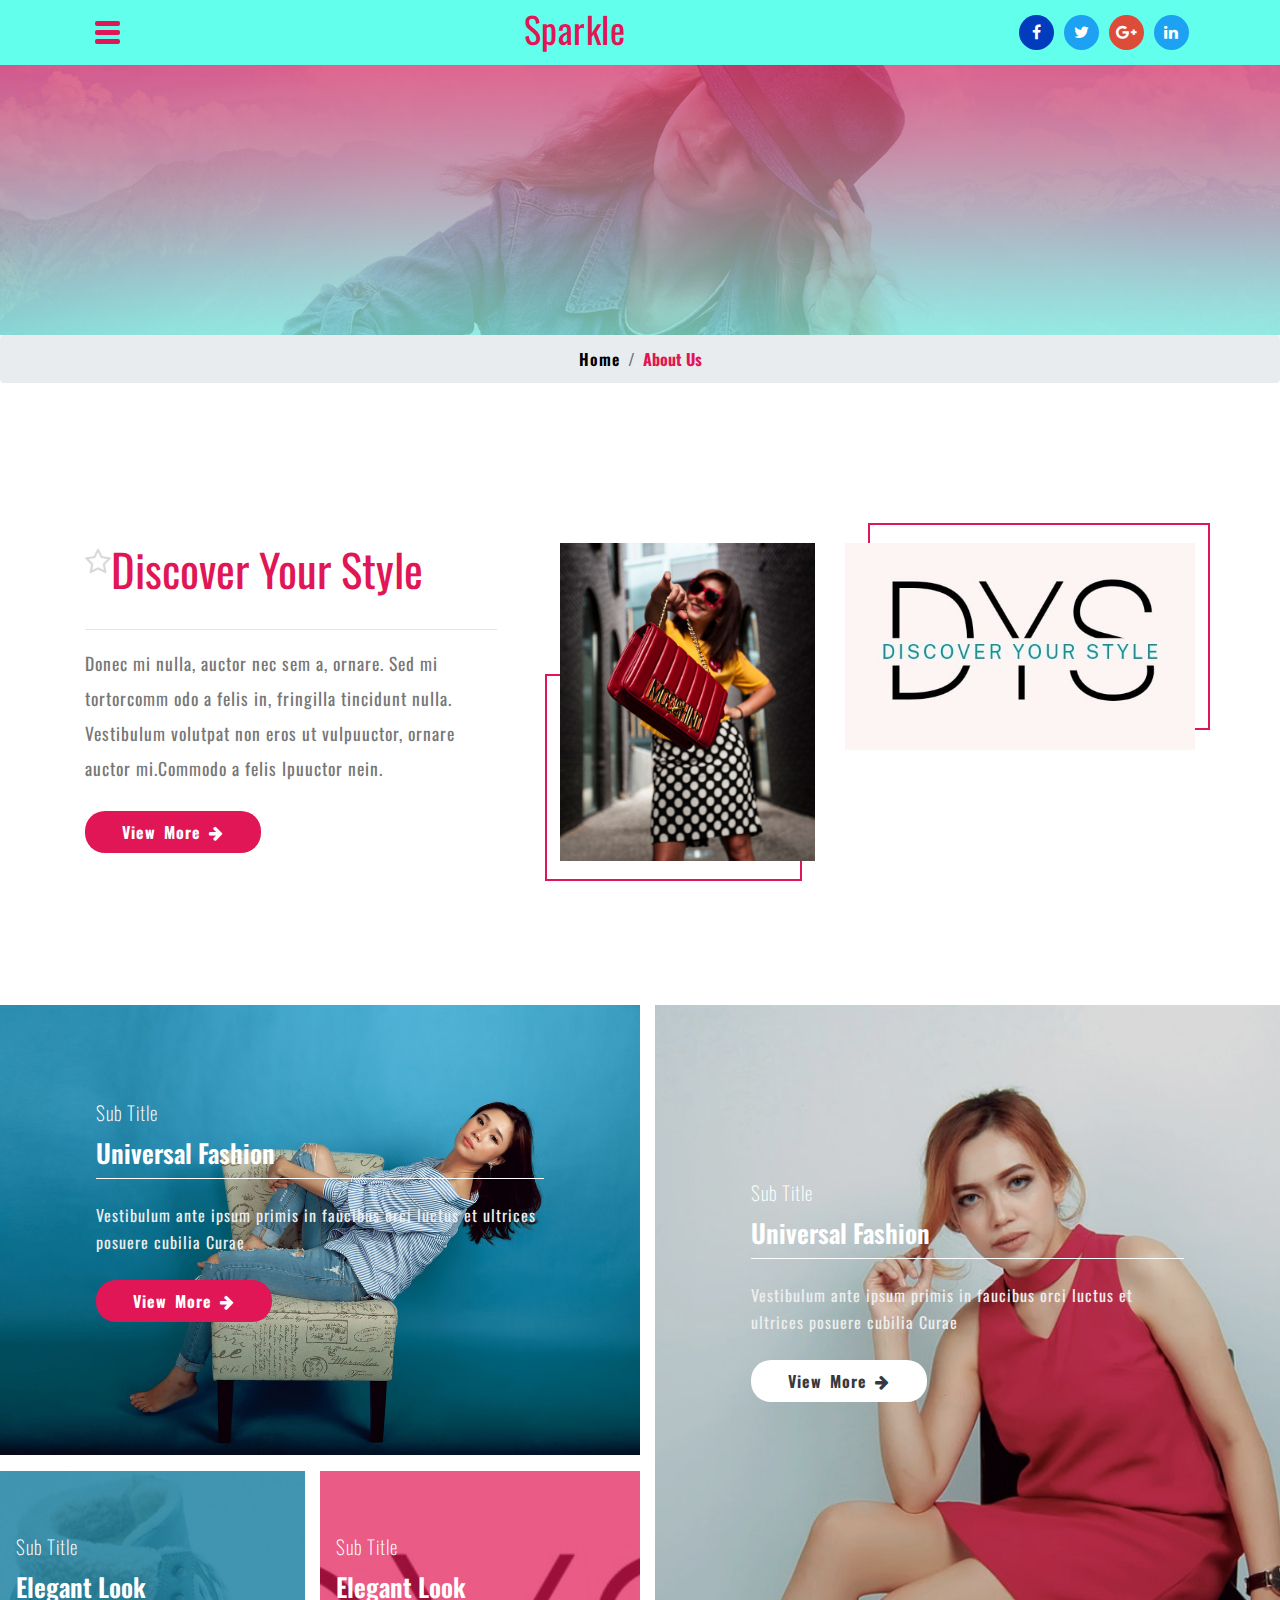
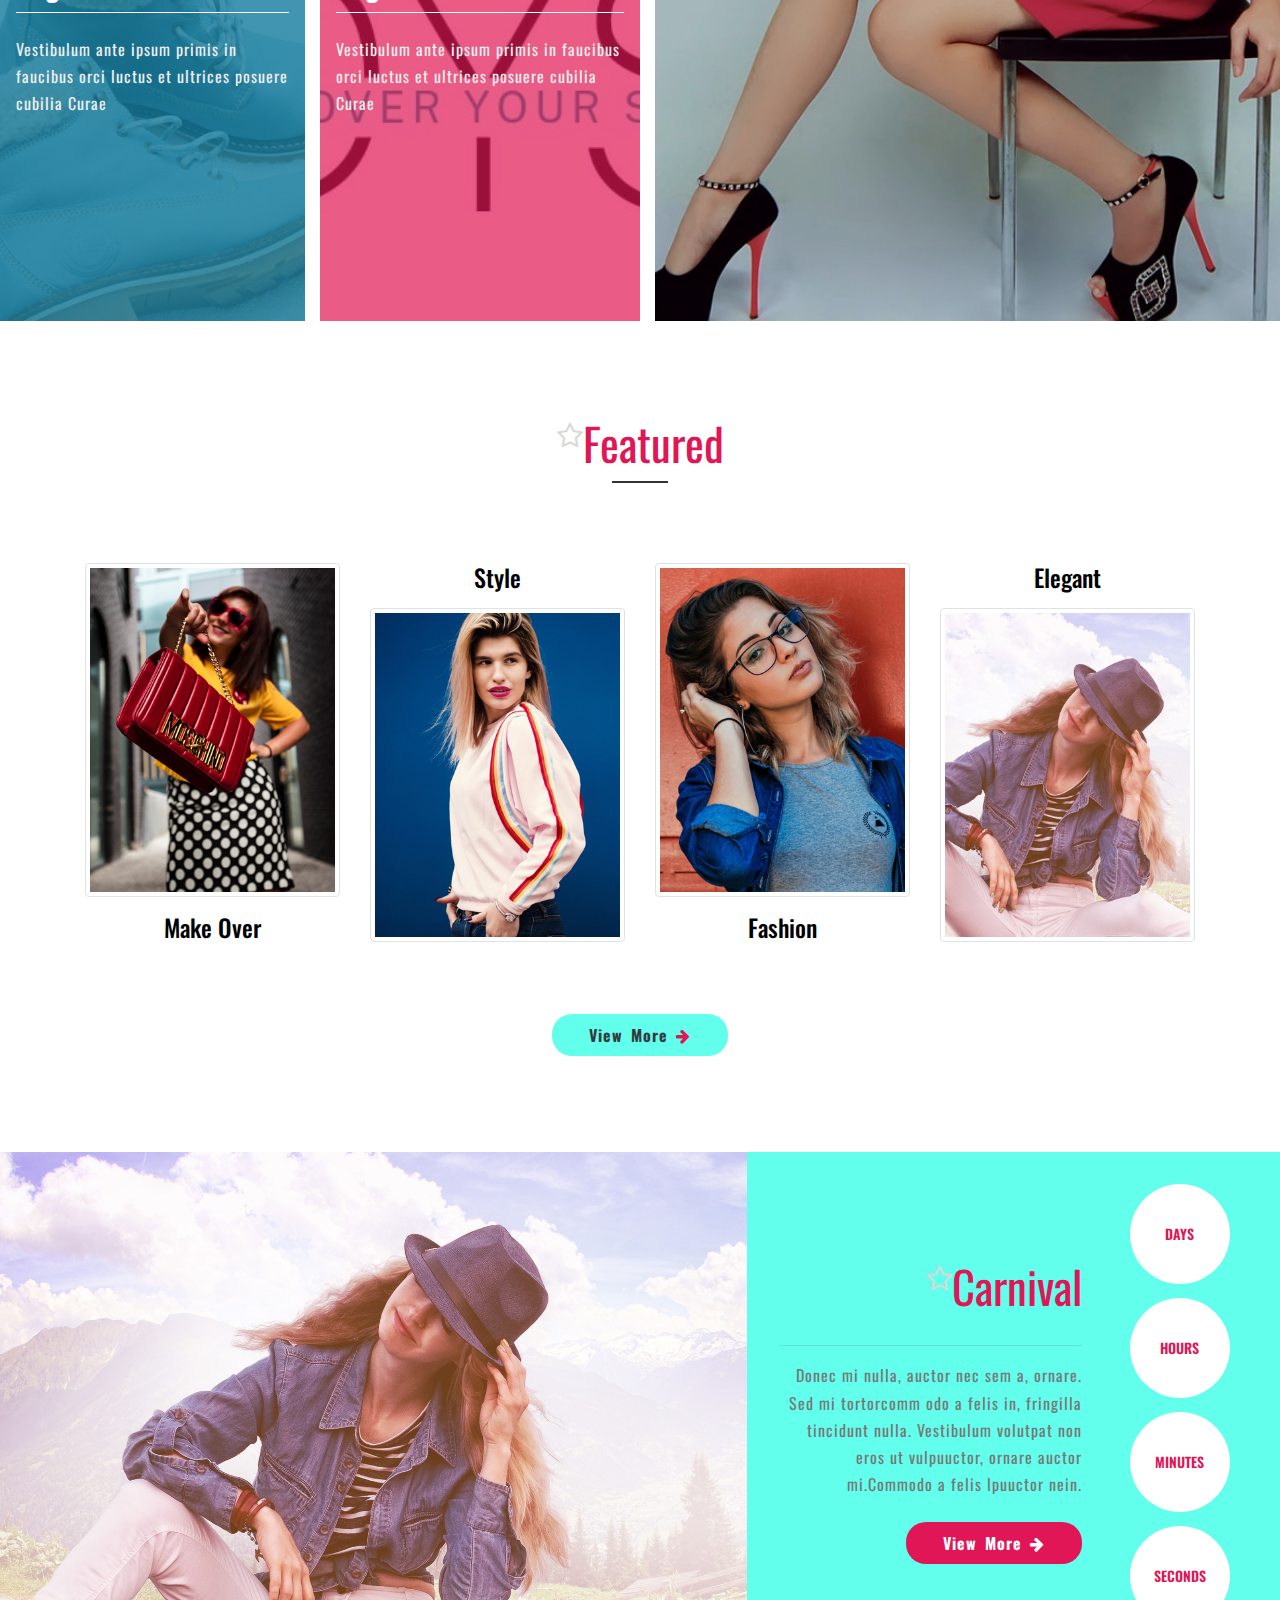
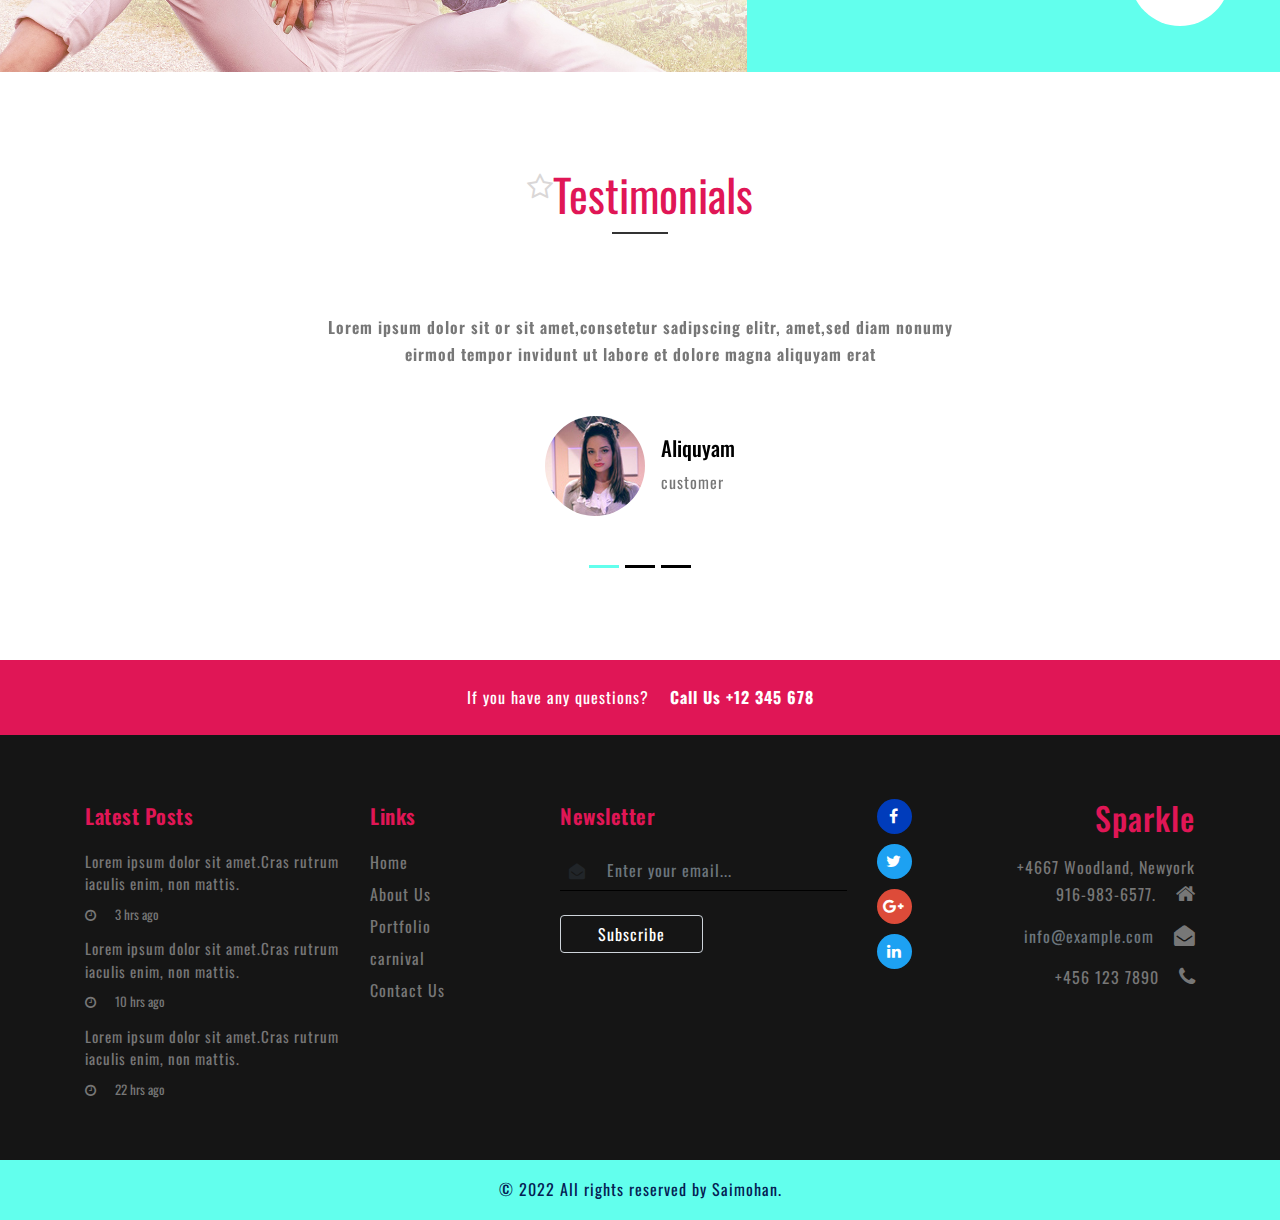
==== commit 4d4ca892: "Update about.html" ====
--- a/about.html
+++ b/about.html
@@ -3,11 +3,10 @@
 <html lang="zxx">
 
 <head>
-    <title>Sparkle Fashion Category Flat Bootstrap Responsive website Template | About :: w3layouts</title>
+	<title>Discover Your Style</title>
     <meta name="viewport" content="width=device-width, initial-scale=1">
     <meta charset="utf-8" />
-    <meta name="keywords" content="Sparkle Responsive web template, Bootstrap Web Templates, Flat Web Templates, Android Compatible web template, 
-	SmartPhone Compatible web template, free WebDesigns for Nokia, Samsung, LG, Sony Ericsson, Motorola web design" />
+    <meta name="keywords" content="Discover Your Style" />
     <script>
         addEventListener("load", function () {
             setTimeout(hideURLbar, 0);
@@ -103,7 +102,7 @@
                 <div class="col-lg-5 about-text-grid text-left pr-lg-5">
                     <div class="title-desc">
                         <h3 class="main-title-w3pvt text-theme1 text-capitalize"><sup><span class="fa fa-star-o"
-                                    aria-hidden="true"></span></sup>sparkle</h3>
+                                    aria-hidden="true"></span></sup>Discover Your Style</h3>
                     </div>
                     <hr>
                     <p class="mt-3">Donec mi nulla, auctor nec sem a, ornare. Sed mi tortorcomm odo a felis
@@ -692,4 +691,4 @@
     <script src="js/bootstrap.js"></script>
 </body>
 
-</html>+</html>
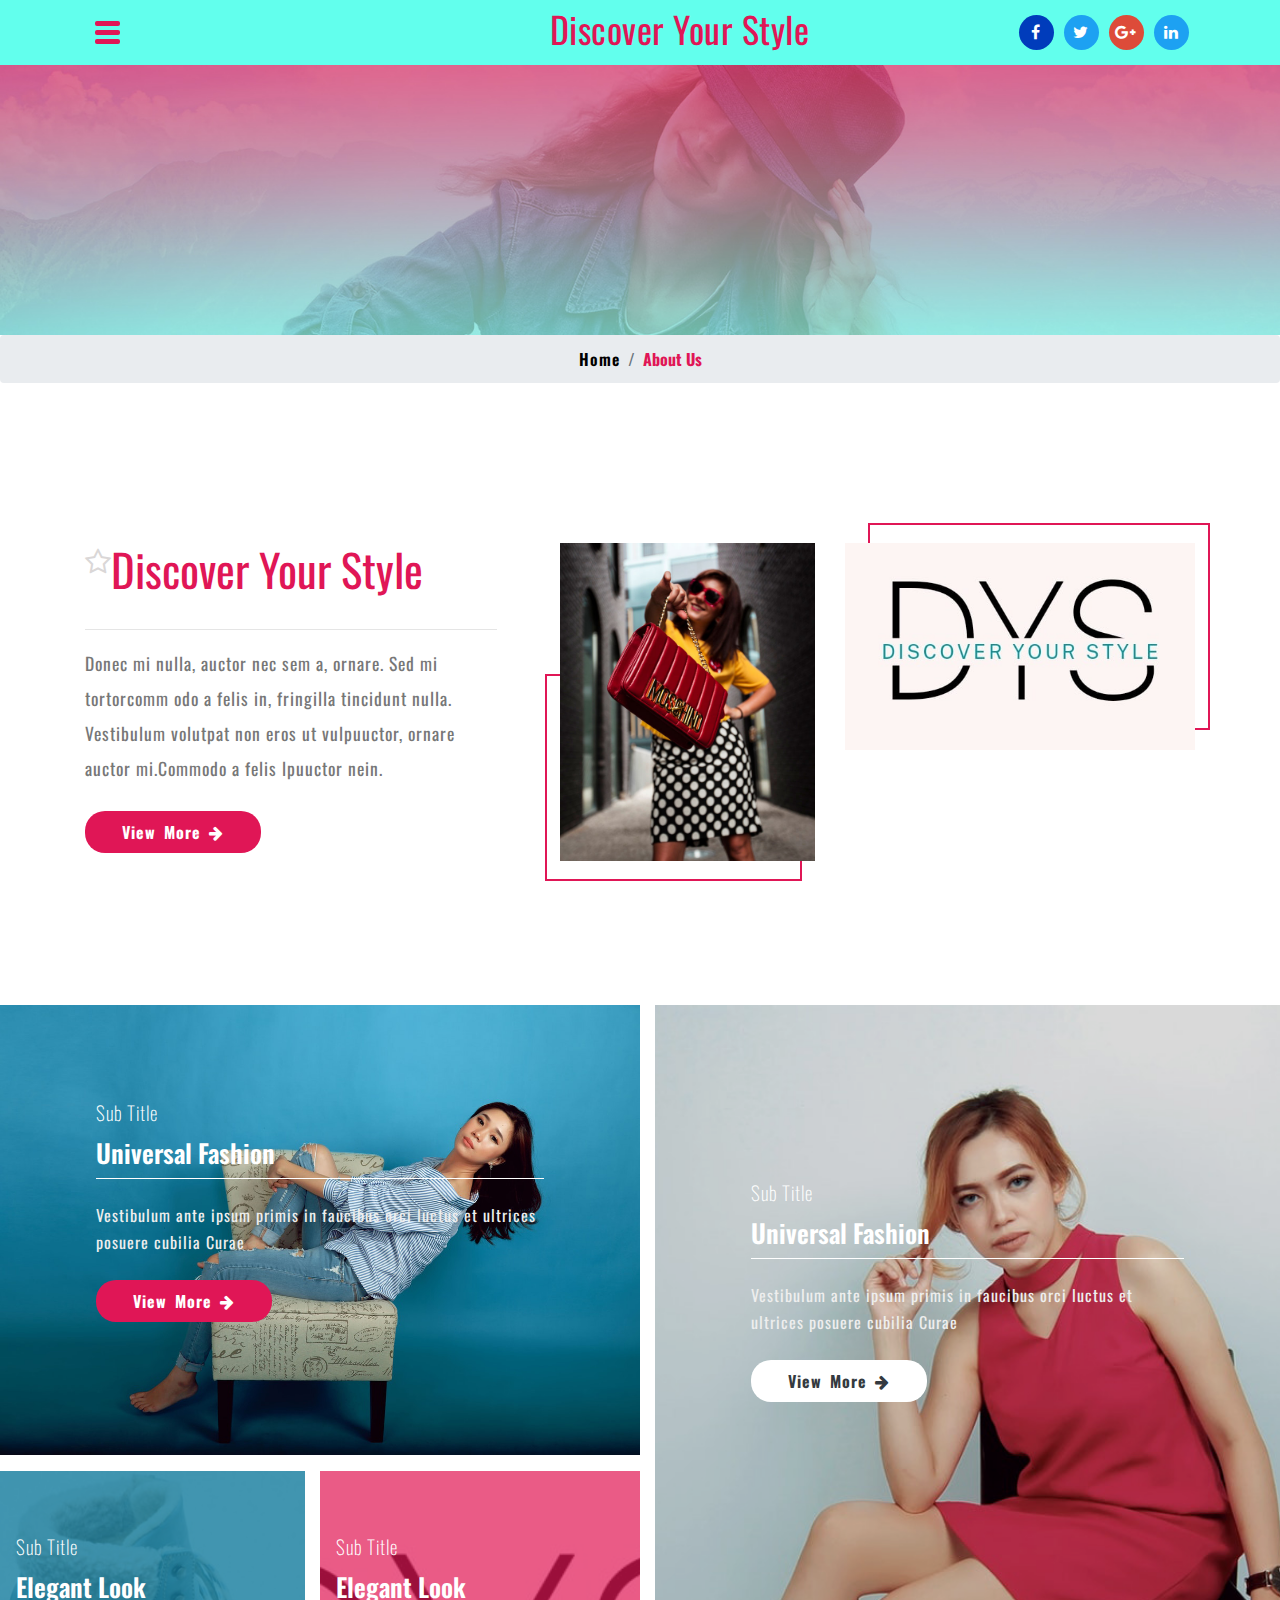
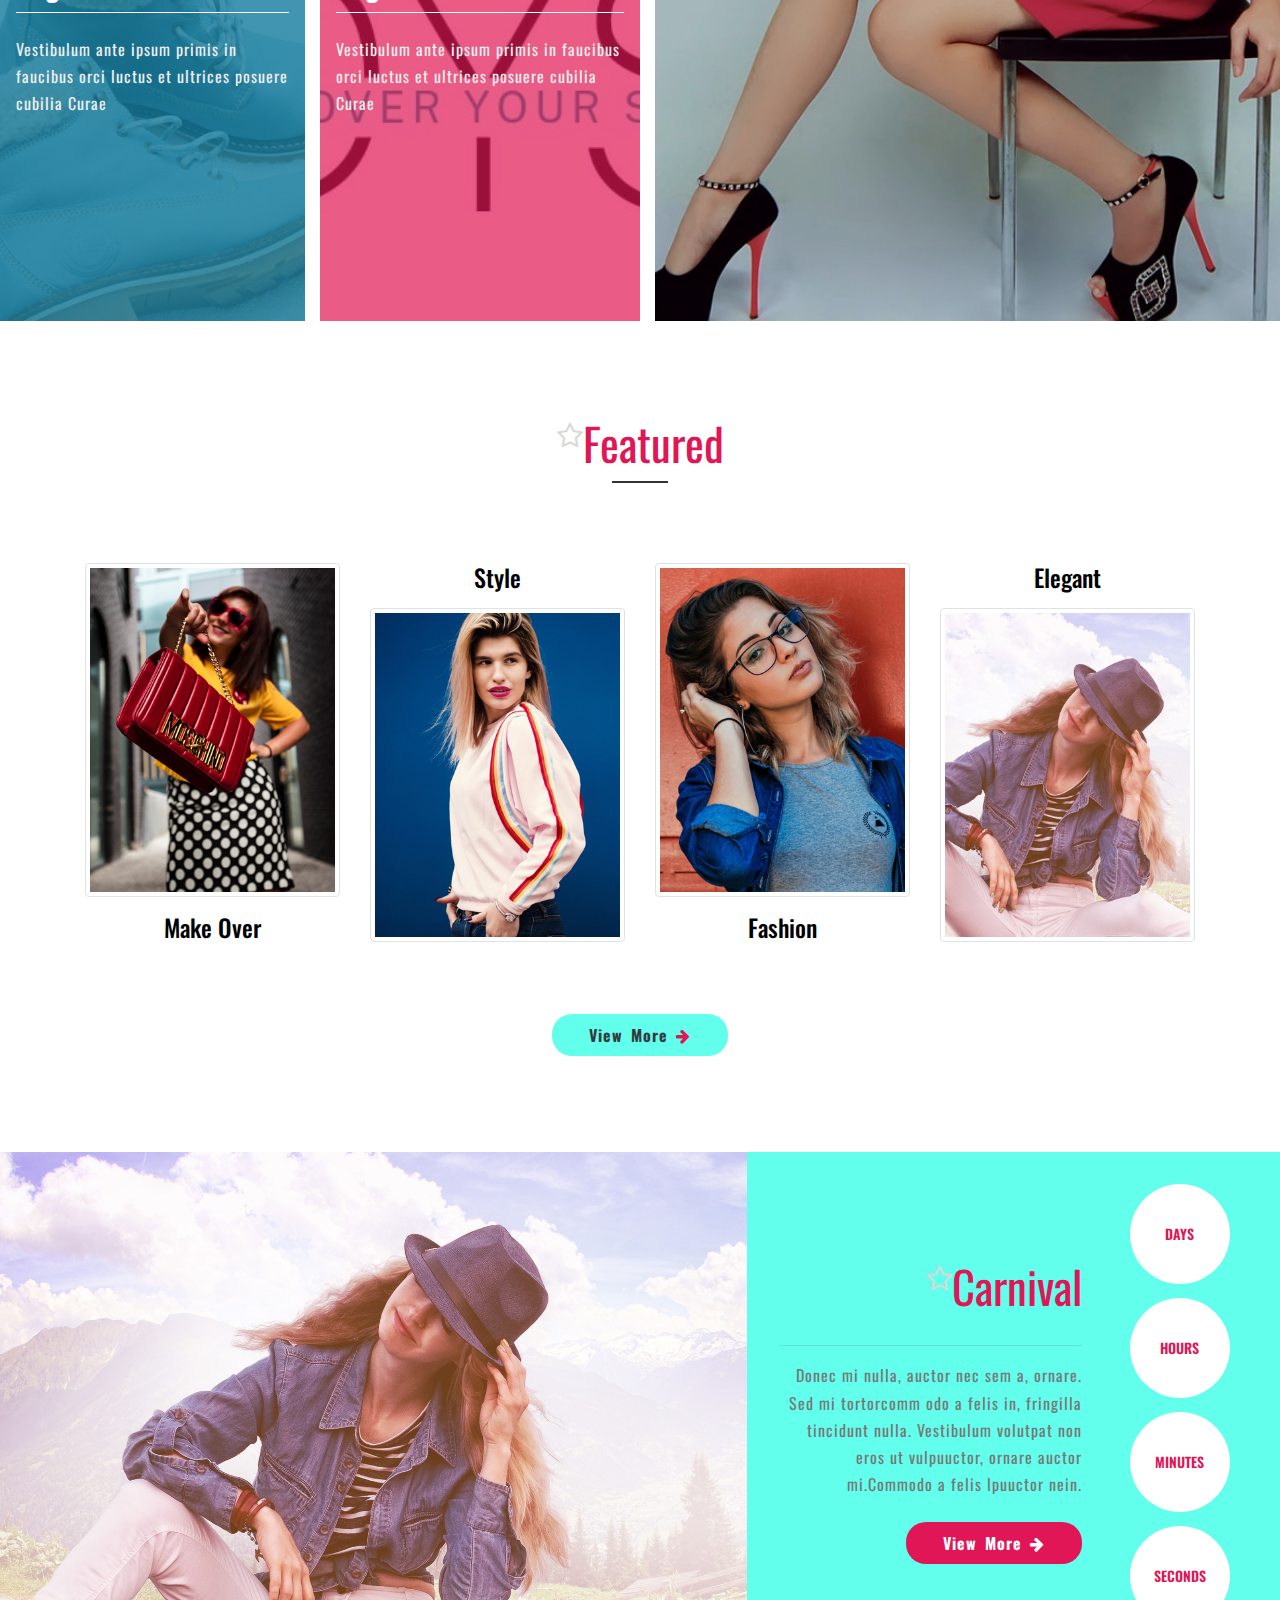
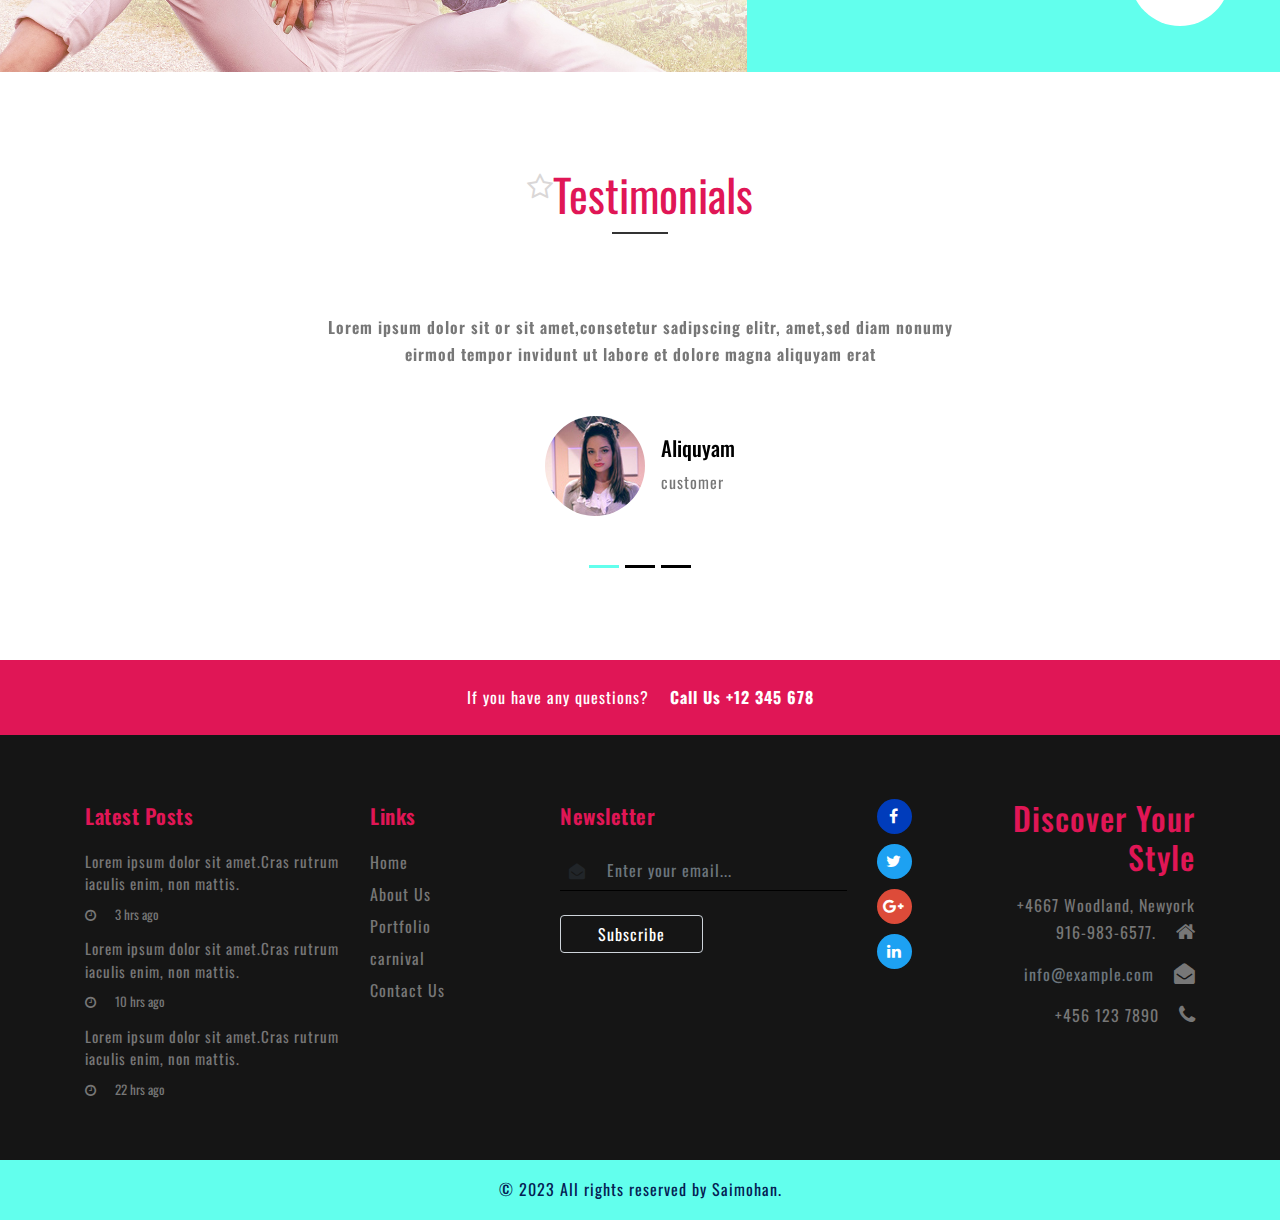
==== commit 80130850: "Update about.html" ====
--- a/about.html
+++ b/about.html
@@ -42,7 +42,7 @@
                             <li><a href="portfolio.html">Portfolio</a></li>
                             <li><a href="coming_soon.html">carnival</a></li>
                             <li><a href="contact.html">Contact</a></li>
-                            <li>Online Store<</li>
+                            <li><a href="store.html">Online Store<</li>
                             <li>
                                 <button type="button" class="btn bg-theme1 nav-btn" data-toggle="modal" aria-pressed="false"
                                     data-target="#exampleModal">
@@ -53,7 +53,7 @@
                     </div>
                 </div>
                 <h1 class="wthree-logo">
-                    <a href="index.html" id="logoLink">sparkle</a>
+                    <a href="index.html" id="logoLink">Discover Your Style</a>
                 </h1>
                 <ul class="social-icons">
                     <li>
@@ -494,7 +494,7 @@
                 </div>
                 <div class="col-lg-3 footer-logo mb-lg-0 mb-4 text-lg-right">
                     <h2>
-                        <a href="index.html" class="text-theme1">sparkle</a>
+                        <a href="index.html" class="text-theme1">Discover Your Style</a>
                     </h2>
                     <ul class="d-flex flex-column">
                         <li>
@@ -522,7 +522,7 @@
     <footer>
         <div class="container">
             <div class="cpy-right text-center">
-                <p>© 2022 All rights reserved by Saimohan.
+                <p>© 2023 All rights reserved by Saimohan.
                 </p>
             </div>
         </div>
